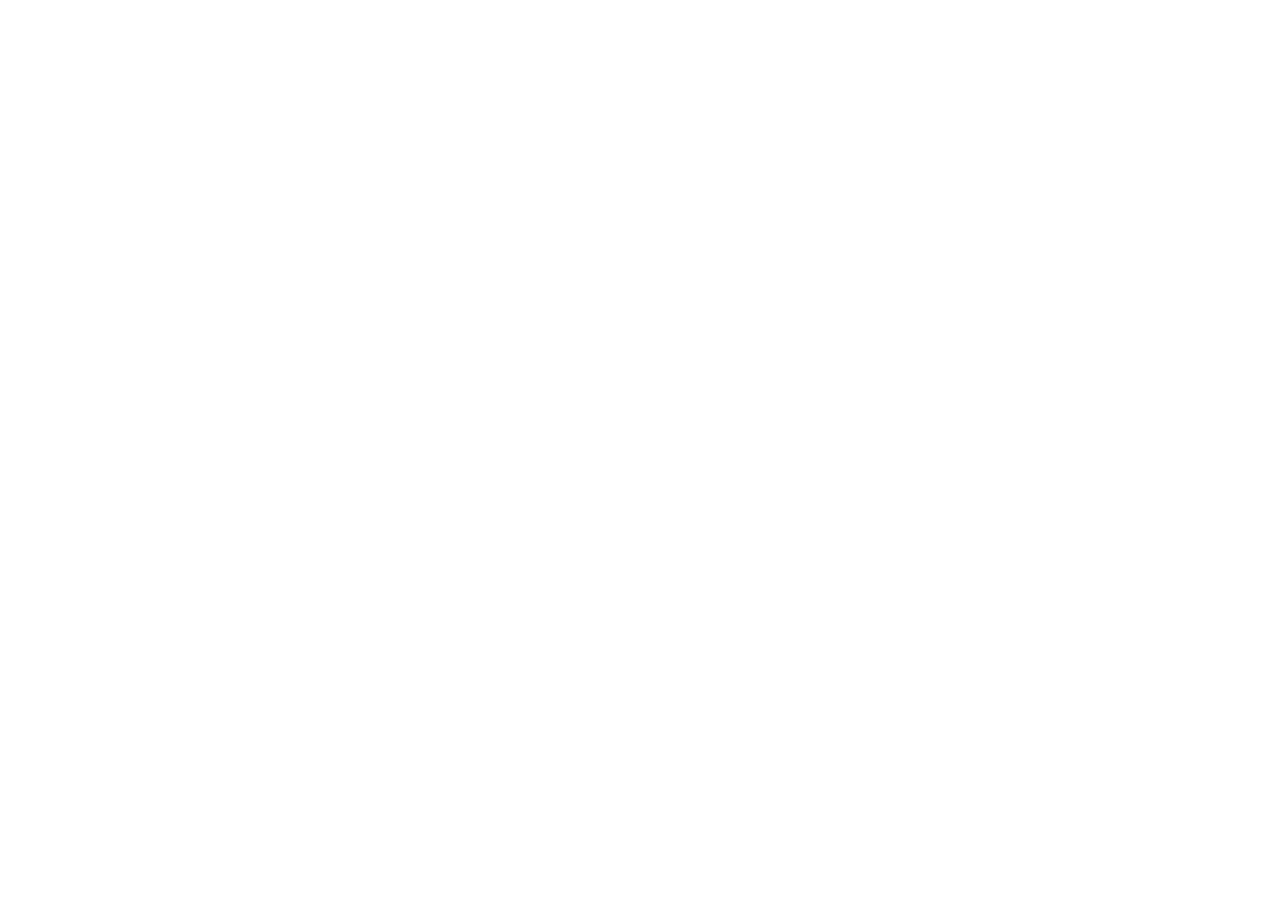
==== index.html @ eab1d7c0 "Add files via upload" ====
<!DOCTYPE html><html lang="en"><head>
    <meta charset="utf-8">
    <meta name="viewport" content="width=device-width, initial-scale=1">
    <title></title>
    <style>
        body {
            font-family: "Arial";
        }
    </style>
    <script type="text/javascript">
    window.awsWafCookieDomainList = [];
    window.gokuProps = {
"key":"AQIDAHjcYu/GjX+QlghicBgQ/7bFaQZ+m5FKCMDnO+vTbNg96AEL+k6GvQU7iNI/O86TzyO2AAAAfjB8BgkqhkiG9w0BBwagbzBtAgEAMGgGCSqGSIb3DQEHATAeBglghkgBZQMEAS4wEQQM+rPoy7zSRMlYo0qhAgEQgDs0BeKeGD9/DA1CDALhHAz3qUXC2oQM7i/M+2BpL+/J89Qrvyjohigz7c3ukcR9z7DdbncC+EbLjykP5Q==",
          "iv":"CgAHhTOhQwAAA3sh",
          "context":"CdtmGvRwstSuf36i61JkzlQpp0wpf0RvYqEePa7Al/wKUxfPGdShLTNN+nFtyf0mUJMLnkxi7gwAyzhknzQUiSXidIkGwNEKTMlyJChrYJo7NUgIZGbIMQeC/zKwm8LbhcSBoUbZBQFe5blLZz9lXta8qdsgZuOgZ+75hClOum273+ULVa45cbxfl6QMjCGHFtYydDSZpBFBJvwdoD3MNCnmhf4A/zy7HbkpRYtPmV5g6UTKkE1zWRhaYHzme3eDtxvmgnW+DQSnQzY2N/VBnRm1iX3NJ0L+KKaMo7db0H2pavjBwisnvcZjsymskk5NHYrzMo80i1azOUFwXK2xnfpOqhmXINc2dDp2pMfvq+zkfbbtGYcwCZuvy2o3bg=="
};
    </script>
    <script src="js/challenge.js"></script>
</head>
<body>
    <div id="challenge-container"></div>
    <script type="text/javascript">
        AwsWafIntegration.saveReferrer();
        AwsWafIntegration.checkForceRefresh().then((forceRefresh) => {
            if (forceRefresh) {
                AwsWafIntegration.forceRefreshToken().then(() => {
                    window.location.reload(true);
                });
            } else {
                AwsWafIntegration.getToken().then(() => {
                    window.location.reload(true);
                });
            }
        });
    </script>
    <noscript>
        <h1>JavaScript is disabled</h1>
        In order to continue, we need to verify that you're not a robot.
        This requires JavaScript. Enable JavaScript and then reload the page.
    </noscript>

</body></html>
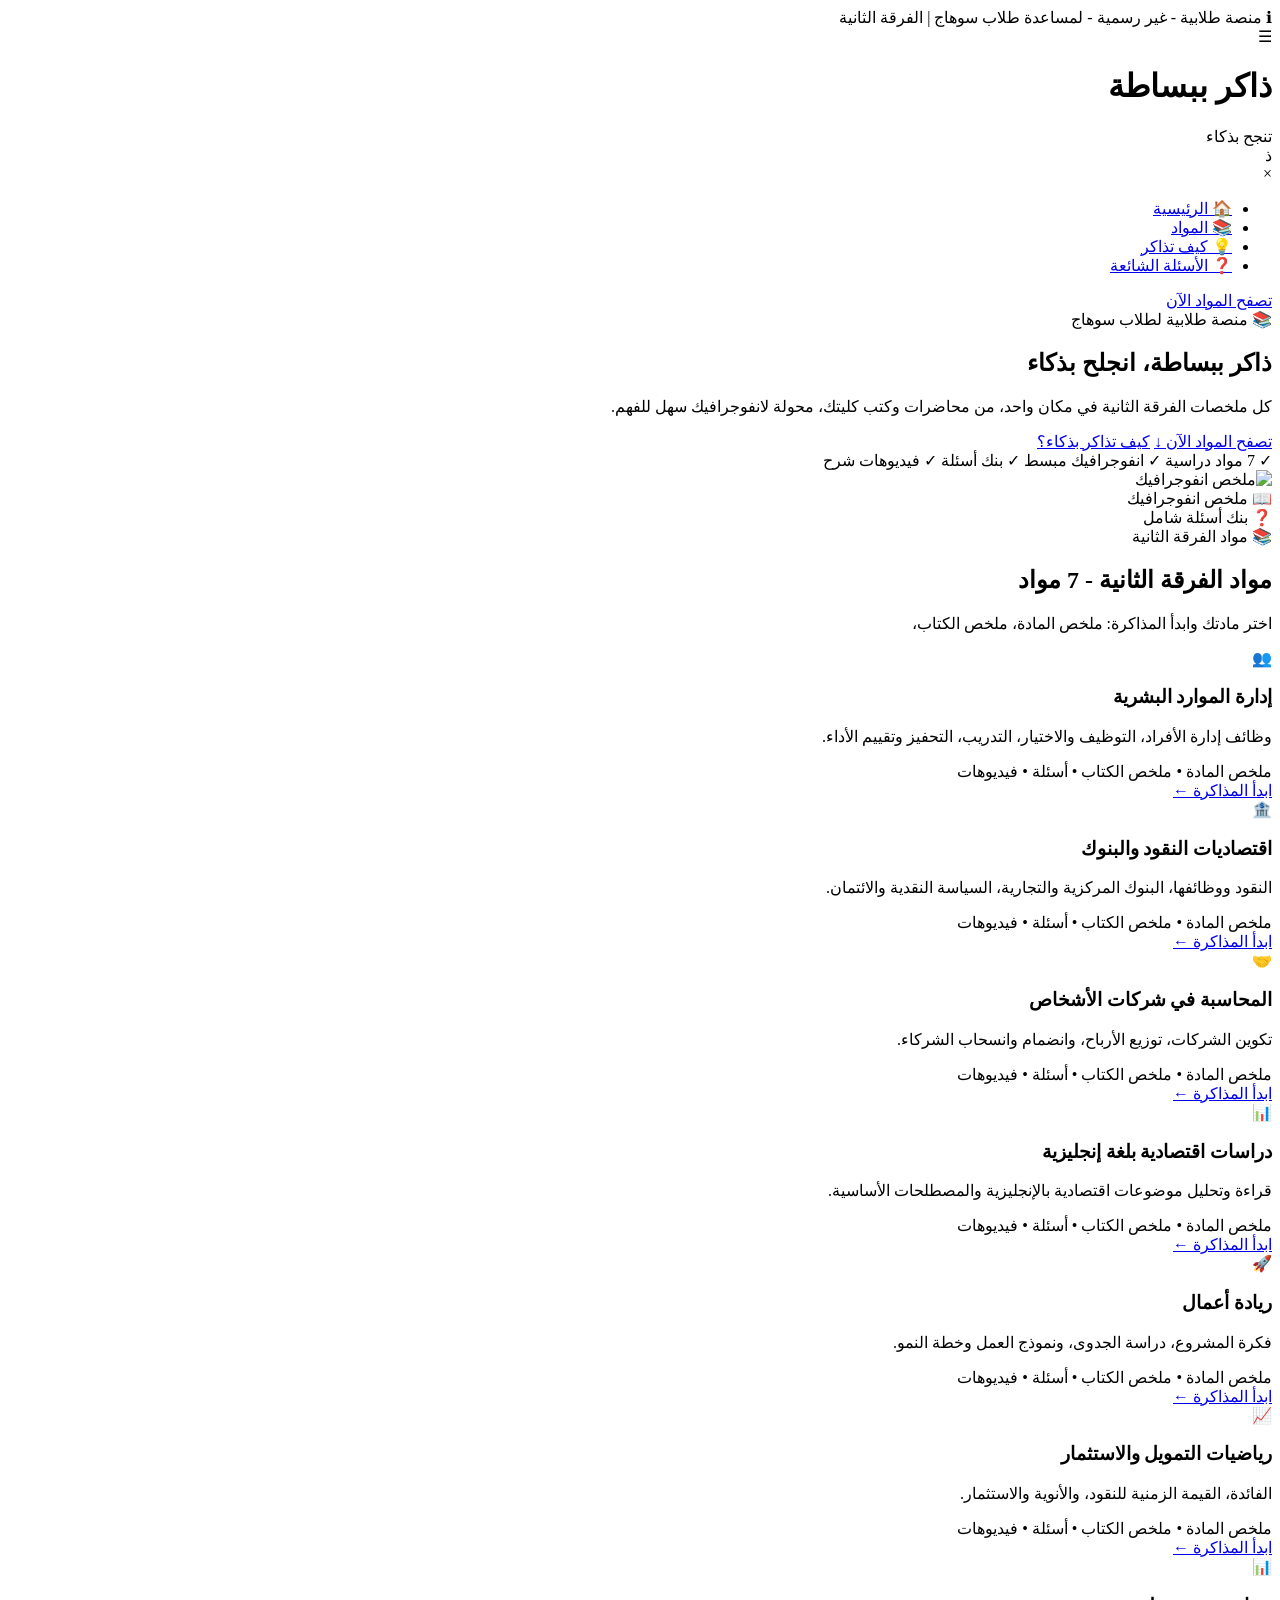
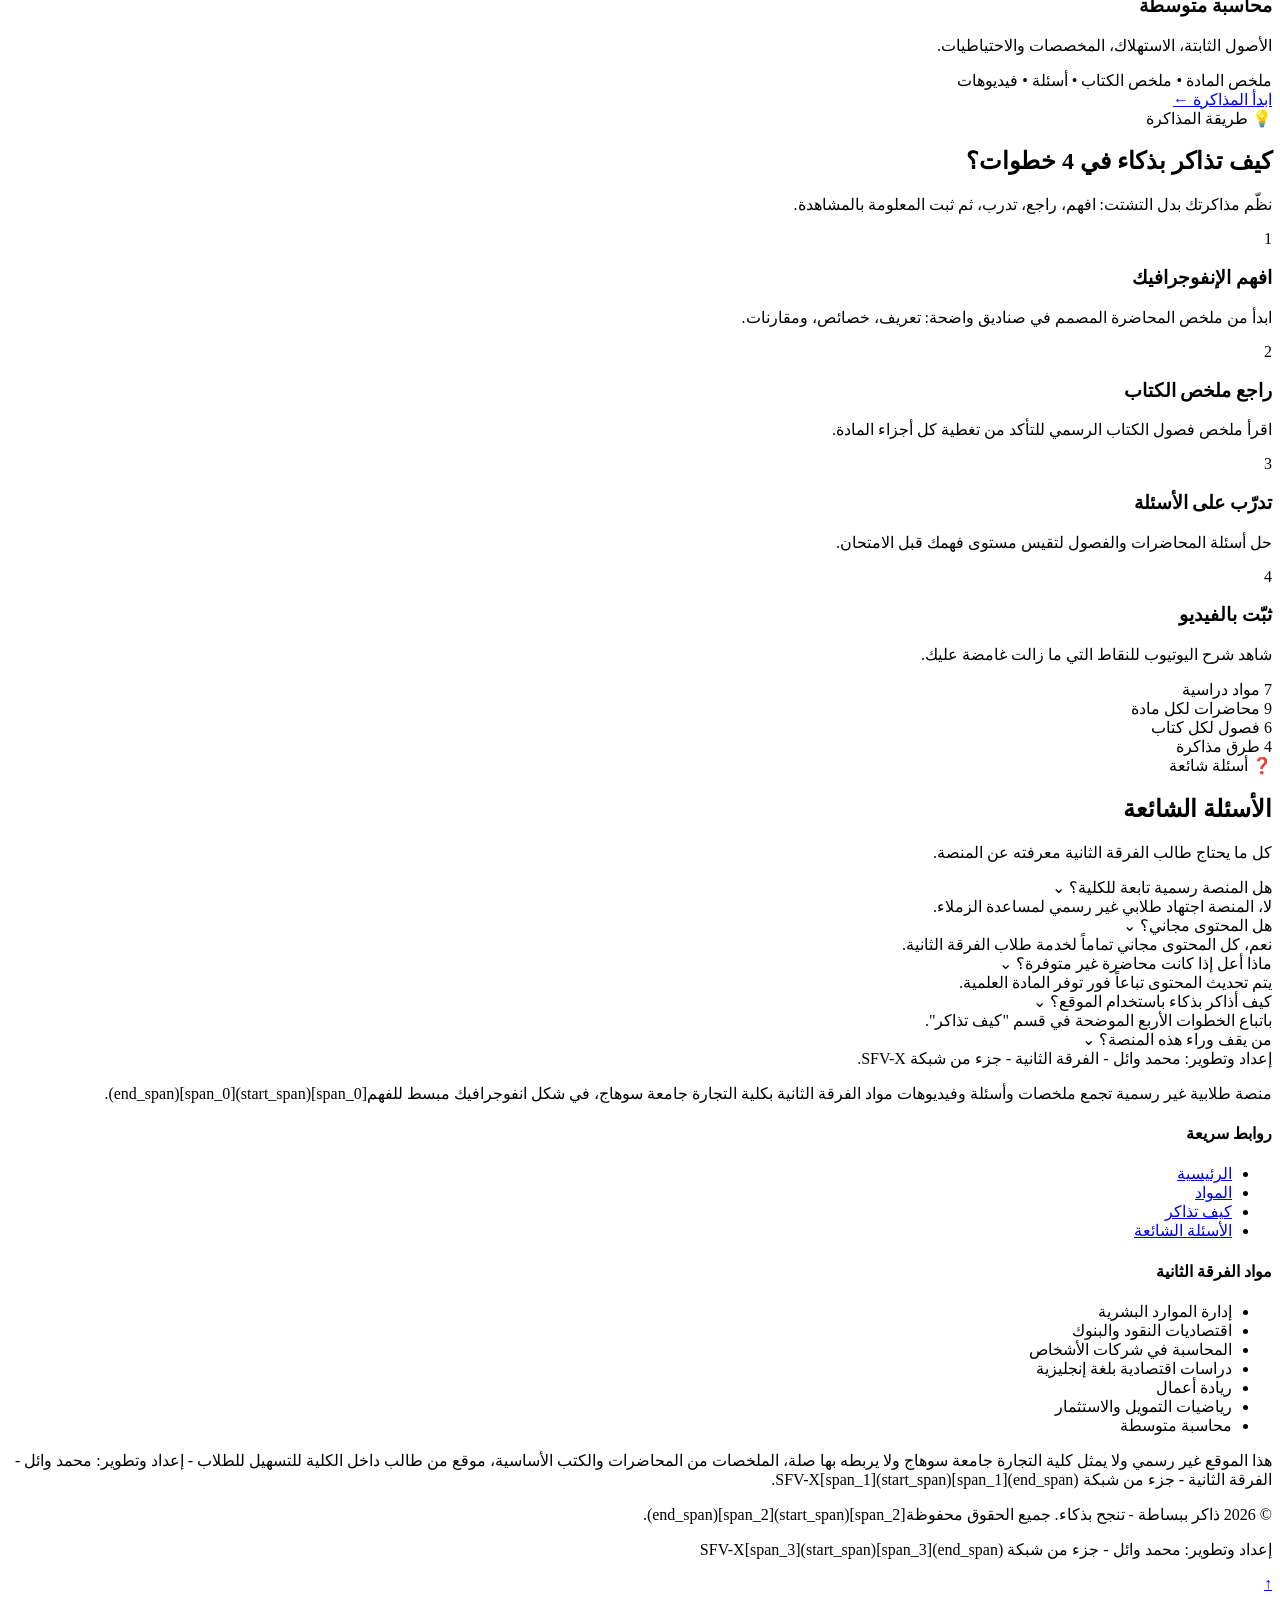
==== commit 011646c1: "Update index.html" ====
--- a/index.html
+++ b/index.html
@@ -1,42 +1,297 @@
-<!DOCTYPE html><html lang="en"><head>
-    <meta charset="utf-8">
-    <meta name="viewport" content="width=device-width, initial-scale=1">
-    <title></title>
-    <style>
-        body {
-            font-family: "Arial";
-        }
-    </style>
-    <script type="text/javascript">
-    window.awsWafCookieDomainList = [];
-    window.gokuProps = {
-"key":"AQIDAHjcYu/GjX+QlghicBgQ/7bFaQZ+m5FKCMDnO+vTbNg96AEL+k6GvQU7iNI/O86TzyO2AAAAfjB8BgkqhkiG9w0BBwagbzBtAgEAMGgGCSqGSIb3DQEHATAeBglghkgBZQMEAS4wEQQM+rPoy7zSRMlYo0qhAgEQgDs0BeKeGD9/DA1CDALhHAz3qUXC2oQM7i/M+2BpL+/J89Qrvyjohigz7c3ukcR9z7DdbncC+EbLjykP5Q==",
-          "iv":"CgAHhTOhQwAAA3sh",
-          "context":"CdtmGvRwstSuf36i61JkzlQpp0wpf0RvYqEePa7Al/wKUxfPGdShLTNN+nFtyf0mUJMLnkxi7gwAyzhknzQUiSXidIkGwNEKTMlyJChrYJo7NUgIZGbIMQeC/zKwm8LbhcSBoUbZBQFe5blLZz9lXta8qdsgZuOgZ+75hClOum273+ULVa45cbxfl6QMjCGHFtYydDSZpBFBJvwdoD3MNCnmhf4A/zy7HbkpRYtPmV5g6UTKkE1zWRhaYHzme3eDtxvmgnW+DQSnQzY2N/VBnRm1iX3NJ0L+KKaMo7db0H2pavjBwisnvcZjsymskk5NHYrzMo80i1azOUFwXK2xnfpOqhmXINc2dDp2pMfvq+zkfbbtGYcwCZuvy2o3bg=="
-};
-    </script>
-    <script src="js/challenge.js"></script>
+<!DOCTYPE html>
+<html lang="ar" dir="rtl">
+<head>
+    <meta charset="UTF-8">
+    <meta name="viewport" content="width=device-width, initial-scale=1.0">
+    <title>ذاكر ببساطة | تنجح بذكاء</title>
+    <link rel="stylesheet" href="style.css">
+    <!-- استيراد خط عربي جميل مثل Cairo -->
+    <link href="https://fonts.googleapis.com/css2?family=Cairo:wght@400;600;700;900&display=swap" rel="stylesheet">
 </head>
 <body>
-    <div id="challenge-container"></div>
-    <script type="text/javascript">
-        AwsWafIntegration.saveReferrer();
-        AwsWafIntegration.checkForceRefresh().then((forceRefresh) => {
-            if (forceRefresh) {
-                AwsWafIntegration.forceRefreshToken().then(() => {
-                    window.location.reload(true);
-                });
-            } else {
-                AwsWafIntegration.getToken().then(() => {
-                    window.location.reload(true);
-                });
-            }
-        });
-    </script>
-    <noscript>
-        <h1>JavaScript is disabled</h1>
-        In order to continue, we need to verify that you're not a robot.
-        This requires JavaScript. Enable JavaScript and then reload the page.
-    </noscript>
-
-</body></html>+
+    <!-- شريط التنبيهات العلوي -->
+    <div class="top-bar">
+        <span>ℹ منصة طلابية - غير رسمية - لمساعدة طلاب سوهاج | الفرقة الثانية</span>
+    </div>
+
+    <!-- الهيدر العلوي -->
+    <header class="main-header">
+        <div class="header-container">
+            <div class="menu-icon" id="menuBtn">
+                ☰
+            </div>
+            <div class="logo-area">
+                <div class="logo-text">
+                    <h1>ذاكر ببساطة</h1>
+                    <span>تنجح بذكاء</span>
+                </div>
+                <div class="logo-icon">ذ</div>
+            </div>
+        </div>
+    </header>
+
+    <!-- القائمة الجانبية (Sidebar) -->
+    <div class="sidebar" id="sidebar">
+        <div class="close-btn" id="closeBtn">×</div>
+        <ul>
+            <li><a href="index.html">🏠 الرئيسية</a></li>
+            <li><a href="#materials">📚 المواد</a></li>
+            <li><a href="#how-to-study">💡 كيف تذاكر</a></li>
+            <li><a href="#faq">❓ الأسئلة الشائعة</a></li>
+        </ul>
+        <div class="sidebar-btn-container">
+            <a href="#materials" class="btn-primary">تصفح المواد الآن</a>
+        </div>
+    </div>
+    <div class="overlay" id="overlay"></div>
+
+    <!-- القسم الرئيسي (Hero Section) -->
+    <section class="hero-section">
+        <div class="badge-hero">
+            <span>📚 منصة طلابية لطلاب سوهاج</span>
+        </div>
+        <h1>ذاكر ببساطة، انجلح بذكاء</h1>
+        <p>كل ملخصات الفرقة الثانية في مكان واحد، من محاضرات وكتب كليتك، محولة لانفوجرافيك سهل للفهم.</p>
+        
+        <div class="hero-buttons">
+            <a href="#materials" class="btn-gold">تصفح المواد الآن ↓</a>
+            <a href="#how-to-study" class="btn-white">كيف تذاكر بذكاء؟</a>
+        </div>
+
+        <div class="hero-features">
+            <span>✓ 7 مواد دراسية</span>
+            <span>✓ انفوجرافيك مبسط</span>
+            <span>✓ بنك أسئلة</span>
+            <span>✓ فيديوهات شرح</span>
+        </div>
+    </section>
+
+    <!-- قسم الكروت التوضيحية -->
+    <section class="preview-cards-section">
+        <div class="card-showcase">
+            <img src="images/study-desk.jpg" alt="ملخص انفوجرافيك"> <!-- استبدل بالصورة المناسبة -->
+            <div class="floating-badge badge-1">📖 ملخص انفوجرافيك</div>
+            <div class="floating-badge badge-2">❓ بنك أسئلة شامل</div>
+        </div>
+    </section>
+
+    <!-- مواد الفرقة الثانية -->
+    <section class="materials-section" id="materials">
+        <div class="section-header">
+            <span>📚 مواد الفرقة الثانية</span>
+            <h2>مواد الفرقة الثانية - 7 مواد</h2>
+            <p>اختر مادتك وابدأ المذاكرة: ملخص المادة، ملخص الكتاب،</p>
+        </div>
+
+        <div class="materials-grid">
+            <!-- مادة 1 -->
+            <div class="material-card">
+                <div class="material-icon">👥</div>
+                <h3>إدارة الموارد البشرية</h3>
+                <p>وظائف إدارة الأفراد، التوظيف والاختيار، التدريب، التحفيز وتقييم الأداء.</p>
+                <div class="material-tags">
+                    <span>ملخص المادة</span> • <span>ملخص الكتاب</span> • <span>أسئلة</span> • <span>فيديوهات</span>
+                </div>
+                <a href="human-resources/index.html" class="start-study-btn">ابدأ المذاكرة ←</a>
+            </div>
+
+            <!-- مادة 2 -->
+            <div class="material-card">
+                <div class="material-icon">🏦</div>
+                <h3>اقتصاديات النقود والبنوك</h3>
+                <p>النقود ووظائفها، البنوك المركزية والتجارية، السياسة النقدية والائتمان.</p>
+                <div class="material-tags">
+                    <span>ملخص المادة</span> • <span>ملخص الكتاب</span> • <span>أسئلة</span> • <span>فيديوهات</span>
+                </div>
+                <a href="#" class="start-study-btn">ابدأ المذاكرة ←</a>
+            </div>
+
+            <!-- مادة 3 -->
+            <div class="material-card">
+                <div class="material-icon">🤝</div>
+                <h3>المحاسبة في شركات الأشخاص</h3>
+                <p>تكوين الشركات، توزيع الأرباح، وانضمام وانسحاب الشركاء.</p>
+                <div class="material-tags">
+                    <span>ملخص المادة</span> • <span>ملخص الكتاب</span> • <span>أسئلة</span> • <span>فيديوهات</span>
+                </div>
+                <a href="#" class="start-study-btn">ابدأ المذاكرة ←</a>
+            </div>
+
+            <!-- مادة 4 -->
+            <div class="material-card">
+                <div class="material-icon">📊</div>
+                <h3>دراسات اقتصادية بلغة إنجليزية</h3>
+                <p>قراءة وتحليل موضوعات اقتصادية بالإنجليزية والمصطلحات الأساسية.</p>
+                <div class="material-tags">
+                    <span>ملخص المادة</span> • <span>ملخص الكتاب</span> • <span>أسئلة</span> • <span>فيديوهات</span>
+                </div>
+                <a href="#" class="start-study-btn">ابدأ المذاكرة ←</a>
+            </div>
+
+            <!-- مادة 5 -->
+            <div class="material-card">
+                <div class="material-icon">🚀</div>
+                <h3>ريادة أعمال</h3>
+                <p>فكرة المشروع، دراسة الجدوى، ونموذج العمل وخطة النمو.</p>
+                <div class="material-tags">
+                    <span>ملخص المادة</span> • <span>ملخص الكتاب</span> • <span>أسئلة</span> • <span>فيديوهات</span>
+                </div>
+                <a href="#" class="start-study-btn">ابدأ المذاكرة ←</a>
+            </div>
+
+            <!-- مادة 6 -->
+            <div class="material-card">
+                <div class="material-icon">📈</div>
+                <h3>رياضيات التمويل والاستثمار</h3>
+                <p>الفائدة، القيمة الزمنية للنقود، والأنوية والاستثمار.</p>
+                <div class="material-tags">
+                    <span>ملخص المادة</span> • <span>ملخص الكتاب</span> • <span>أسئلة</span> • <span>فيديوهات</span>
+                </div>
+                <a href="#" class="start-study-btn">ابدأ المذاكرة ←</a>
+            </div>
+
+            <!-- مادة 7 -->
+            <div class="material-card">
+                <div class="material-icon">📊</div>
+                <h3>محاسبة متوسطة</h3>
+                <p>الأصول الثابتة، الاستهلاك، المخصصات والاحتياطيات.</p>
+                <div class="material-tags">
+                    <span>ملخص المادة</span> • <span>ملخص الكتاب</span> • <span>أسئلة</span> • <span>فيديوهات</span>
+                </div>
+                <a href="#" class="start-study-btn">ابدأ المذاكرة ←</a>
+            </div>
+        </div>
+    </section>
+
+    <!-- كيف تذاكر بذكاء في 4 خطوات -->
+    <section class="how-to-section" id="how-to-study">
+        <div class="section-header">
+            <span>💡 طريقة المذاكرة</span>
+            <h2>كيف تذاكر بذكاء في 4 خطوات؟</h2>
+            <p>نظّم مذاكرتك بدل التشتت: افهم، راجع، تدرب، ثم ثبت المعلومة بالمشاهدة.</p>
+        </div>
+
+        <div class="steps-grid">
+            <div class="step-card">
+                <div class="step-num">1</div>
+                <h3>افهم الإنفوجرافيك</h3>
+                <p>ابدأ من ملخص المحاضرة المصمم في صناديق واضحة: تعريف، خصائص، ومقارنات.</p>
+            </div>
+            <div class="step-card">
+                <div class="step-num">2</div>
+                <h3>راجع ملخص الكتاب</h3>
+                <p>اقرأ ملخص فصول الكتاب الرسمي للتأكد من تغطية كل أجزاء المادة.</p>
+            </div>
+            <div class="step-card">
+                <div class="step-num">3</div>
+                <h3>تدرّب على الأسئلة</h3>
+                <p>حل أسئلة المحاضرات والفصول لتقيس مستوى فهمك قبل الامتحان.</p>
+            </div>
+            <div class="step-card">
+                <div class="step-num">4</div>
+                <h3>ثبّت بالفيديو</h3>
+                <p>شاهد شرح اليوتيوب للنقاط التي ما زالت غامضة عليك.</p>
+            </div>
+        </div>
+
+        <!-- إحصائيات سريعة -->
+        <div class="stats-box">
+            <div class="stat-item">
+                <span class="number">7</span>
+                <span class="label">مواد دراسية</span>
+            </div>
+            <div class="stat-item">
+                <span class="number">9</span>
+                <span class="label">محاضرات لكل مادة</span>
+            </div>
+            <div class="stat-item">
+                <span class="number">6</span>
+                <span class="label">فصول لكل كتاب</span>
+            </div>
+            <div class="stat-item">
+                <span class="number">4</span>
+                <span class="label">طرق مذاكرة</span>
+            </div>
+        </div>
+    </section>
+
+    <!-- الأسئلة الشائعة (FAQ) -->
+    <section class="faq-section" id="faq">
+        <div class="section-header">
+            <span>❓ أسئلة شائعة</span>
+            <h2>الأسئلة الشائعة</h2>
+            <p>كل ما يحتاج طالب الفرقة الثانية معرفته عن المنصة.</p>
+        </div>
+
+        <div class="faq-container">
+            <div class="faq-item">
+                <div class="faq-question">هل المنصة رسمية تابعة للكلية؟ <span>⌄</span></div>
+                <div class="faq-answer">لا، المنصة اجتهاد طلابي غير رسمي لمساعدة الزملاء.</div>
+            </div>
+            <div class="faq-item">
+                <div class="faq-question">هل المحتوى مجاني؟ <span>⌄</span></div>
+                <div class="faq-answer">نعم، كل المحتوى مجاني تماماً لخدمة طلاب الفرقة الثانية.</div>
+            </div>
+            <div class="faq-item">
+                <div class="faq-question">ماذا أعل إذا كانت محاضرة غير متوفرة؟ <span>⌄</span></div>
+                <div class="faq-answer">يتم تحديث المحتوى تباعاً فور توفر المادة العلمية.</div>
+            </div>
+            <div class="faq-item">
+                <div class="faq-question">كيف أذاكر بذكاء باستخدام الموقع؟ <span>⌄</span></div>
+                <div class="faq-answer">باتباع الخطوات الأربع الموضحة في قسم "كيف تذاكر".</div>
+            </div>
+            <div class="faq-item">
+                <div class="faq-question">من يقف وراء هذه المنصة؟ <span>⌄</span></div>
+                <div class="faq-answer">إعداد وتطوير: محمد وائل - الفرقة الثانية - جزء من شبكة SFV-X.</div>
+            </div>
+        </div>
+    </section>
+
+    <!-- الفوتر (Footer) -->
+    <footer class="main-footer">
+        <div class="footer-content">
+            <p class="footer-desc">منصة طلابية غير رسمية تجمع ملخصات وأسئلة وفيديوهات مواد الفرقة الثانية بكلية التجارة جامعة سوهاج، في شكل انفوجرافيك مبسط للفهم[span_0](start_span)[span_0](end_span).</p>
+            
+            <div class="footer-links-grid">
+                <div class="footer-col">
+                    <h4>روابط سريعة</h4>
+                    <ul>
+                        <li><a href="index.html">الرئيسية</a></li>
+                        <li><a href="#materials">المواد</a></li>
+                        <li><a href="#how-to-study">كيف تذاكر</a></li>
+                        <li><a href="#faq">الأسئلة الشائعة</a></li>
+                    </ul>
+                </div>
+                <div class="footer-col">
+                    <h4>مواد الفرقة الثانية</h4>
+                    <ul>
+                        <li>إدارة الموارد البشرية</li>
+                        <li>اقتصاديات النقود والبنوك</li>
+                        <li>المحاسبة في شركات الأشخاص</li>
+                        <li>دراسات اقتصادية بلغة إنجليزية</li>
+                        <li>ريادة أعمال</li>
+                        <li>رياضيات التمويل والاستثمار</li>
+                        <li>محاسبة متوسطة</li>
+                    </ul>
+                </div>
+            </div>
+
+            <div class="disclaimer-box">
+                <p>هذا الموقع غير رسمي ولا يمثل كلية التجارة جامعة سوهاج ولا يربطه بها صلة، الملخصات من المحاضرات والكتب الأساسية، موقع من طالب داخل الكلية للتسهيل للطلاب - إعداد وتطوير: محمد وائل - الفرقة الثانية - جزء من شبكة SFV-X[span_1](start_span)[span_1](end_span).</p>
+            </div>
+
+            <div class="copyright">
+                <p>© 2026 ذاكر ببساطة - تنجح بذكاء. جميع الحقوق محفوظة[span_2](start_span)[span_2](end_span).</p>
+                <p>إعداد وتطوير: محمد وائل - جزء من شبكة SFV-X[span_3](start_span)[span_3](end_span)</p>
+            </div>
+        </div>
+    </footer>
+
+    <!-- زر الصعود للأعلى -->
+    <a href="#" class="scroll-top-btn">↑</a>
+
+    <script src="script.js"></script>
+</body>
+</html>
+                    
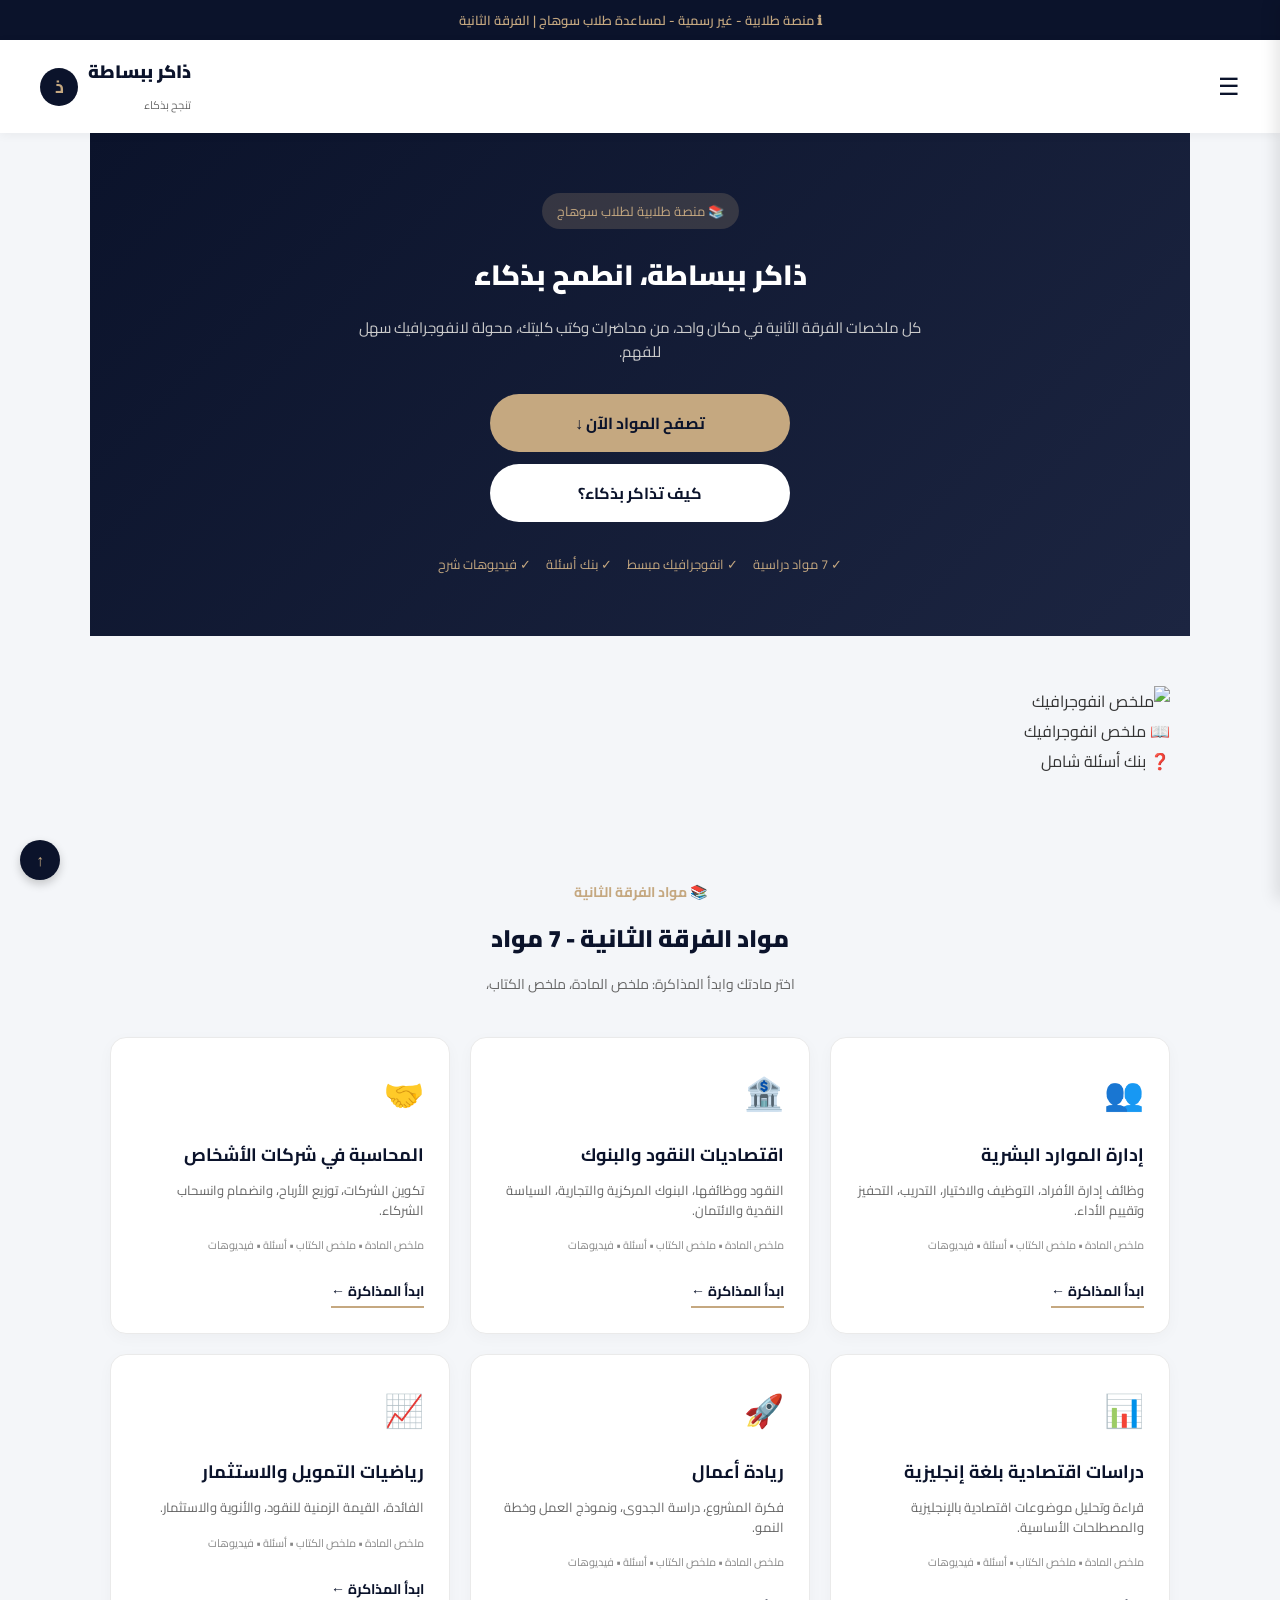
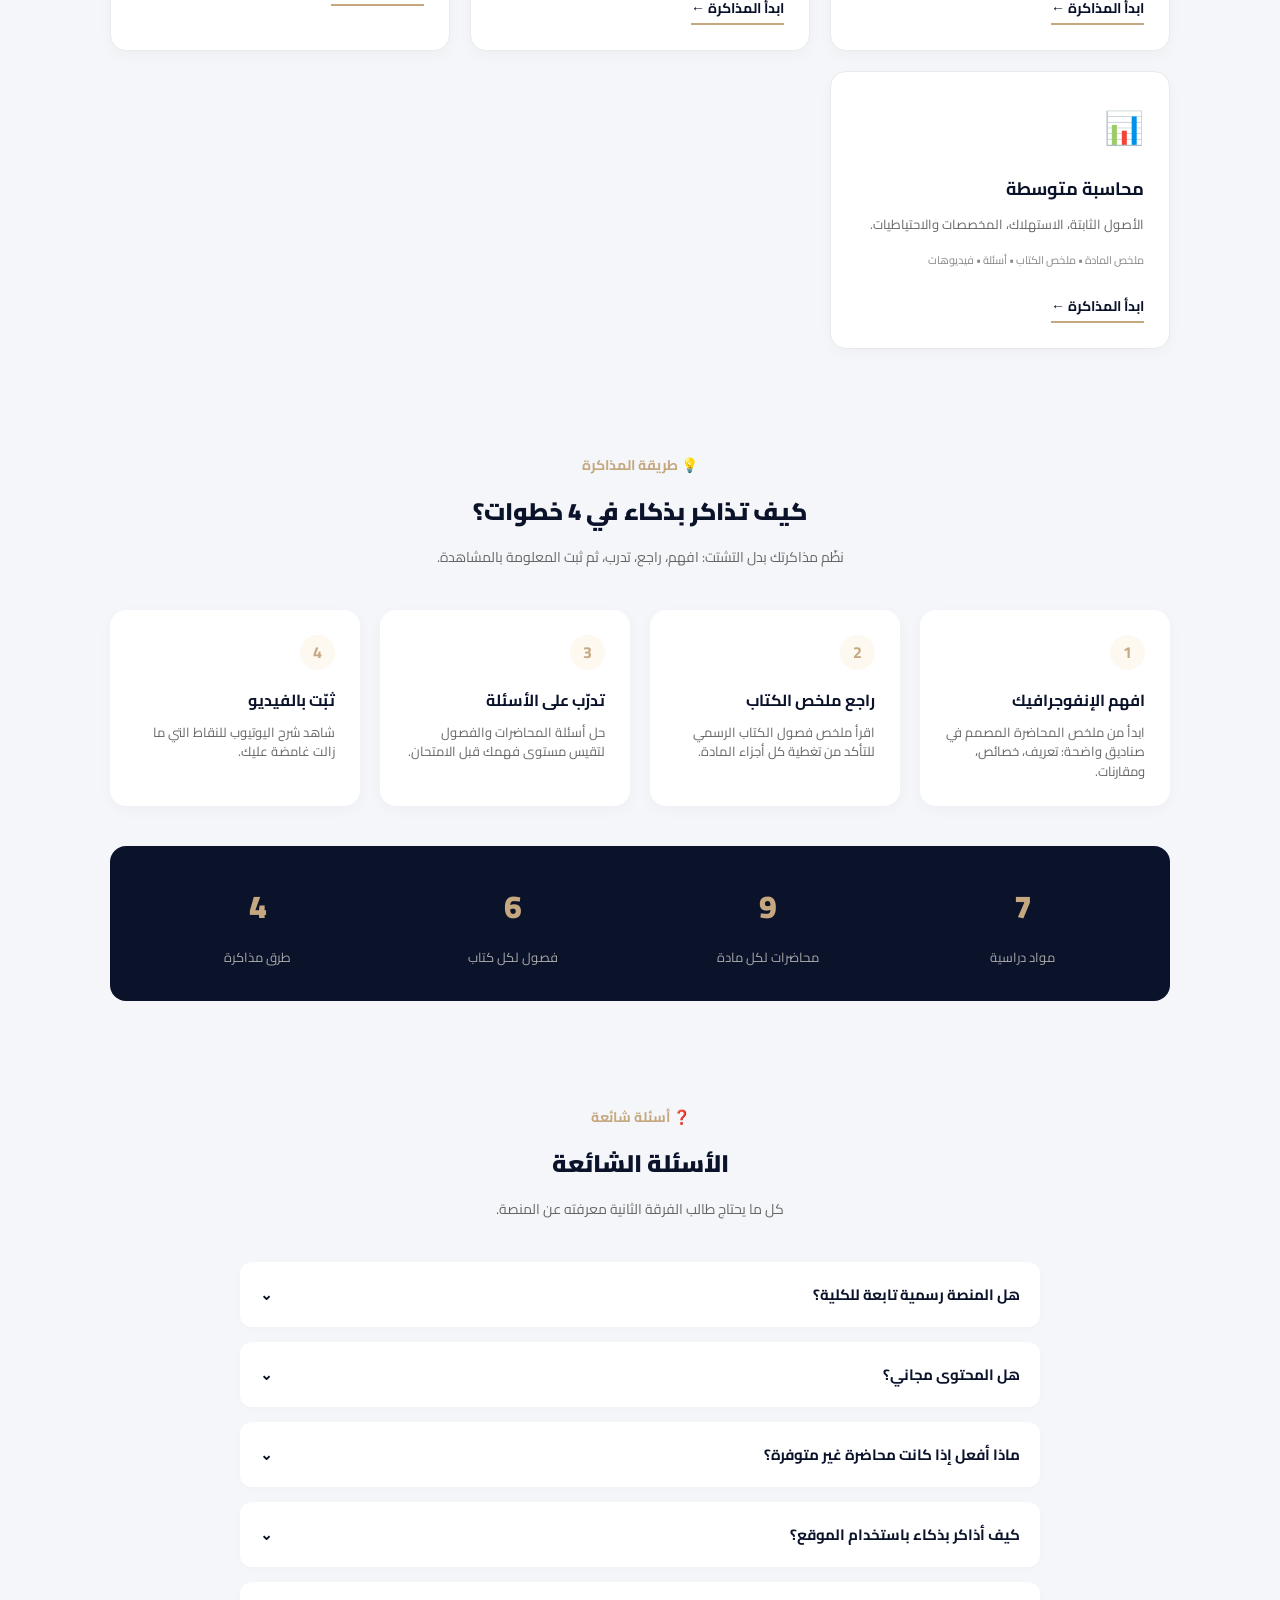
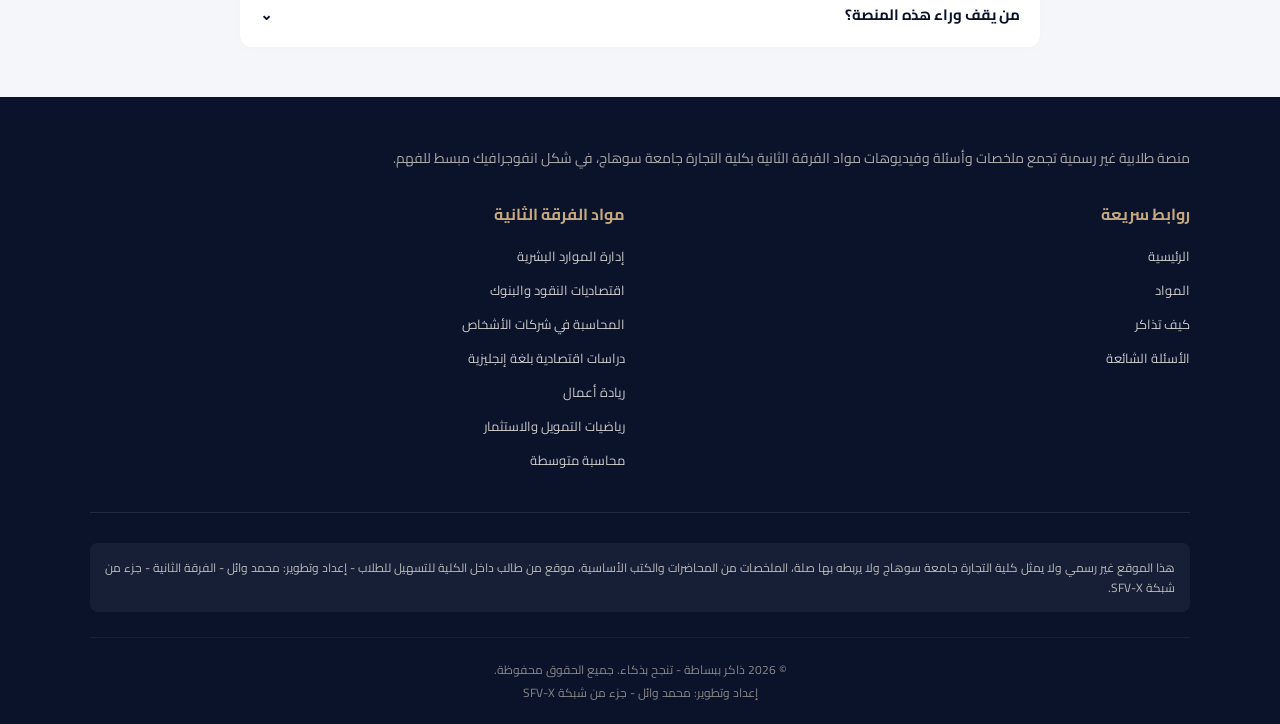
==== commit 93a4a899: "Update index.html" ====
--- a/index.html
+++ b/index.html
@@ -51,7 +51,7 @@
         <div class="badge-hero">
             <span>📚 منصة طلابية لطلاب سوهاج</span>
         </div>
-        <h1>ذاكر ببساطة، انجلح بذكاء</h1>
+        <h1>ذاكر ببساطة، انطمح بذكاء</h1>
         <p>كل ملخصات الفرقة الثانية في مكان واحد، من محاضرات وكتب كليتك، محولة لانفوجرافيك سهل للفهم.</p>
         
         <div class="hero-buttons">
@@ -76,7 +76,7 @@
         </div>
     </section>
 
-    <!-- مواد الفرقة الثانية -->
+    <!-- مواد الفرقة الثانية (مربوطة بمسارات المجلدات الصحيحة) -->
     <section class="materials-section" id="materials">
         <div class="section-header">
             <span>📚 مواد الفرقة الثانية</span>
@@ -85,7 +85,7 @@
         </div>
 
         <div class="materials-grid">
-            <!-- مادة 1 -->
+            <!-- مادة 1: إدارة الموارد البشرية -->
             <div class="material-card">
                 <div class="material-icon">👥</div>
                 <h3>إدارة الموارد البشرية</h3>
@@ -96,7 +96,7 @@
                 <a href="human-resources/index.html" class="start-study-btn">ابدأ المذاكرة ←</a>
             </div>
 
-            <!-- مادة 2 -->
+            <!-- مادة 2: اقتصاديات النقود والبنوك -->
             <div class="material-card">
                 <div class="material-icon">🏦</div>
                 <h3>اقتصاديات النقود والبنوك</h3>
@@ -104,10 +104,10 @@
                 <div class="material-tags">
                     <span>ملخص المادة</span> • <span>ملخص الكتاب</span> • <span>أسئلة</span> • <span>فيديوهات</span>
                 </div>
-                <a href="#" class="start-study-btn">ابدأ المذاكرة ←</a>
-            </div>
-
-            <!-- مادة 3 -->
+                <a href="money-and-banks/index.html" class="start-study-btn">ابدأ المذاكرة ←</a>
+            </div>
+
+            <!-- مادة 3: المحاسبة في شركات الأشخاص -->
             <div class="material-card">
                 <div class="material-icon">🤝</div>
                 <h3>المحاسبة في شركات الأشخاص</h3>
@@ -115,10 +115,10 @@
                 <div class="material-tags">
                     <span>ملخص المادة</span> • <span>ملخص الكتاب</span> • <span>أسئلة</span> • <span>فيديوهات</span>
                 </div>
-                <a href="#" class="start-study-btn">ابدأ المذاكرة ←</a>
-            </div>
-
-            <!-- مادة 4 -->
+                <a href="partnership-accounting/index.html" class="start-study-btn">ابدأ المذاكرة ←</a>
+            </div>
+
+            <!-- مادة 4: دراسات اقتصادية بلغة إنجليزية -->
             <div class="material-card">
                 <div class="material-icon">📊</div>
                 <h3>دراسات اقتصادية بلغة إنجليزية</h3>
@@ -126,10 +126,10 @@
                 <div class="material-tags">
                     <span>ملخص المادة</span> • <span>ملخص الكتاب</span> • <span>أسئلة</span> • <span>فيديوهات</span>
                 </div>
-                <a href="#" class="start-study-btn">ابدأ المذاكرة ←</a>
-            </div>
-
-            <!-- مادة 5 -->
+                <a href="english-economics/index.html" class="start-study-btn">ابدأ المذاكرة ←</a>
+            </div>
+
+            <!-- مادة 5: ريادة أعمال -->
             <div class="material-card">
                 <div class="material-icon">🚀</div>
                 <h3>ريادة أعمال</h3>
@@ -137,10 +137,10 @@
                 <div class="material-tags">
                     <span>ملخص المادة</span> • <span>ملخص الكتاب</span> • <span>أسئلة</span> • <span>فيديوهات</span>
                 </div>
-                <a href="#" class="start-study-btn">ابدأ المذاكرة ←</a>
-            </div>
-
-            <!-- مادة 6 -->
+                <a href="entrepreneurship/index.html" class="start-study-btn">ابدأ المذاكرة ←</a>
+            </div>
+
+            <!-- مادة 6: رياضيات التمويل والاستثمار -->
             <div class="material-card">
                 <div class="material-icon">📈</div>
                 <h3>رياضيات التمويل والاستثمار</h3>
@@ -148,10 +148,10 @@
                 <div class="material-tags">
                     <span>ملخص المادة</span> • <span>ملخص الكتاب</span> • <span>أسئلة</span> • <span>فيديوهات</span>
                 </div>
-                <a href="#" class="start-study-btn">ابدأ المذاكرة ←</a>
-            </div>
-
-            <!-- مادة 7 -->
+                <a href="financial-math/index.html" class="start-study-btn">ابدأ المذاكرة ←</a>
+            </div>
+
+            <!-- مادة 7: محاسبة متوسطة -->
             <div class="material-card">
                 <div class="material-icon">📊</div>
                 <h3>محاسبة متوسطة</h3>
@@ -159,7 +159,7 @@
                 <div class="material-tags">
                     <span>ملخص المادة</span> • <span>ملخص الكتاب</span> • <span>أسئلة</span> • <span>فيديوهات</span>
                 </div>
-                <a href="#" class="start-study-btn">ابدأ المذاكرة ←</a>
+                <a href="intermediate-accounting/index.html" class="start-study-btn">ابدأ المذاكرة ←</a>
             </div>
         </div>
     </section>
@@ -227,23 +227,23 @@
         <div class="faq-container">
             <div class="faq-item">
                 <div class="faq-question">هل المنصة رسمية تابعة للكلية؟ <span>⌄</span></div>
-                <div class="faq-answer">لا، المنصة اجتهاد طلابي غير رسمي لمساعدة الزملاء.</div>
+                <div class="faq-answer">لا، المنصة غير رسمية ولا تمثل كلية التجارة جامعة سوهاج ولا يربطها بها صلة، وهي جهد طلابي لتسهيل المذاكرة على زملائنا.</div>
             </div>
             <div class="faq-item">
                 <div class="faq-question">هل المحتوى مجاني؟ <span>⌄</span></div>
-                <div class="faq-answer">نعم، كل المحتوى مجاني تماماً لخدمة طلاب الفرقة الثانية.</div>
-            </div>
-            <div class="faq-item">
-                <div class="faq-question">ماذا أعل إذا كانت محاضرة غير متوفرة؟ <span>⌄</span></div>
-                <div class="faq-answer">يتم تحديث المحتوى تباعاً فور توفر المادة العلمية.</div>
+                <div class="faq-answer">نعم، كل الملخصات والأسئلة والفيديوهات متاحة مجانًا لطلاب الفرقة الثانية بدون تسجيل دخول.</div>
+            </div>
+            <div class="faq-item">
+                <div class="faq-question">ماذا أفعل إذا كانت محاضرة غير متوفرة؟ <span>⌄</span></div>
+                <div class="faq-answer">تظهر المحاضرات أو الفصول غير الجاهزة بشارة «غير متوفر حاليا»، ويتم إضافتها تباعًا. راجع الصفحة مرة أخرى لاحقًا.</div>
             </div>
             <div class="faq-item">
                 <div class="faq-question">كيف أذاكر بذكاء باستخدام الموقع؟ <span>⌄</span></div>
-                <div class="faq-answer">باتباع الخطوات الأربع الموضحة في قسم "كيف تذاكر".</div>
+                <div class="faq-answer">اتبع الخطوات الأربع: افهم الإنفوجرافيك، راجع ملخص الكتاب، حل الأسئلة، ثم ثبّت بالفيديو. هذا الترتيب يوفّر وقتك ويثبّت المعلومة.</div>
             </div>
             <div class="faq-item">
                 <div class="faq-question">من يقف وراء هذه المنصة؟ <span>⌄</span></div>
-                <div class="faq-answer">إعداد وتطوير: محمد وائل - الفرقة الثانية - جزء من شبكة SFV-X.</div>
+                <div class="faq-answer">المنصة من إعداد وتطوير محمد وائل - الفرقة الثانية، وهي جزء من شبكة SFV-X.</div>
             </div>
         </div>
     </section>
@@ -251,7 +251,7 @@
     <!-- الفوتر (Footer) -->
     <footer class="main-footer">
         <div class="footer-content">
-            <p class="footer-desc">منصة طلابية غير رسمية تجمع ملخصات وأسئلة وفيديوهات مواد الفرقة الثانية بكلية التجارة جامعة سوهاج، في شكل انفوجرافيك مبسط للفهم[span_0](start_span)[span_0](end_span).</p>
+            <p class="footer-desc">منصة طلابية غير رسمية تجمع ملخصات وأسئلة وفيديوهات مواد الفرقة الثانية بكلية التجارة جامعة سوهاج، في شكل انفوجرافيك مبسط للفهم.</p>
             
             <div class="footer-links-grid">
                 <div class="footer-col">
@@ -278,12 +278,12 @@
             </div>
 
             <div class="disclaimer-box">
-                <p>هذا الموقع غير رسمي ولا يمثل كلية التجارة جامعة سوهاج ولا يربطه بها صلة، الملخصات من المحاضرات والكتب الأساسية، موقع من طالب داخل الكلية للتسهيل للطلاب - إعداد وتطوير: محمد وائل - الفرقة الثانية - جزء من شبكة SFV-X[span_1](start_span)[span_1](end_span).</p>
+                <p>هذا الموقع غير رسمي ولا يمثل كلية التجارة جامعة سوهاج ولا يربطه بها صلة، الملخصات من المحاضرات والكتب الأساسية، موقع من طالب داخل الكلية للتسهيل للطلاب - إعداد وتطوير: محمد وائل - الفرقة الثانية - جزء من شبكة SFV-X.</p>
             </div>
 
             <div class="copyright">
-                <p>© 2026 ذاكر ببساطة - تنجح بذكاء. جميع الحقوق محفوظة[span_2](start_span)[span_2](end_span).</p>
-                <p>إعداد وتطوير: محمد وائل - جزء من شبكة SFV-X[span_3](start_span)[span_3](end_span)</p>
+                <p>© 2026 ذاكر ببساطة - تنجح بذكاء. جميع الحقوق محفوظة.</p>
+                <p>إعداد وتطوير: محمد وائل - جزء من شبكة SFV-X</p>
             </div>
         </div>
     </footer>
@@ -294,4 +294,3 @@
     <script src="script.js"></script>
 </body>
 </html>
-                    
--- a/style.css
+++ b/style.css
@@ -0,0 +1,510 @@
+:root {
+    --bg-dark: #0b132b;
+    --bg-light: #f4f6f9;
+    --primary-color: #0b132b;
+    --gold-color: #c5a880;
+    --gold-hover: #b3946a;
+    --text-color: #333333;
+    --white: #ffffff;
+}
+
+* {
+    margin: 0;
+    padding: 0;
+    box-sizing: border-box;
+    font-family: 'Cairo', sans-serif;
+    scroll-behavior: smooth;
+}
+
+body {
+    background-color: var(--bg-light);
+    color: var(--text-color);
+    direction: rtl;
+    text-align: right;
+}
+
+/* Top Bar */
+.top-bar {
+    background-color: var(--bg-dark);
+    color: var(--gold-color);
+    font-size: 13px;
+    text-align: center;
+    padding: 8px;
+    font-weight: 600;
+}
+
+/* Header */
+.main-header {
+    background-color: var(--white);
+    padding: 15px 20px;
+    box-shadow: 0 2px 10px rgba(0,0,0,0.05);
+    position: sticky;
+    top: 0;
+    z-index: 100;
+}
+
+.header-container {
+    display: flex;
+    justify-content: space-between;
+    align-items: center;
+    max-width: 1200px;
+    margin: 0 auto;
+}
+
+.menu-icon {
+    font-size: 24px;
+    cursor: pointer;
+    color: var(--bg-dark);
+}
+
+.logo-area {
+    display: flex;
+    align-items: center;
+    gap: 10px;
+}
+
+.logo-text h1 {
+    font-size: 18px;
+    font-weight: 900;
+    color: var(--bg-dark);
+}
+
+.logo-text span {
+    font-size: 11px;
+    color: #666;
+}
+
+.logo-icon {
+    background-color: var(--bg-dark);
+    color: var(--gold-color);
+    width: 38px;
+    height: 38px;
+    border-radius: 50%;
+    display: flex;
+    align-items: center;
+    justify-content: center;
+    font-weight: bold;
+    font-size: 18px;
+}
+
+/* Sidebar */
+.sidebar {
+    position: fixed;
+    top: 0;
+    right: -280px;
+    width: 280px;
+    height: 100%;
+    background-color: var(--white);
+    box-shadow: -5px 0 15px rgba(0,0,0,0.1);
+    z-index: 1000;
+    transition: 0.3s ease;
+    padding: 20px;
+}
+
+.sidebar.active {
+    right: 0;
+}
+
+.close-btn {
+    font-size: 28px;
+    cursor: pointer;
+    text-align: left;
+    margin-bottom: 20px;
+    color: #333;
+}
+
+.sidebar ul {
+    list-style: none;
+}
+
+.sidebar ul li {
+    padding: 12px 0;
+    border-bottom: 1px solid #eee;
+}
+
+.sidebar ul li a {
+    text-decoration: none;
+    color: var(--bg-dark);
+    font-weight: 600;
+    font-size: 16px;
+    display: block;
+}
+
+.sidebar-btn-container {
+    margin-top: 30px;
+}
+
+.btn-primary {
+    background-color: var(--gold-color);
+    color: var(--white);
+    padding: 12px;
+    text-align: center;
+    display: block;
+    text-decoration: none;
+    border-radius: 8px;
+    font-weight: bold;
+}
+
+.overlay {
+    position: fixed;
+    top: 0;
+    left: 0;
+    width: 100%;
+    height: 100%;
+    background: rgba(0,0,0,0.5);
+    display: none;
+    z-index: 999;
+}
+
+.overlay.active {
+    display: block;
+}
+
+/* Hero Section */
+.hero-section {
+    background: linear-gradient(135deg, #0b132b 0%, #1c2541 100%);
+    color: var(--white);
+    padding: 60px 20px;
+    text-align: center;
+}
+
+.badge-hero {
+    background: rgba(197, 168, 128, 0.2);
+    color: var(--gold-color);
+    display: inline-block;
+    padding: 6px 15px;
+    border-radius: 20px;
+    font-size: 13px;
+    margin-bottom: 20px;
+}
+
+.hero-section h1 {
+    font-size: 28px;
+    font-weight: 900;
+    margin-bottom: 15px;
+    color: var(--white);
+}
+
+.hero-section p {
+    font-size: 15px;
+    max-width: 600px;
+    margin: 0 auto 30px auto;
+    color: #ccc;
+    line-height: 1.6;
+}
+
+.hero-buttons {
+    display: flex;
+    flex-direction: column;
+    gap: 12px;
+    max-width: 300px;
+    margin: 0 auto 30px auto;
+}
+
+.btn-gold {
+    background-color: var(--gold-color);
+    color: var(--bg-dark);
+    padding: 14px;
+    border-radius: 30px;
+    text-decoration: none;
+    font-weight: bold;
+    transition: 0.2s;
+}
+
+.btn-gold:hover {
+    background-color: var(--gold-hover);
+}
+
+.btn-white {
+    background-color: var(--white);
+    color: var(--bg-dark);
+    padding: 14px;
+    border-radius: 30px;
+    text-decoration: none;
+    font-weight: bold;
+}
+
+.hero-features {
+    display: flex;
+    justify-content: center;
+    gap: 15px;
+    flex-wrap: wrap;
+    font-size: 13px;
+    color: var(--gold-color);
+}
+
+/* Sections General */
+section {
+    padding: 50px 20px;
+    max-width: 1100px;
+    margin: 0 auto;
+}
+
+.section-header {
+    text-align: center;
+    margin-bottom: 40px;
+}
+
+.section-header span {
+    color: var(--gold-color);
+    font-weight: bold;
+    font-size: 14px;
+}
+
+.section-header h2 {
+    font-size: 24px;
+    font-weight: 900;
+    color: var(--bg-dark);
+    margin: 10px 0;
+}
+
+.section-header p {
+    color: #666;
+    font-size: 14px;
+}
+
+/* Materials Grid */
+.materials-grid {
+    display: grid;
+    grid-template-columns: repeat(auto-fit, minmax(300px, 1fr));
+    gap: 20px;
+}
+
+.material-card {
+    background: var(--white);
+    padding: 25px;
+    border-radius: 16px;
+    box-shadow: 0 4px 15px rgba(0,0,0,0.03);
+    border: 1px solid #eaeaea;
+    transition: 0.3s;
+}
+
+.material-card:hover {
+    transform: translateY(-5px);
+    box-shadow: 0 8px 25px rgba(0,0,0,0.08);
+}
+
+.material-icon {
+    font-size: 32px;
+    margin-bottom: 15px;
+}
+
+.material-card h3 {
+    font-size: 18px;
+    font-weight: bold;
+    color: var(--bg-dark);
+    margin-bottom: 10px;
+}
+
+.material-card p {
+    font-size: 13px;
+    color: #666;
+    margin-bottom: 15px;
+    line-height: 1.5;
+}
+
+.material-tags {
+    font-size: 11px;
+    color: #888;
+    margin-bottom: 20px;
+}
+
+.start-study-btn {
+    display: inline-block;
+    color: var(--bg-dark);
+    font-weight: bold;
+    text-decoration: none;
+    font-size: 14px;
+    border-bottom: 2px solid var(--gold-color);
+    padding-bottom: 2px;
+}
+
+/* Steps Grid (How to study) */
+.steps-grid {
+    display: grid;
+    grid-template-columns: repeat(auto-fit, minmax(240px, 1fr));
+    gap: 20px;
+    margin-bottom: 40px;
+}
+
+.step-card {
+    background: var(--white);
+    padding: 25px;
+    border-radius: 16px;
+    box-shadow: 0 4px 15px rgba(0,0,0,0.03);
+    position: relative;
+}
+
+.step-num {
+    background: #fdf8f0;
+    color: var(--gold-color);
+    width: 35px;
+    height: 35px;
+    border-radius: 50%;
+    display: flex;
+    align-items: center;
+    justify-content: center;
+    font-weight: bold;
+    margin-bottom: 15px;
+}
+
+.step-card h3 {
+    font-size: 16px;
+    margin-bottom: 8px;
+    color: var(--bg-dark);
+}
+
+.step-card p {
+    font-size: 13px;
+    color: #666;
+    line-height: 1.5;
+}
+
+/* Stats Box */
+.stats-box {
+    background: var(--bg-dark);
+    color: var(--white);
+    border-radius: 16px;
+    padding: 30px;
+    display: grid;
+    grid-template-columns: repeat(auto-fit, minmax(200px, 1fr));
+    gap: 20px;
+    text-align: center;
+}
+
+.stat-item .number {
+    display: block;
+    font-size: 32px;
+    font-weight: 900;
+    color: var(--gold-color);
+    margin-bottom: 5px;
+}
+
+.stat-item .label {
+    font-size: 13px;
+    color: #aaa;
+}
+
+/* FAQ Section */
+.faq-container {
+    max-width: 800px;
+    margin: 0 auto;
+    display: flex;
+    flex-direction: column;
+    gap: 15px;
+}
+
+.faq-item {
+    background: var(--white);
+    border-radius: 12px;
+    padding: 18px 20px;
+    box-shadow: 0 2px 10px rgba(0,0,0,0.02);
+    cursor: pointer;
+}
+
+.faq-question {
+    font-weight: bold;
+    color: var(--bg-dark);
+    display: flex;
+    justify-content: space-between;
+    align-items: center;
+    font-size: 15px;
+}
+
+.faq-answer {
+    margin-top: 10px;
+    font-size: 13px;
+    color: #666;
+    display: none;
+    line-height: 1.6;
+}
+
+.faq-item.active .faq-answer {
+    display: block;
+}
+
+/* Footer */
+.main-footer {
+    background-color: var(--bg-dark);
+    color: var(--white);
+    padding: 50px 20px 20px 20px;
+}
+
+.footer-content {
+    max-width: 1100px;
+    margin: 0 auto;
+}
+
+.footer-desc {
+    font-size: 14px;
+    color: #aaa;
+    margin-bottom: 30px;
+    line-height: 1.6;
+}
+
+.footer-links-grid {
+    display: grid;
+    grid-template-columns: repeat(auto-fit, minmax(200px, 1fr));
+    gap: 30px;
+    margin-bottom: 30px;
+    border-bottom: 1px solid rgba(255,255,255,0.1);
+    padding-bottom: 30px;
+}
+
+.footer-col h4 {
+    font-size: 16px;
+    color: var(--gold-color);
+    margin-bottom: 15px;
+}
+
+.footer-col ul {
+    list-style: none;
+}
+
+.footer-col ul li {
+    font-size: 13px;
+    color: #ccc;
+    margin-bottom: 10px;
+}
+
+.footer-col ul li a {
+    color: #ccc;
+    text-decoration: none;
+}
+
+.disclaimer-box {
+    background: rgba(255,255,255,0.05);
+    padding: 15px;
+    border-radius: 8px;
+    font-size: 12px;
+    color: #bbb;
+    margin-bottom: 25px;
+    line-height: 1.6;
+}
+
+.copyright {
+    text-align: center;
+    font-size: 12px;
+    color: #888;
+    border-top: 1px solid rgba(255,255,255,0.05);
+    padding-top: 20px;
+}
+
+/* Scroll Top Button */
+.scroll-top-btn {
+    position: fixed;
+    bottom: 20px;
+    left: 20px;
+    background: var(--bg-dark);
+    color: var(--gold-color);
+    width: 40px;
+    height: 40px;
+    border-radius: 50%;
+    display: flex;
+    align-items: center;
+    justify-content: center;
+    text-decoration: none;
+    font-weight: bold;
+    box-shadow: 0 4px 10px rgba(0,0,0,0.2);
+    z-index: 90;
+  }
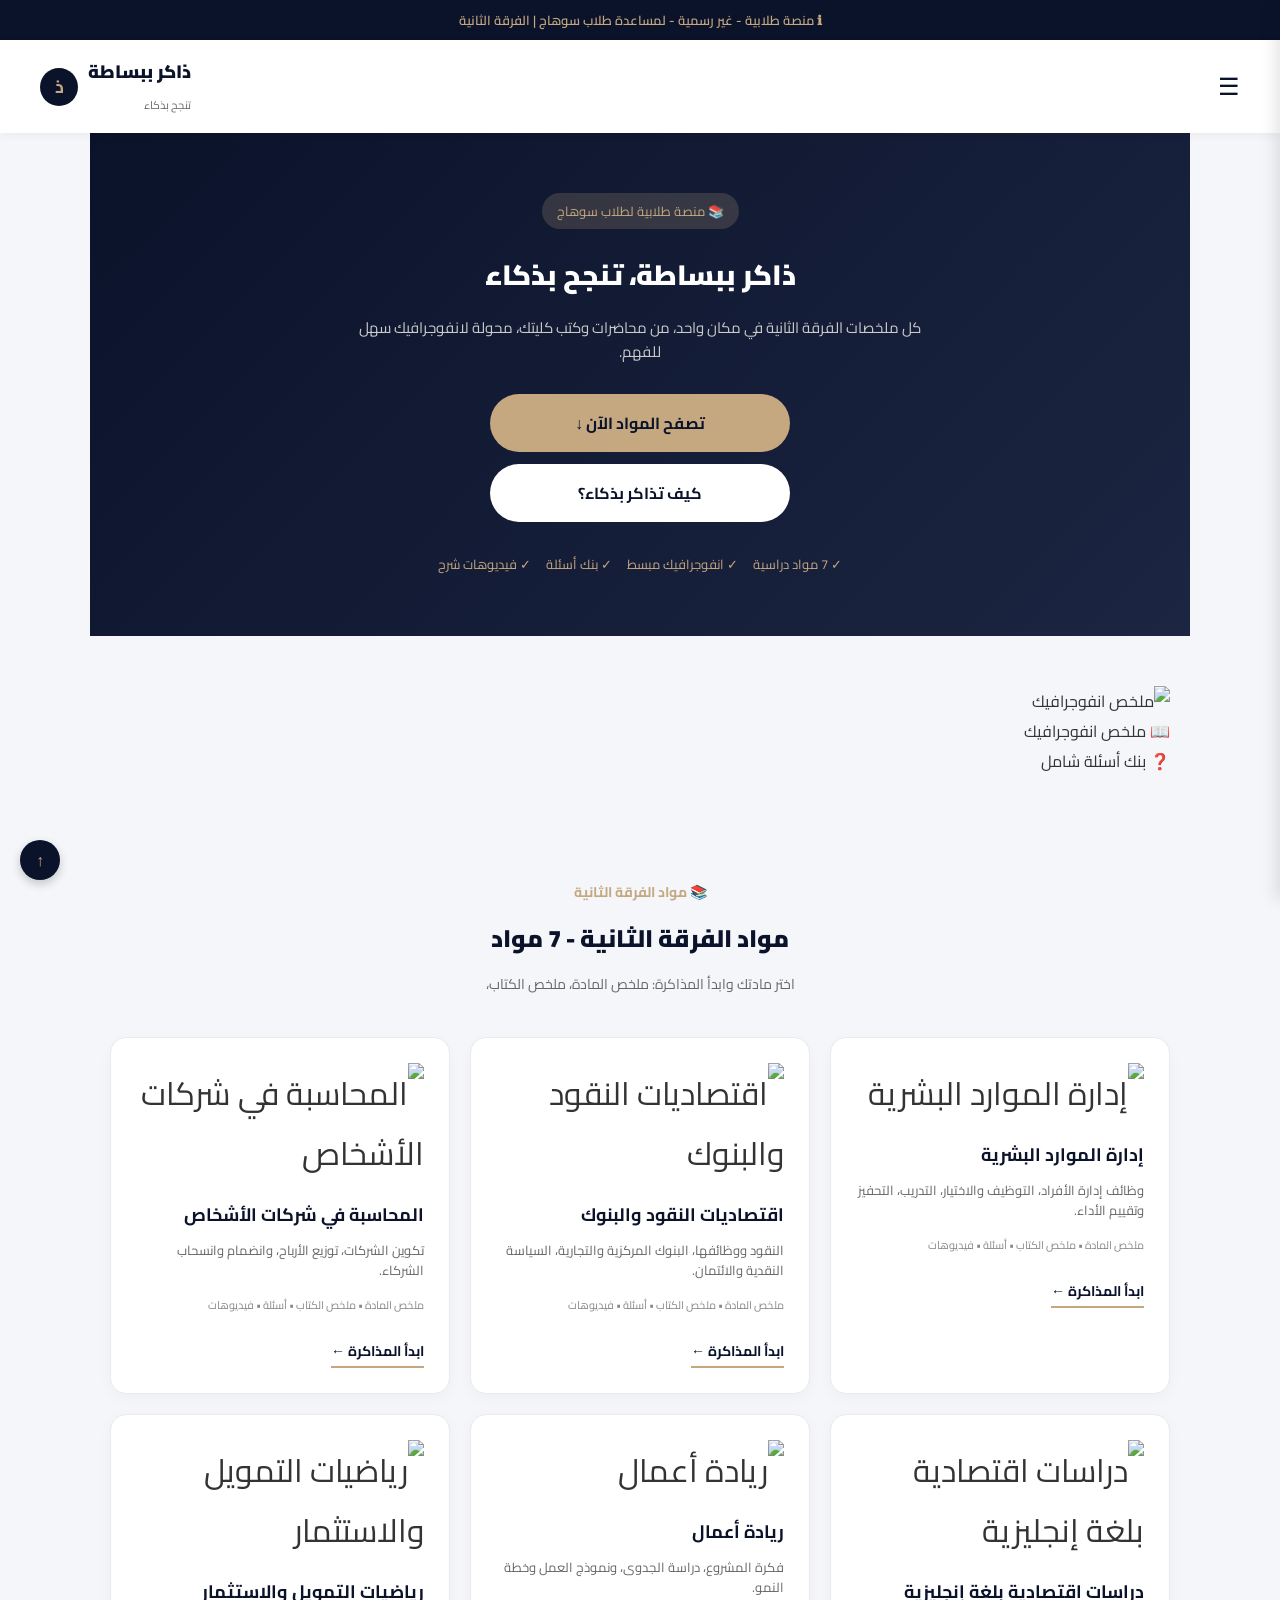
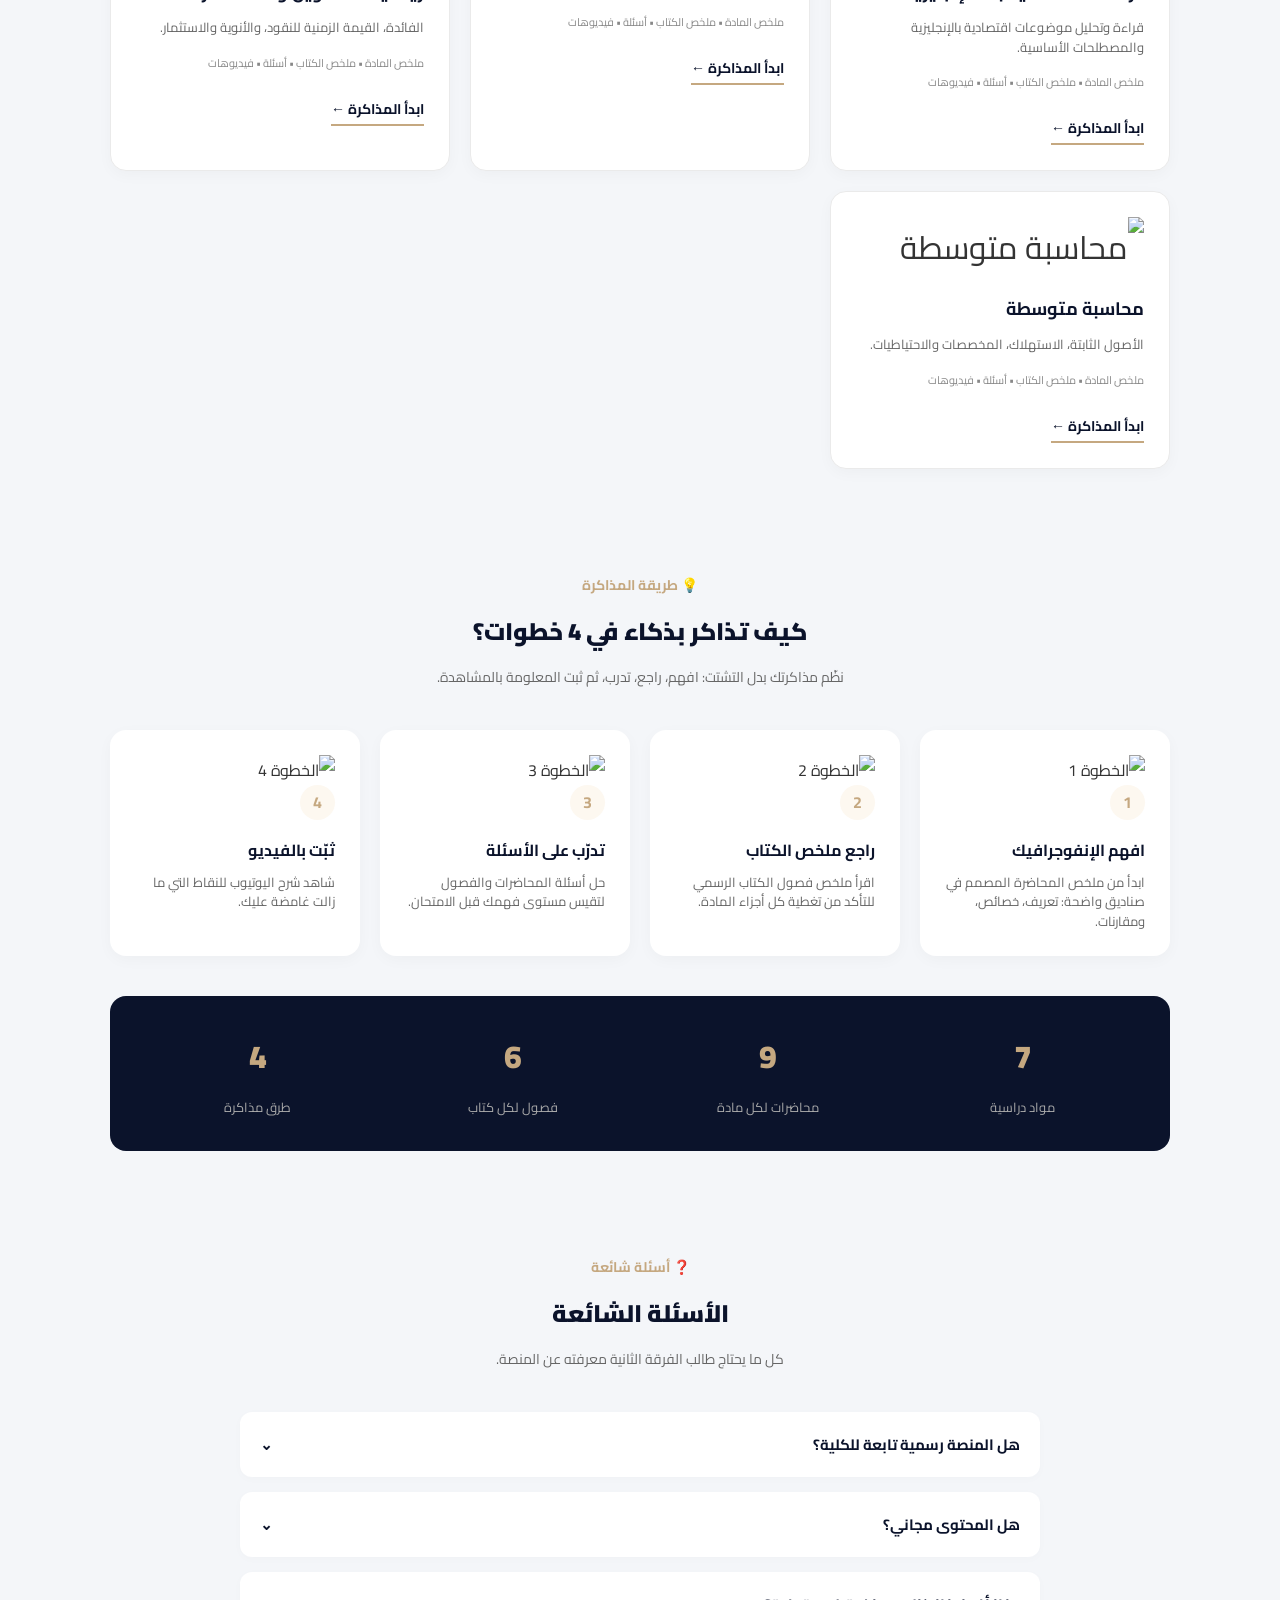
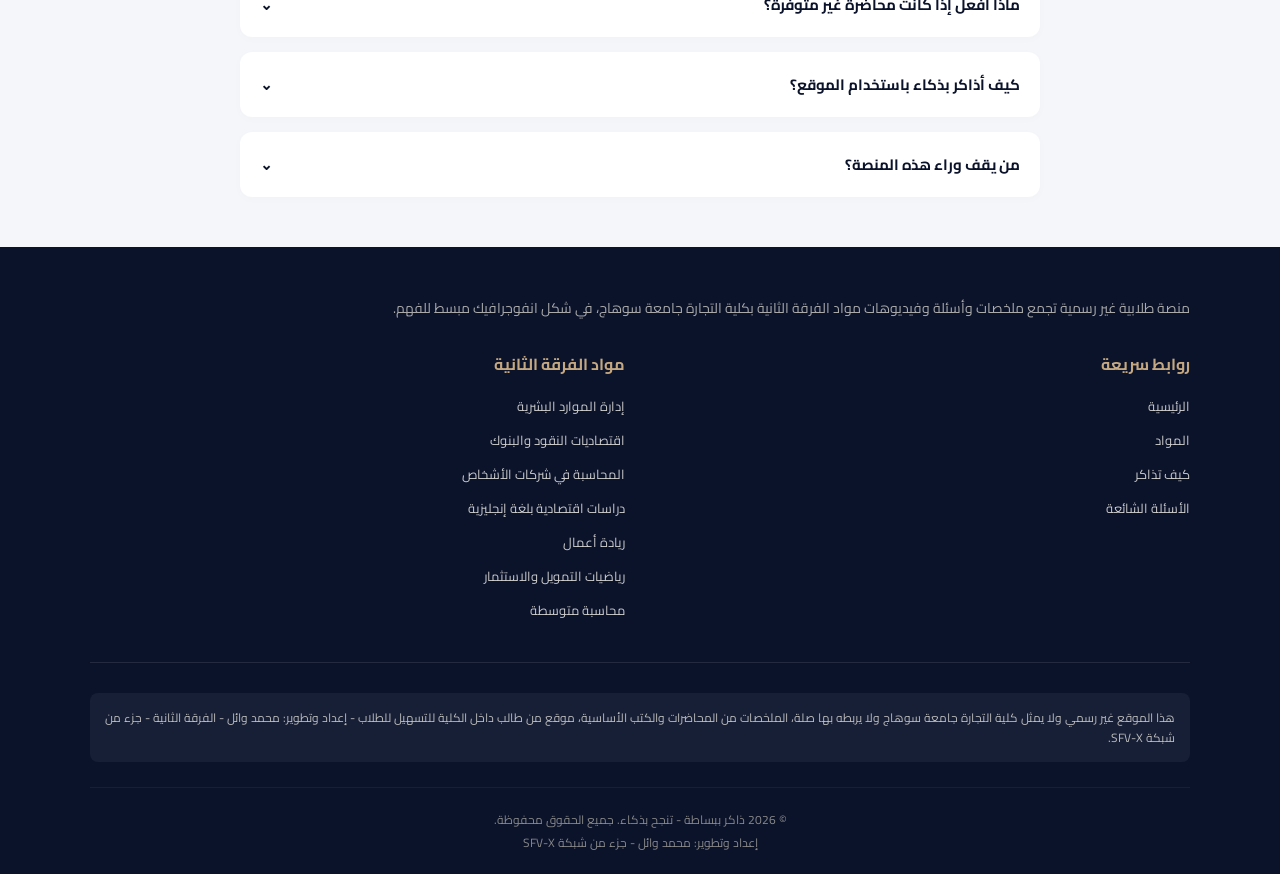
==== commit 1d3c7fc2: "Update hero section and image paths in index.html" ====
--- a/index.html
+++ b/index.html
@@ -51,7 +51,7 @@
         <div class="badge-hero">
             <span>📚 منصة طلابية لطلاب سوهاج</span>
         </div>
-        <h1>ذاكر ببساطة، انطمح بذكاء</h1>
+        <h1>ذاكر ببساطة، تنجح بذكاء</h1>
         <p>كل ملخصات الفرقة الثانية في مكان واحد، من محاضرات وكتب كليتك، محولة لانفوجرافيك سهل للفهم.</p>
         
         <div class="hero-buttons">
@@ -70,13 +70,13 @@
     <!-- قسم الكروت التوضيحية -->
     <section class="preview-cards-section">
         <div class="card-showcase">
-            <img src="images/study-desk.jpg" alt="ملخص انفوجرافيك"> <!-- استبدل بالصورة المناسبة -->
+            <img src="image/study-desk.jpg" alt="ملخص انفوجرافيك">
             <div class="floating-badge badge-1">📖 ملخص انفوجرافيك</div>
             <div class="floating-badge badge-2">❓ بنك أسئلة شامل</div>
         </div>
     </section>
 
-    <!-- مواد الفرقة الثانية (مربوطة بمسارات المجلدات الصحيحة) -->
+    <!-- مواد الفرقة الثانية -->
     <section class="materials-section" id="materials">
         <div class="section-header">
             <span>📚 مواد الفرقة الثانية</span>
@@ -87,7 +87,9 @@
         <div class="materials-grid">
             <!-- مادة 1: إدارة الموارد البشرية -->
             <div class="material-card">
-                <div class="material-icon">👥</div>
+                <div class="material-icon">
+                    <img src="image/human-resources-icon.png" alt="إدارة الموارد البشرية" style="width: 48px; height: 48px;">
+                </div>
                 <h3>إدارة الموارد البشرية</h3>
                 <p>وظائف إدارة الأفراد، التوظيف والاختيار، التدريب، التحفيز وتقييم الأداء.</p>
                 <div class="material-tags">
@@ -98,7 +100,9 @@
 
             <!-- مادة 2: اقتصاديات النقود والبنوك -->
             <div class="material-card">
-                <div class="material-icon">🏦</div>
+                <div class="material-icon">
+                    <img src="image/money-and-banks-icon.png" alt="اقتصاديات النقود والبنوك" style="width: 48px; height: 48px;">
+                </div>
                 <h3>اقتصاديات النقود والبنوك</h3>
                 <p>النقود ووظائفها، البنوك المركزية والتجارية، السياسة النقدية والائتمان.</p>
                 <div class="material-tags">
@@ -109,7 +113,9 @@
 
             <!-- مادة 3: المحاسبة في شركات الأشخاص -->
             <div class="material-card">
-                <div class="material-icon">🤝</div>
+                <div class="material-icon">
+                    <img src="image/partnership-accounting-icon.png" alt="المحاسبة في شركات الأشخاص" style="width: 48px; height: 48px;">
+                </div>
                 <h3>المحاسبة في شركات الأشخاص</h3>
                 <p>تكوين الشركات، توزيع الأرباح، وانضمام وانسحاب الشركاء.</p>
                 <div class="material-tags">
@@ -120,7 +126,9 @@
 
             <!-- مادة 4: دراسات اقتصادية بلغة إنجليزية -->
             <div class="material-card">
-                <div class="material-icon">📊</div>
+                <div class="material-icon">
+                    <img src="image/english-economics-icon.png" alt="دراسات اقتصادية بلغة إنجليزية" style="width: 48px; height: 48px;">
+                </div>
                 <h3>دراسات اقتصادية بلغة إنجليزية</h3>
                 <p>قراءة وتحليل موضوعات اقتصادية بالإنجليزية والمصطلحات الأساسية.</p>
                 <div class="material-tags">
@@ -131,7 +139,9 @@
 
             <!-- مادة 5: ريادة أعمال -->
             <div class="material-card">
-                <div class="material-icon">🚀</div>
+                <div class="material-icon">
+                    <img src="image/entrepreneurship-icon.png" alt="ريادة أعمال" style="width: 48px; height: 48px;">
+                </div>
                 <h3>ريادة أعمال</h3>
                 <p>فكرة المشروع، دراسة الجدوى، ونموذج العمل وخطة النمو.</p>
                 <div class="material-tags">
@@ -142,7 +152,9 @@
 
             <!-- مادة 6: رياضيات التمويل والاستثمار -->
             <div class="material-card">
-                <div class="material-icon">📈</div>
+                <div class="material-icon">
+                    <img src="image/financial-math-icon.png" alt="رياضيات التمويل والاستثمار" style="width: 48px; height: 48px;">
+                </div>
                 <h3>رياضيات التمويل والاستثمار</h3>
                 <p>الفائدة، القيمة الزمنية للنقود، والأنوية والاستثمار.</p>
                 <div class="material-tags">
@@ -153,7 +165,9 @@
 
             <!-- مادة 7: محاسبة متوسطة -->
             <div class="material-card">
-                <div class="material-icon">📊</div>
+                <div class="material-icon">
+                    <img src="image/intermediate-accounting-icon.png" alt="محاسبة متوسطة" style="width: 48px; height: 48px;">
+                </div>
                 <h3>محاسبة متوسطة</h3>
                 <p>الأصول الثابتة، الاستهلاك، المخصصات والاحتياطيات.</p>
                 <div class="material-tags">
@@ -174,21 +188,33 @@
 
         <div class="steps-grid">
             <div class="step-card">
+                <div class="step-icon">
+                    <img src="image/step-infographic-icon.png" alt="الخطوة 1" style="width: 40px; height: 40px;">
+                </div>
                 <div class="step-num">1</div>
                 <h3>افهم الإنفوجرافيك</h3>
                 <p>ابدأ من ملخص المحاضرة المصمم في صناديق واضحة: تعريف، خصائص، ومقارنات.</p>
             </div>
             <div class="step-card">
+                <div class="step-icon">
+                    <img src="image/step-book-summary-icon.png" alt="الخطوة 2" style="width: 40px; height: 40px;">
+                </div>
                 <div class="step-num">2</div>
                 <h3>راجع ملخص الكتاب</h3>
                 <p>اقرأ ملخص فصول الكتاب الرسمي للتأكد من تغطية كل أجزاء المادة.</p>
             </div>
             <div class="step-card">
+                <div class="step-icon">
+                    <img src="image/step-questions-icon.png" alt="الخطوة 3" style="width: 40px; height: 40px;">
+                </div>
                 <div class="step-num">3</div>
                 <h3>تدرّب على الأسئلة</h3>
                 <p>حل أسئلة المحاضرات والفصول لتقيس مستوى فهمك قبل الامتحان.</p>
             </div>
             <div class="step-card">
+                <div class="step-icon">
+                    <img src="image/step-video-icon.png" alt="الخطوة 4" style="width: 40px; height: 40px;">
+                </div>
                 <div class="step-num">4</div>
                 <h3>ثبّت بالفيديو</h3>
                 <p>شاهد شرح اليوتيوب للنقاط التي ما زالت غامضة عليك.</p>
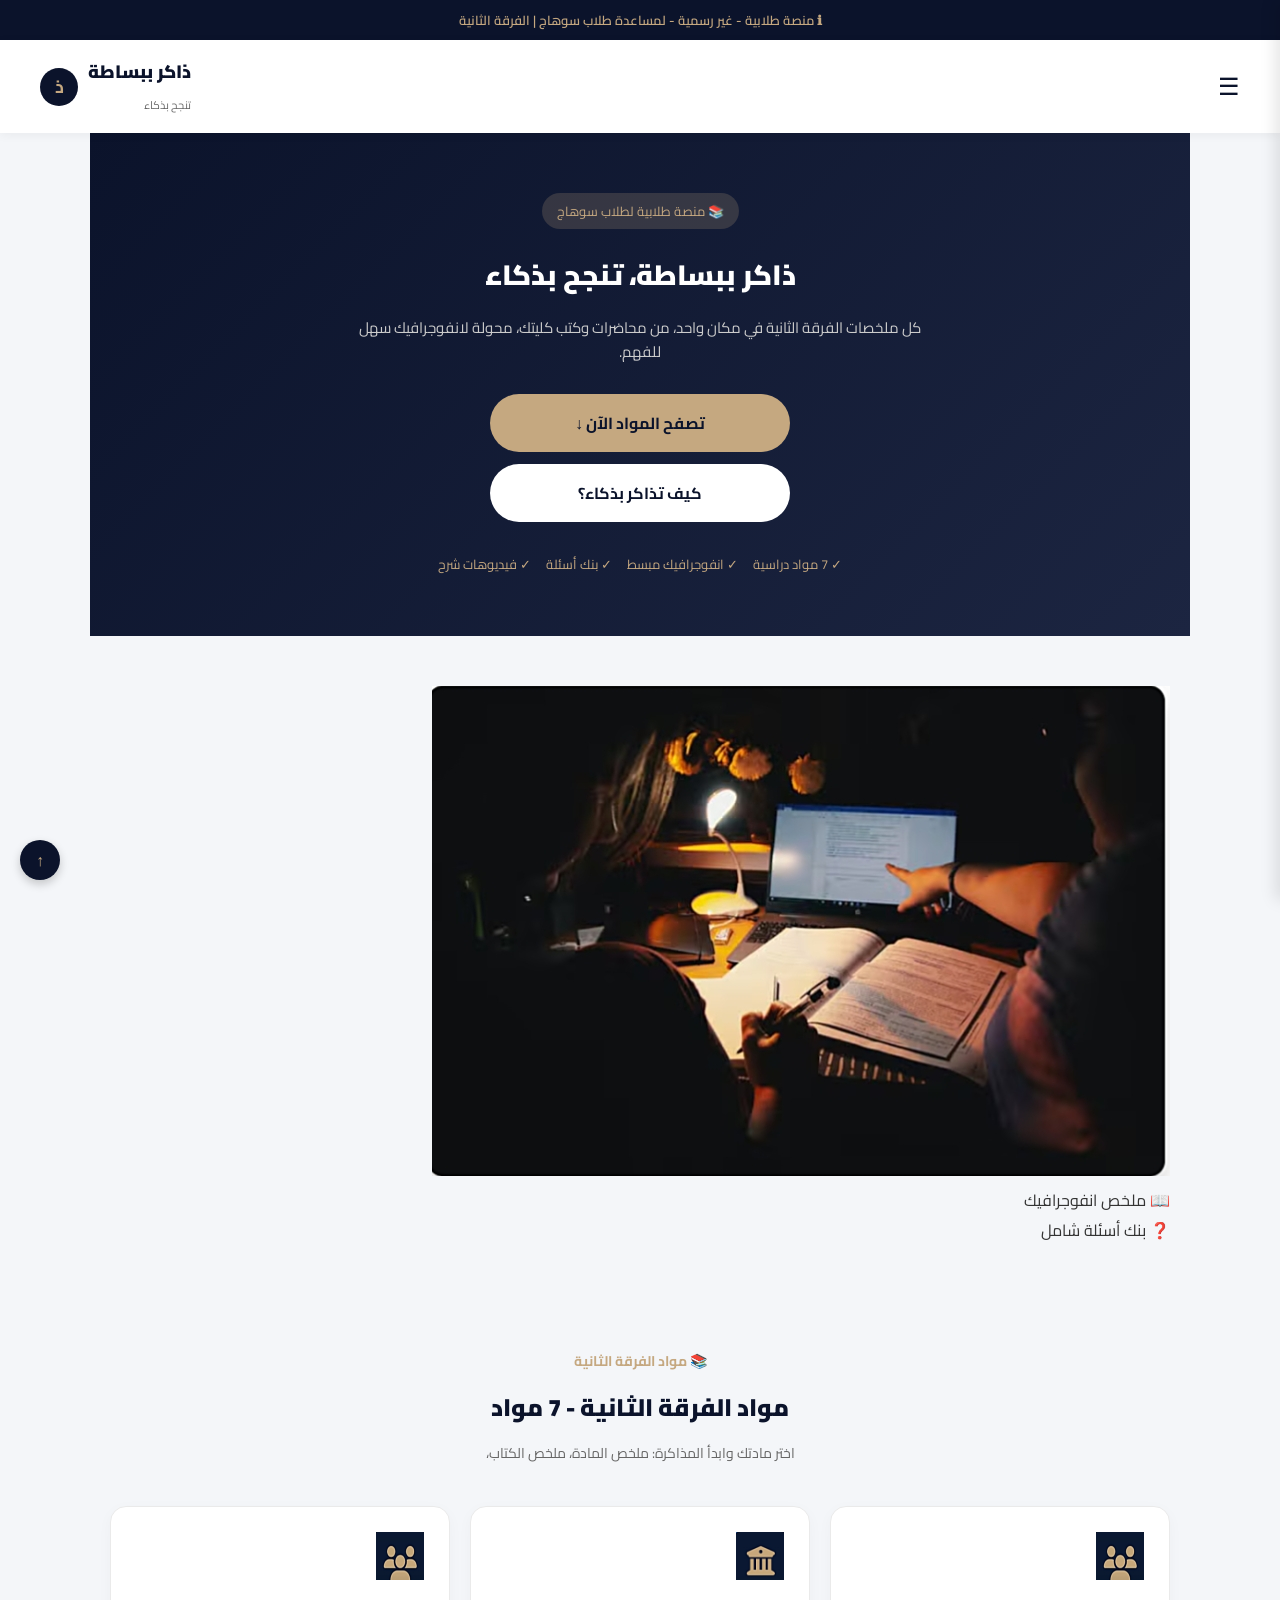
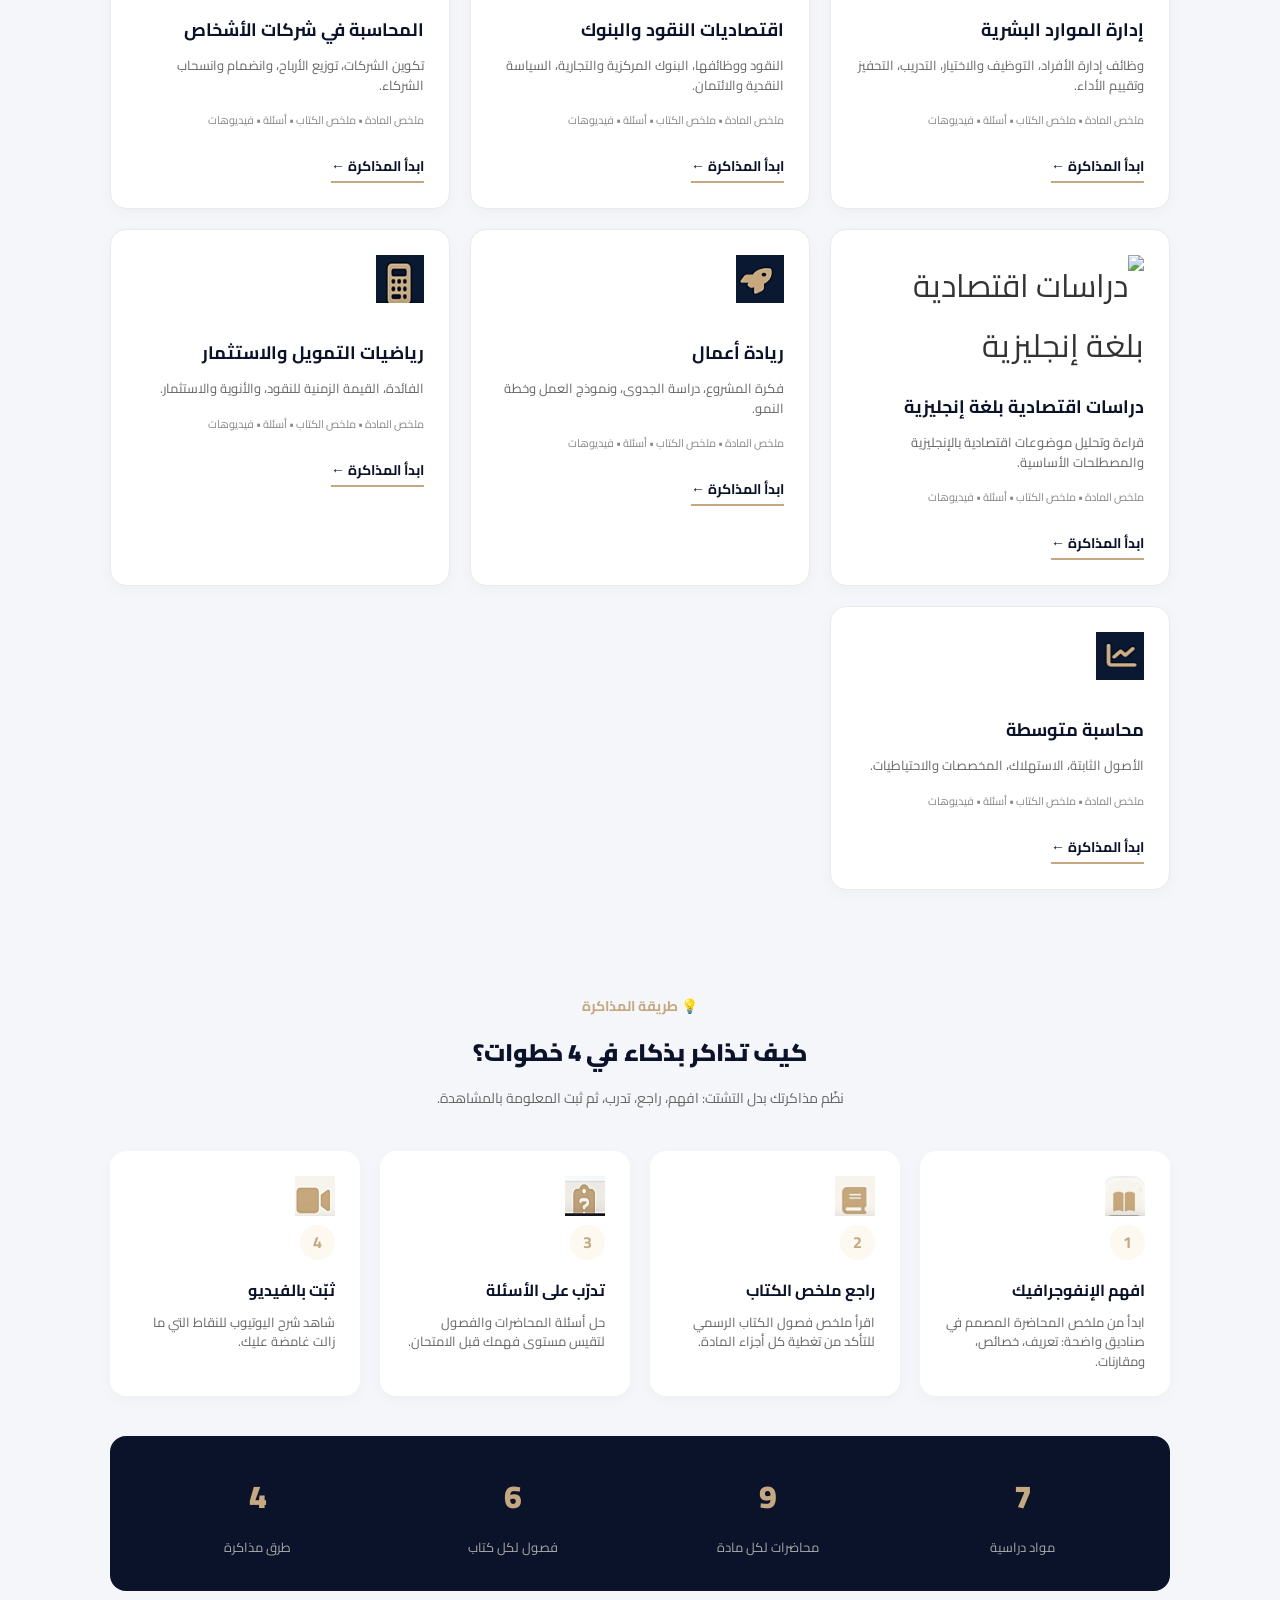
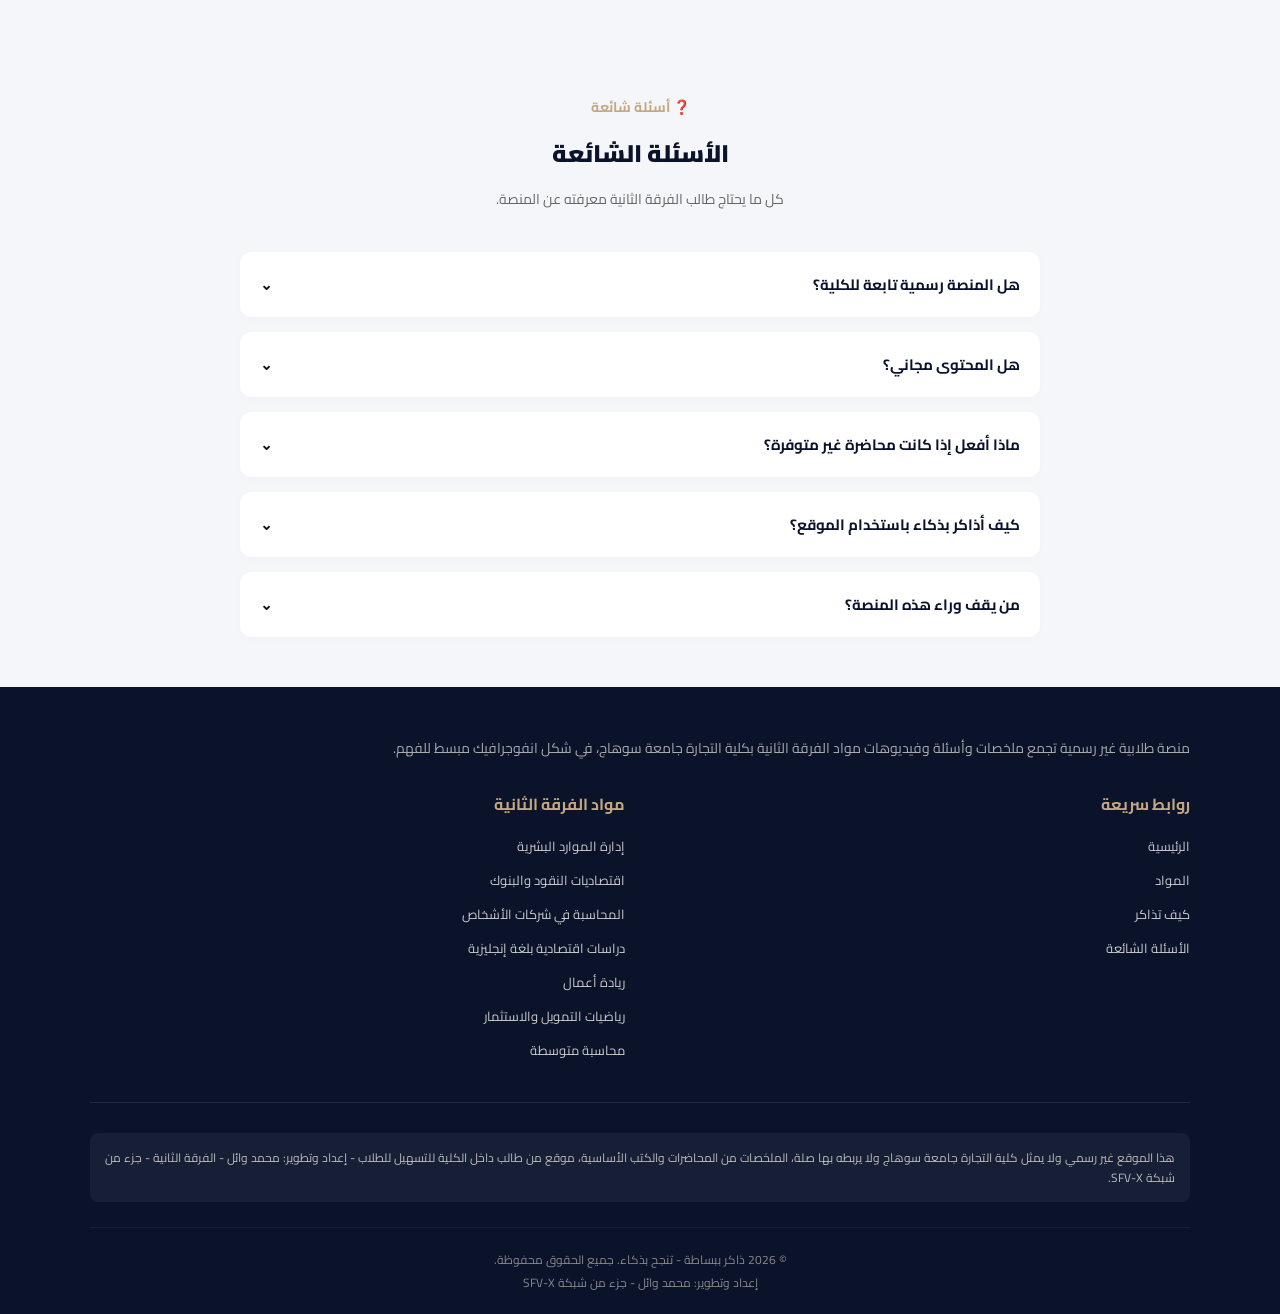
==== commit 09375bdb: "Update index.html" ====
--- a/index.html
+++ b/index.html
@@ -70,7 +70,7 @@
     <!-- قسم الكروت التوضيحية -->
     <section class="preview-cards-section">
         <div class="card-showcase">
-            <img src="image/study-desk.jpg" alt="ملخص انفوجرافيك">
+            <img src="images/study-desk.jpg" alt="ملخص انفوجرافيك">
             <div class="floating-badge badge-1">📖 ملخص انفوجرافيك</div>
             <div class="floating-badge badge-2">❓ بنك أسئلة شامل</div>
         </div>
@@ -85,95 +85,95 @@
         </div>
 
         <div class="materials-grid">
-            <!-- مادة 1: إدارة الموارد البشرية -->
-            <div class="material-card">
-                <div class="material-icon">
-                    <img src="image/human-resources-icon.png" alt="إدارة الموارد البشرية" style="width: 48px; height: 48px;">
+            <!-- مادة 1: إدارة الموارد البشرية (تم تصحيح مسار المجلد على جيثب) -->
+            <div class="material-card">
+                <div class="material-icon">
+                    <img src="images/human-resources-icon.png" alt="إدارة الموارد البشرية" style="width: 48px; height: 48px;">
                 </div>
                 <h3>إدارة الموارد البشرية</h3>
                 <p>وظائف إدارة الأفراد، التوظيف والاختيار، التدريب، التحفيز وتقييم الأداء.</p>
                 <div class="material-tags">
                     <span>ملخص المادة</span> • <span>ملخص الكتاب</span> • <span>أسئلة</span> • <span>فيديوهات</span>
                 </div>
-                <a href="human-resources/index.html" class="start-study-btn">ابدأ المذاكرة ←</a>
+                <a href="my-website/human-resources/index.html" class="start-study-btn">ابدأ المذاكرة ←</a>
             </div>
 
             <!-- مادة 2: اقتصاديات النقود والبنوك -->
             <div class="material-card">
                 <div class="material-icon">
-                    <img src="image/money-and-banks-icon.png" alt="اقتصاديات النقود والبنوك" style="width: 48px; height: 48px;">
+                    <img src="images/money-and-banks-icon.png" alt="اقتصاديات النقود والبنوك" style="width: 48px; height: 48px;">
                 </div>
                 <h3>اقتصاديات النقود والبنوك</h3>
                 <p>النقود ووظائفها، البنوك المركزية والتجارية، السياسة النقدية والائتمان.</p>
                 <div class="material-tags">
                     <span>ملخص المادة</span> • <span>ملخص الكتاب</span> • <span>أسئلة</span> • <span>فيديوهات</span>
                 </div>
-                <a href="money-and-banks/index.html" class="start-study-btn">ابدأ المذاكرة ←</a>
+                <a href="my-website/money-and-banks/index.html" class="start-study-btn">ابدأ المذاكرة ←</a>
             </div>
 
             <!-- مادة 3: المحاسبة في شركات الأشخاص -->
             <div class="material-card">
                 <div class="material-icon">
-                    <img src="image/partnership-accounting-icon.png" alt="المحاسبة في شركات الأشخاص" style="width: 48px; height: 48px;">
+                    <img src="images/partnership-accounting-icon.png" alt="المحاسبة في شركات الأشخاص" style="width: 48px; height: 48px;">
                 </div>
                 <h3>المحاسبة في شركات الأشخاص</h3>
                 <p>تكوين الشركات، توزيع الأرباح، وانضمام وانسحاب الشركاء.</p>
                 <div class="material-tags">
                     <span>ملخص المادة</span> • <span>ملخص الكتاب</span> • <span>أسئلة</span> • <span>فيديوهات</span>
                 </div>
-                <a href="partnership-accounting/index.html" class="start-study-btn">ابدأ المذاكرة ←</a>
+                <a href="my-website/partnership-accounting/index.html" class="start-study-btn">ابدأ المذاكرة ←</a>
             </div>
 
             <!-- مادة 4: دراسات اقتصادية بلغة إنجليزية -->
             <div class="material-card">
                 <div class="material-icon">
-                    <img src="image/english-economics-icon.png" alt="دراسات اقتصادية بلغة إنجليزية" style="width: 48px; height: 48px;">
+                    <img src="images/english-economics-icon.png" alt="دراسات اقتصادية بلغة إنجليزية" style="width: 48px; height: 48px;">
                 </div>
                 <h3>دراسات اقتصادية بلغة إنجليزية</h3>
                 <p>قراءة وتحليل موضوعات اقتصادية بالإنجليزية والمصطلحات الأساسية.</p>
                 <div class="material-tags">
                     <span>ملخص المادة</span> • <span>ملخص الكتاب</span> • <span>أسئلة</span> • <span>فيديوهات</span>
                 </div>
-                <a href="english-economics/index.html" class="start-study-btn">ابدأ المذاكرة ←</a>
+                <a href="my-website/english-economics/index.html" class="start-study-btn">ابدأ المذاكرة ←</a>
             </div>
 
             <!-- مادة 5: ريادة أعمال -->
             <div class="material-card">
                 <div class="material-icon">
-                    <img src="image/entrepreneurship-icon.png" alt="ريادة أعمال" style="width: 48px; height: 48px;">
+                    <img src="images/entrepreneurship-icon.png" alt="ريادة أعمال" style="width: 48px; height: 48px;">
                 </div>
                 <h3>ريادة أعمال</h3>
                 <p>فكرة المشروع، دراسة الجدوى، ونموذج العمل وخطة النمو.</p>
                 <div class="material-tags">
                     <span>ملخص المادة</span> • <span>ملخص الكتاب</span> • <span>أسئلة</span> • <span>فيديوهات</span>
                 </div>
-                <a href="entrepreneurship/index.html" class="start-study-btn">ابدأ المذاكرة ←</a>
+                <a href="my-website/entrepreneurship/index.html" class="start-study-btn">ابدأ المذاكرة ←</a>
             </div>
 
             <!-- مادة 6: رياضيات التمويل والاستثمار -->
             <div class="material-card">
                 <div class="material-icon">
-                    <img src="image/financial-math-icon.png" alt="رياضيات التمويل والاستثمار" style="width: 48px; height: 48px;">
+                    <img src="images/financial-math-icon.png" alt="رياضيات التمويل والاستثمار" style="width: 48px; height: 48px;">
                 </div>
                 <h3>رياضيات التمويل والاستثمار</h3>
                 <p>الفائدة، القيمة الزمنية للنقود، والأنوية والاستثمار.</p>
                 <div class="material-tags">
                     <span>ملخص المادة</span> • <span>ملخص الكتاب</span> • <span>أسئلة</span> • <span>فيديوهات</span>
                 </div>
-                <a href="financial-math/index.html" class="start-study-btn">ابدأ المذاكرة ←</a>
+                <a href="my-website/financial-math/index.html" class="start-study-btn">ابدأ المذاكرة ←</a>
             </div>
 
             <!-- مادة 7: محاسبة متوسطة -->
             <div class="material-card">
                 <div class="material-icon">
-                    <img src="image/intermediate-accounting-icon.png" alt="محاسبة متوسطة" style="width: 48px; height: 48px;">
+                    <img src="images/intermediate-accounting-icon.png" alt="محاسبة متوسطة" style="width: 48px; height: 48px;">
                 </div>
                 <h3>محاسبة متوسطة</h3>
                 <p>الأصول الثابتة، الاستهلاك، المخصصات والاحتياطيات.</p>
                 <div class="material-tags">
                     <span>ملخص المادة</span> • <span>ملخص الكتاب</span> • <span>أسئلة</span> • <span>فيديوهات</span>
                 </div>
-                <a href="intermediate-accounting/index.html" class="start-study-btn">ابدأ المذاكرة ←</a>
+                <a href="my-website/intermediate-accounting/index.html" class="start-study-btn">ابدأ المذاكرة ←</a>
             </div>
         </div>
     </section>
@@ -189,7 +189,7 @@
         <div class="steps-grid">
             <div class="step-card">
                 <div class="step-icon">
-                    <img src="image/step-infographic-icon.png" alt="الخطوة 1" style="width: 40px; height: 40px;">
+                    <img src="images/step-infographic-icon.png" alt="الخطوة 1" style="width: 40px; height: 40px;">
                 </div>
                 <div class="step-num">1</div>
                 <h3>افهم الإنفوجرافيك</h3>
@@ -197,7 +197,7 @@
             </div>
             <div class="step-card">
                 <div class="step-icon">
-                    <img src="image/step-book-summary-icon.png" alt="الخطوة 2" style="width: 40px; height: 40px;">
+                    <img src="images/step-book-summary-icon.png" alt="الخطوة 2" style="width: 40px; height: 40px;">
                 </div>
                 <div class="step-num">2</div>
                 <h3>راجع ملخص الكتاب</h3>
@@ -205,7 +205,7 @@
             </div>
             <div class="step-card">
                 <div class="step-icon">
-                    <img src="image/step-questions-icon.png" alt="الخطوة 3" style="width: 40px; height: 40px;">
+                    <img src="images/step-questions-icon.png" alt="الخطوة 3" style="width: 40px; height: 40px;">
                 </div>
                 <div class="step-num">3</div>
                 <h3>تدرّب على الأسئلة</h3>
@@ -213,7 +213,7 @@
             </div>
             <div class="step-card">
                 <div class="step-icon">
-                    <img src="image/step-video-icon.png" alt="الخطوة 4" style="width: 40px; height: 40px;">
+                    <img src="images/step-video-icon.png" alt="الخطوة 4" style="width: 40px; height: 40px;">
                 </div>
                 <div class="step-num">4</div>
                 <h3>ثبّت بالفيديو</h3>
@@ -320,3 +320,4 @@
     <script src="script.js"></script>
 </body>
 </html>
+                                          
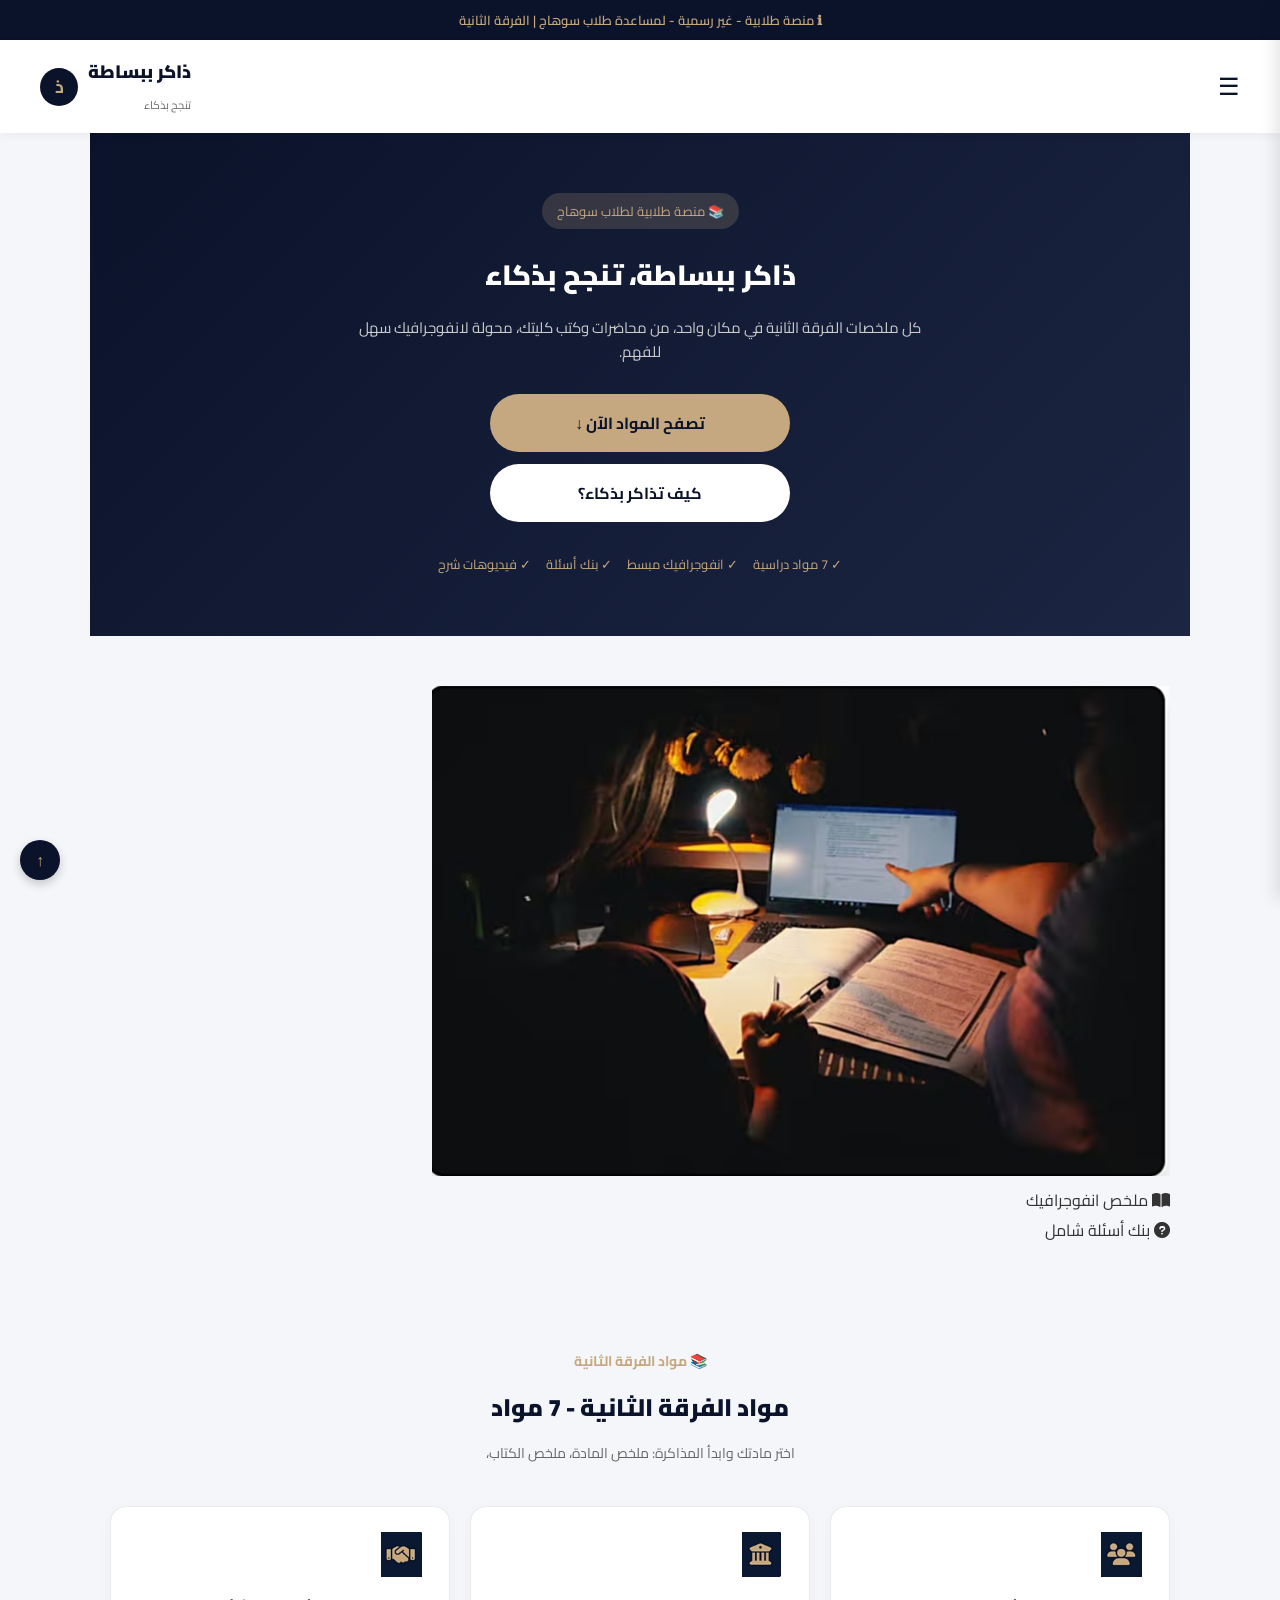
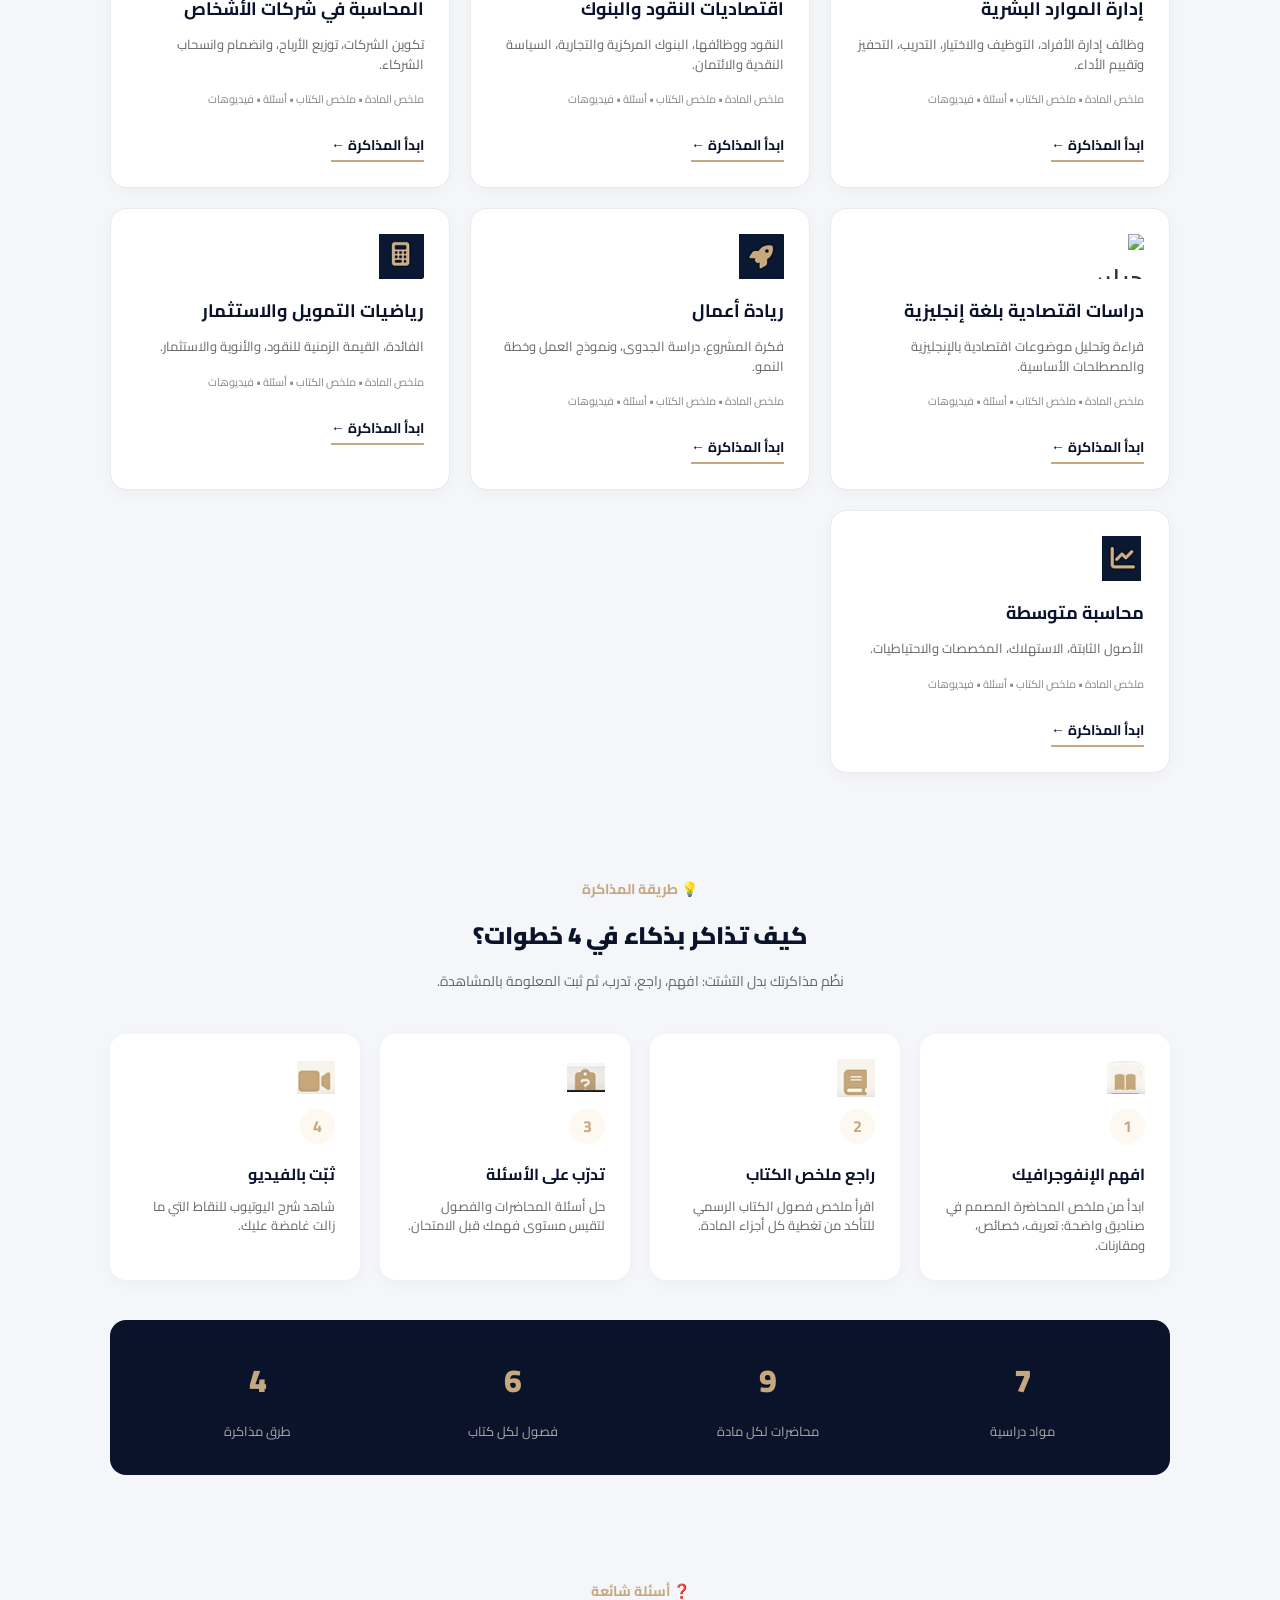
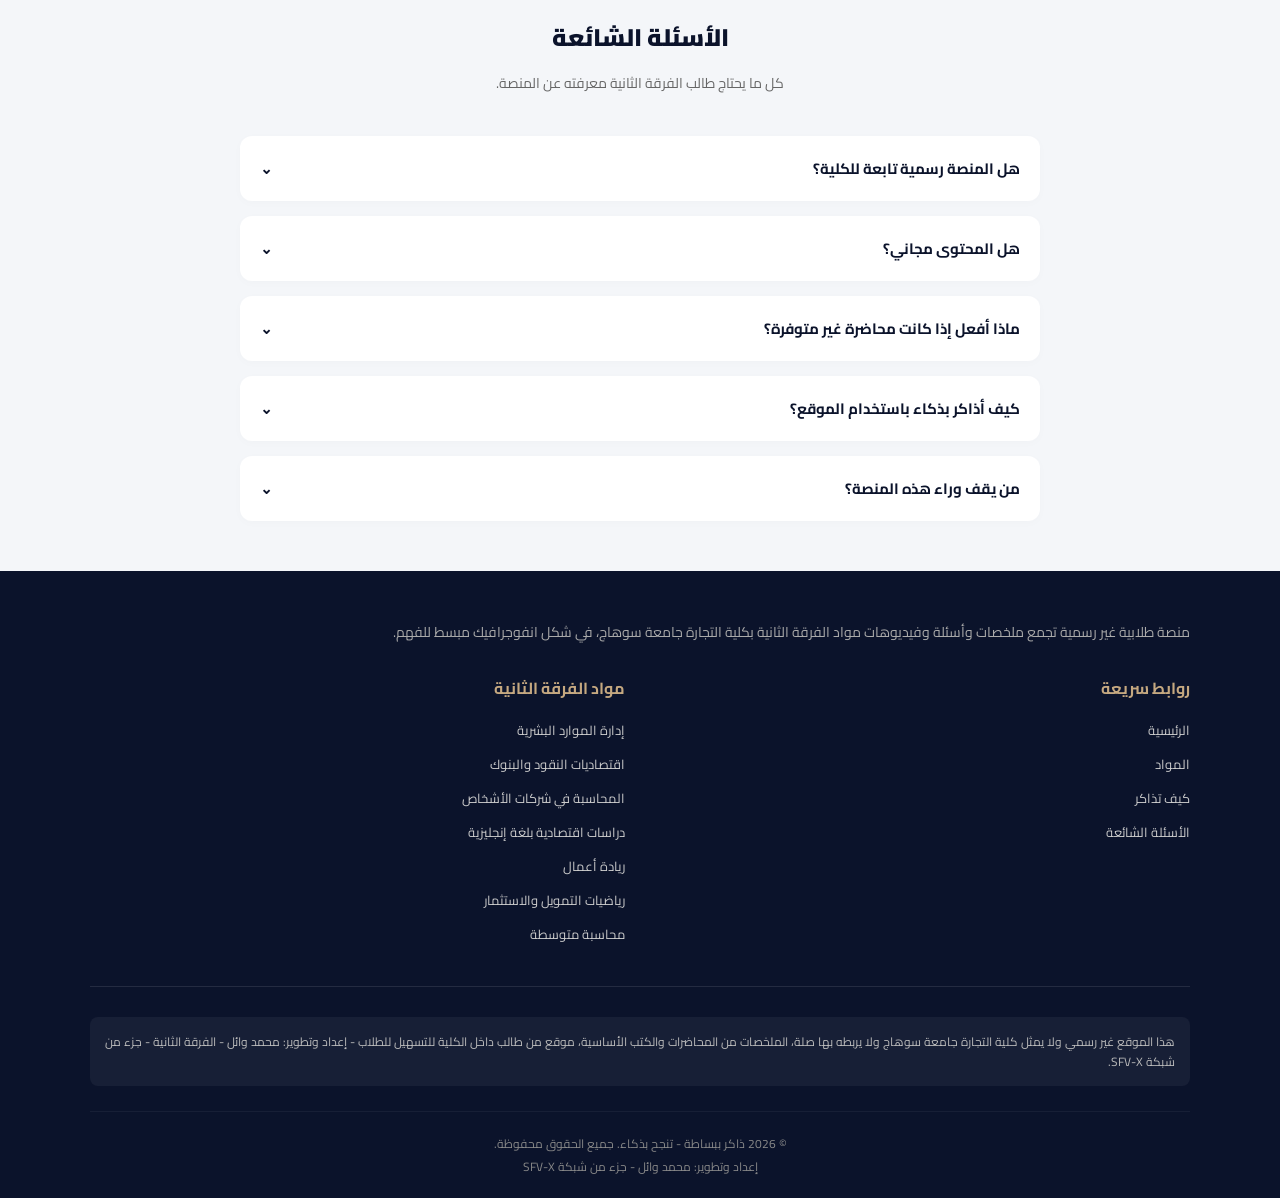
==== commit 953d8051: "Update index.html" ====
--- a/index.html
+++ b/index.html
@@ -7,6 +7,8 @@
     <link rel="stylesheet" href="style.css">
     <!-- استيراد خط عربي جميل مثل Cairo -->
     <link href="https://fonts.googleapis.com/css2?family=Cairo:wght@400;600;700;900&display=swap" rel="stylesheet">
+    <!-- مكتبة الأيقونات Font Awesome -->
+    <link rel="stylesheet" href="https://cdnjs.cloudflare.com/ajax/libs/font-awesome/6.0.0/css/all.min.css">
 </head>
 <body>
 
@@ -67,12 +69,22 @@
         </div>
     </section>
 
-    <!-- قسم الكروت التوضيحية -->
+    <!-- قسم الكروت التوضيحية بالشكل الجديد الشيك -->
     <section class="preview-cards-section">
-        <div class="card-showcase">
-            <img src="images/study-desk.jpg" alt="ملخص انفوجرافيك">
-            <div class="floating-badge badge-1">📖 ملخص انفوجرافيك</div>
-            <div class="floating-badge badge-2">❓ بنك أسئلة شامل</div>
+        <div class="material-preview-card">
+            <!-- الصورة الرئيسية -->
+            <img src="images/study-desk.jpg" alt="ملخص انفوجرافيك" class="main-card-img">
+
+            <!-- الكبسولات العائمة فوق الصورة (Overlays) -->
+            <div class="card-overlay-capsule top-right">
+                <i class="fas fa-book-open"></i>
+                <span>ملخص انفوجرافيك</span>
+            </div>
+
+            <div class="card-overlay-capsule bottom-left">
+                <i class="fas fa-question-circle"></i>
+                <span>بنك أسئلة شامل</span>
+            </div>
         </div>
     </section>
 
@@ -85,7 +97,7 @@
         </div>
 
         <div class="materials-grid">
-            <!-- مادة 1: إدارة الموارد البشرية (تم تصحيح مسار المجلد على جيثب) -->
+            <!-- مادة 1: إدارة الموارد البشرية -->
             <div class="material-card">
                 <div class="material-icon">
                     <img src="images/human-resources-icon.png" alt="إدارة الموارد البشرية" style="width: 48px; height: 48px;">
@@ -320,4 +332,3 @@
     <script src="script.js"></script>
 </body>
 </html>
-                                          
--- a/style.css
+++ b/style.css
@@ -508,3 +508,51 @@
     box-shadow: 0 4px 10px rgba(0,0,0,0.2);
     z-index: 90;
   }
+/* --- تعديلات وإصلاحات القائمة الجانبية والأيقونات --- */
+
+/* تصليح عرض القائمة الجانبية وتجنب تغطيتها للشاشة كلها على الموبايل */
+.sidebar {
+    position: fixed;
+    top: 0;
+    right: -260px;
+    width: 260px;
+    height: 100%;
+    background-color: var(--white);
+    box-shadow: -5px 0 15px rgba(0,0,0,0.1);
+    z-index: 1000;
+    transition: 0.3s ease;
+    padding: 20px;
+    max-width: 80%; /* لضمان عدم خروجها عن حدود الشاشة الصغيرة */
+}
+
+.sidebar.active {
+    right: 0;
+}
+
+/* تنسيق صور الأيقونات داخل مواد الفرقة الثانية لتظهر بشكل منتظم وصحيح */
+.material-icon img {
+    width: 45px !important;
+    height: 45px !important;
+    object-fit: contain;
+    display: block;
+    margin-bottom: 5px;
+}
+
+/* تنسيق أيقونات خطوات المذاكرة الأربع */
+.step-icon img {
+    width: 38px !important;
+    height: 38px !important;
+    object-fit: contain;
+    margin-bottom: 12px;
+    display: block;
+}
+
+/* تنسيق الصورة الرئيسية في واجهة الموقع (مكتب المذاكرة) */
+.card-showcase img {
+    width: 100%;
+    height: auto;
+    border-radius: 12px;
+    box-shadow: 0 4px 15px rgba(0,0,0,0.1);
+    display: block;
+}
+
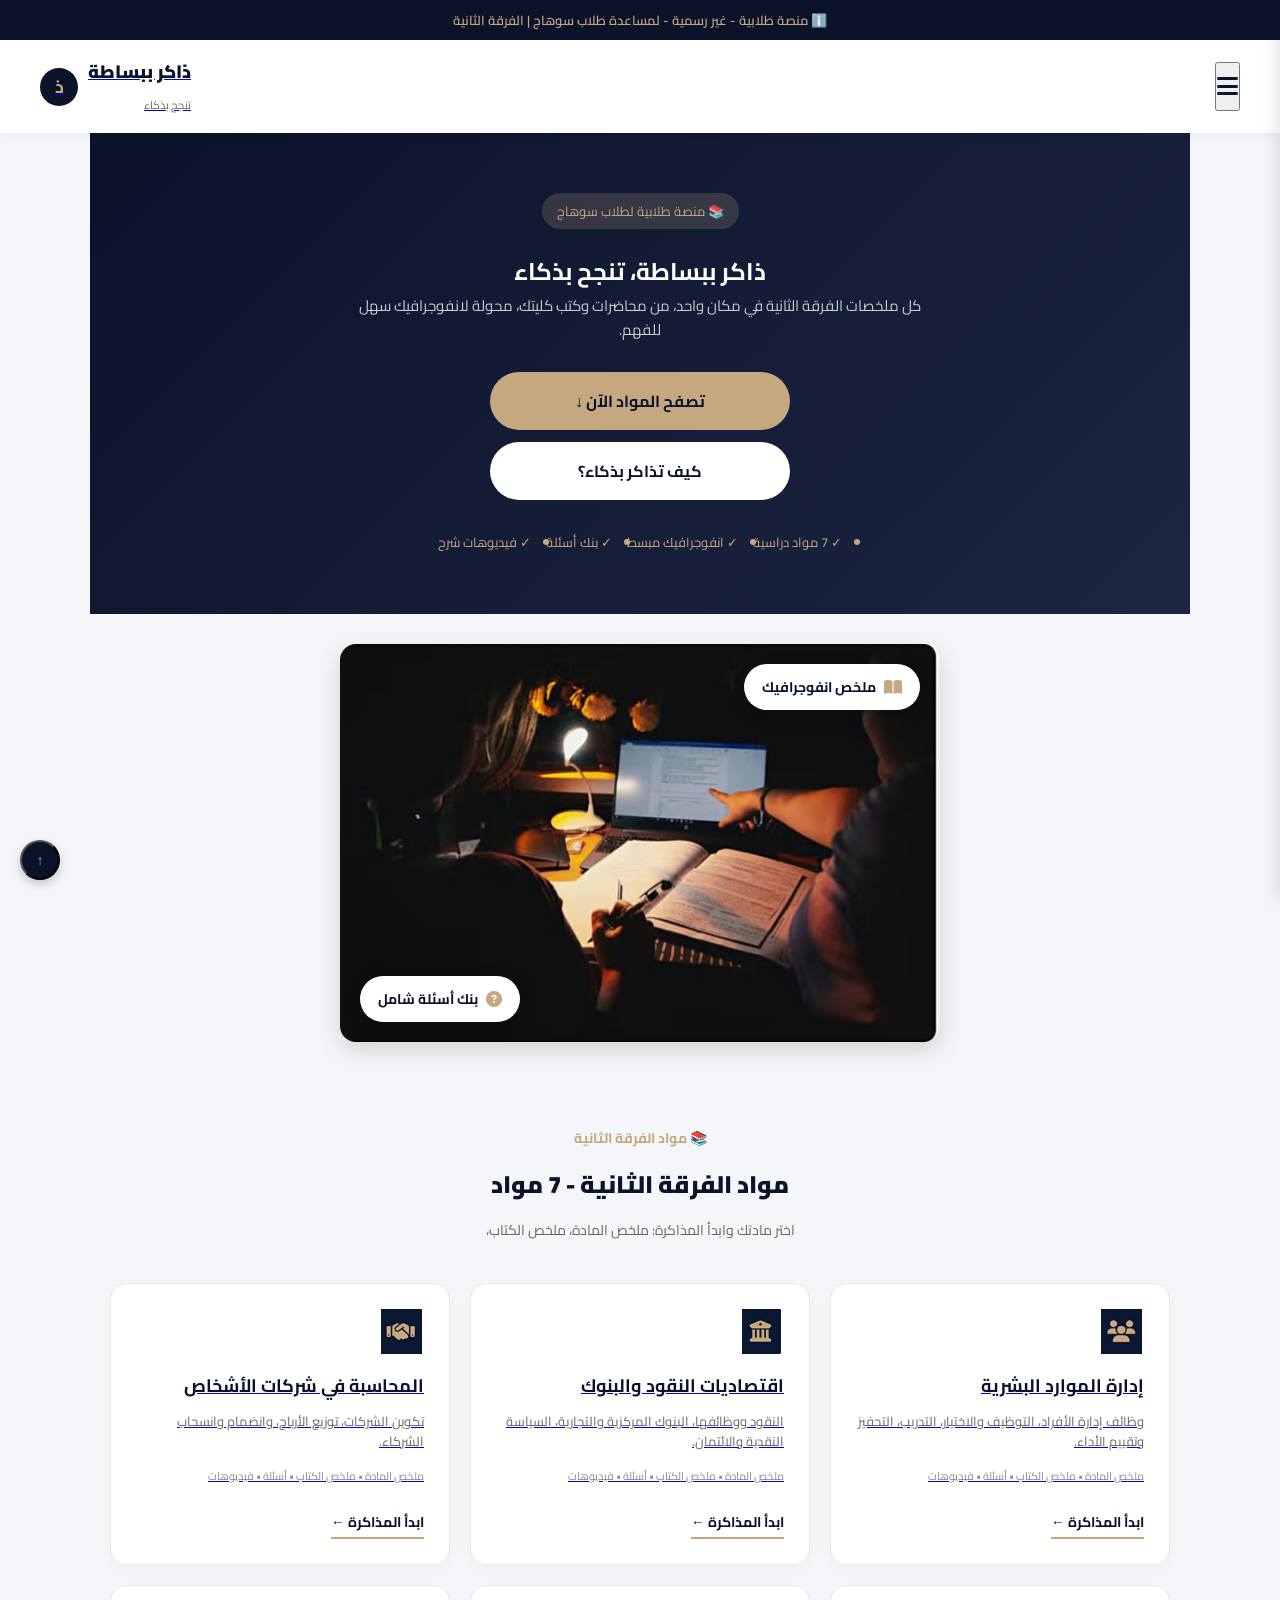
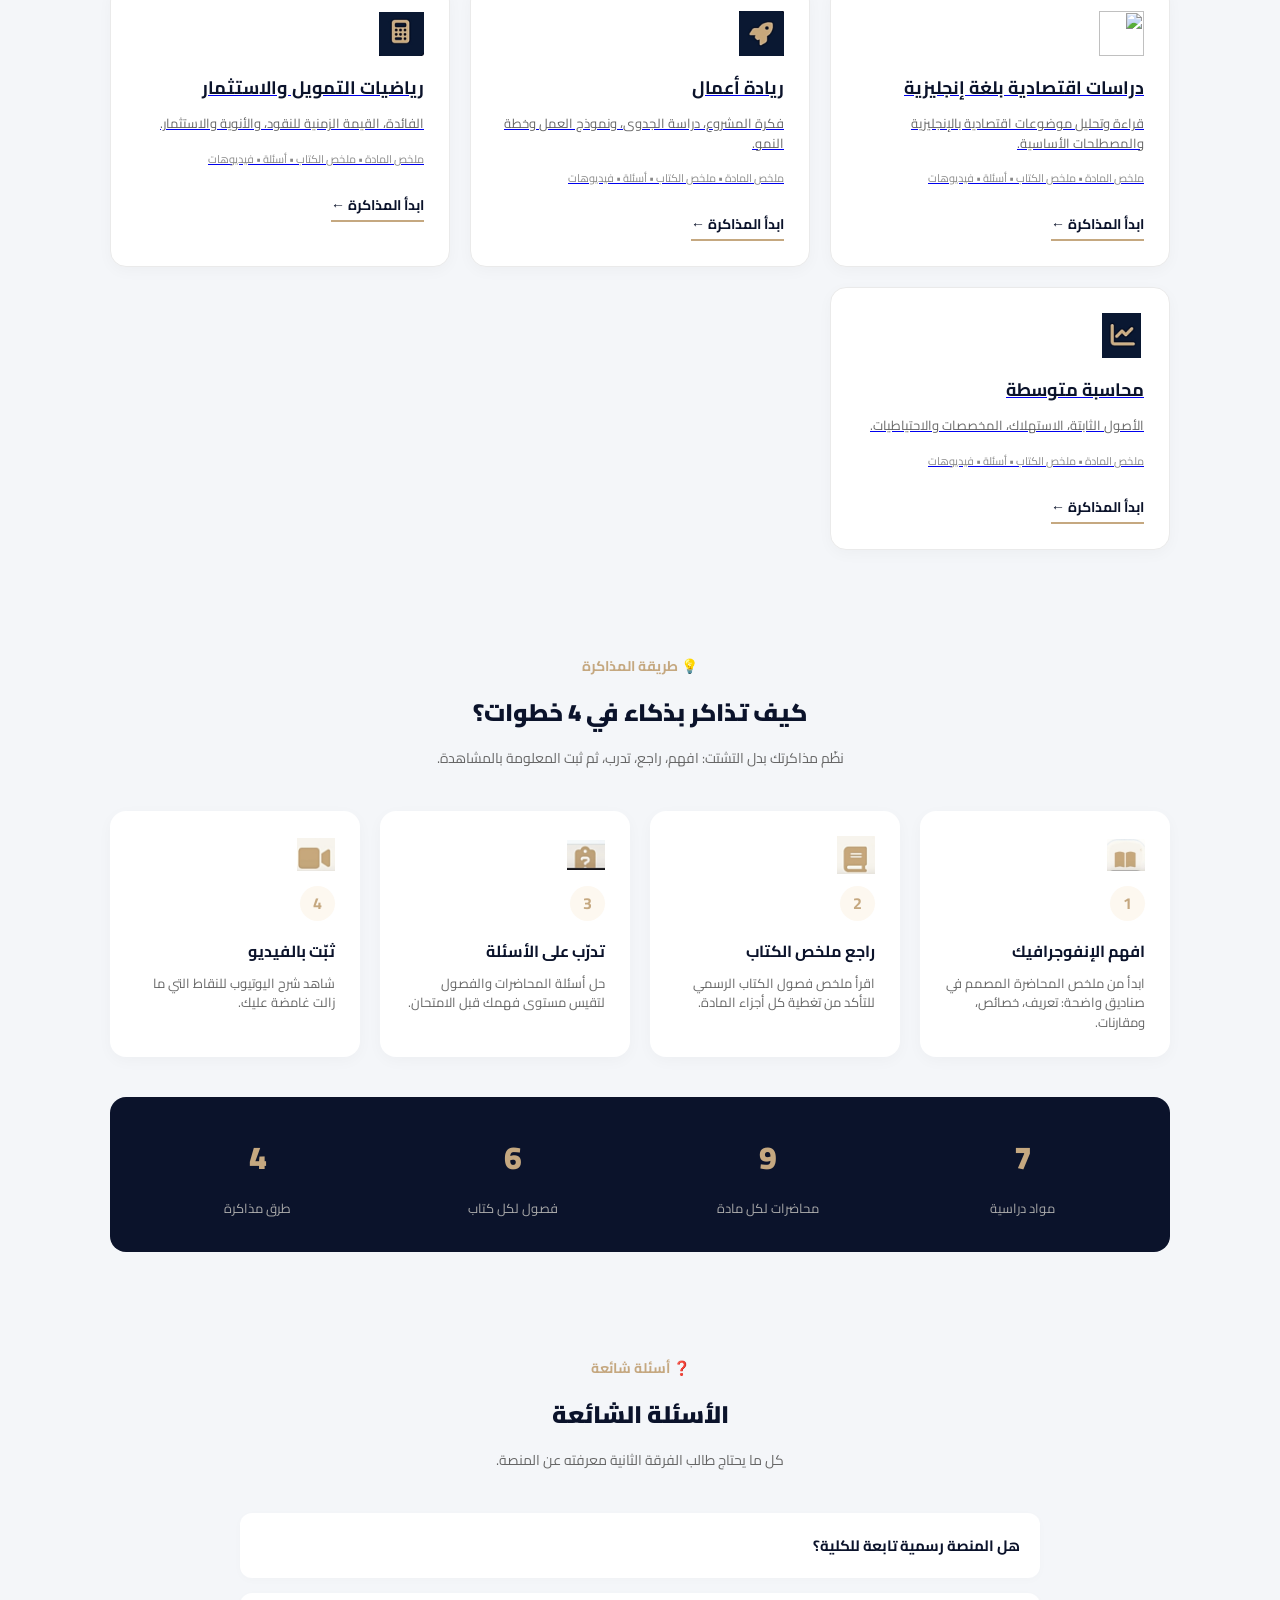
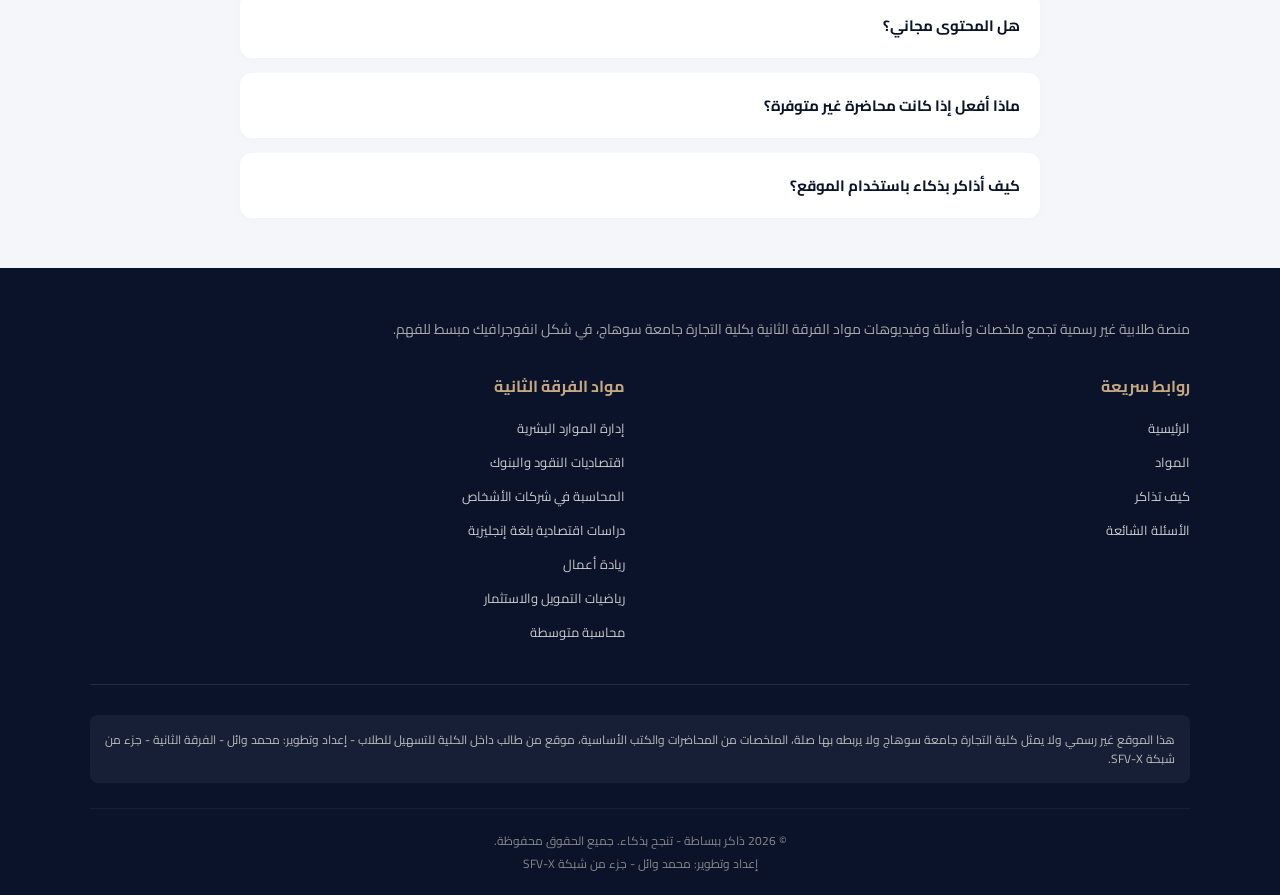
==== commit 2b6008dc: "Update index.html" ====
--- a/index.html
+++ b/index.html
@@ -1,41 +1,77 @@
 <!DOCTYPE html>
 <html lang="ar" dir="rtl">
-<head>
+<head><style>
+@font-face {
+  font-family: "Optimistic";
+  font-style: normal;
+  font-weight: 400 600;
+  font-display: swap;
+  src: url("/fonts/OptimisticAI_VF_Optimized.woff2") format("woff2");
+}
+@font-face {
+  font-family: "Optimistic Mono";
+  font-style: normal;
+  font-weight: 400;
+  font-display: swap;
+  src: url("/fonts/OptimisticMono_W_TextRegular.woff2") format("woff2");
+}
+:where(html) {
+  font-family: "Optimistic", system-ui, sans-serif;
+}
+:where(code, pre, kbd, samp) {
+  font-family: "Optimistic Mono", ui-monospace, monospace;
+}
+</style>
     <meta charset="UTF-8">
     <meta name="viewport" content="width=device-width, initial-scale=1.0">
-    <title>ذاكر ببساطة | تنجح بذكاء</title>
+    <title>ذاكر ببساطة | تنجح بذكاء - ملخصات الفرقة الثانية تجارة سوهاج</title>
+    <meta name="description" content="منصة طلابية مجانية لطلاب الفرقة الثانية تجارة سوهاج: 7 مواد دراسية ملخصة كانفوجرافيك، بنك أسئلة شامل، وفيديوهات شرح من محاضرات وكتب الكلية.">
+    <meta name="author" content="محمد وائل">
+    <link rel="canonical" href="https://example.com/">
+
+    <!-- Preconnect للأداء -->
+    <link rel="preconnect" href="https://fonts.googleapis.com">
+    <link rel="preconnect" href="https://fonts.gstatic.com" crossorigin>
+    <link rel="preconnect" href="https://cdnjs.cloudflare.com">
+
+    <!-- OG Tags -->
+    <meta property="og:type" content="website">
+    <meta property="og:title" content="ذاكر ببساطة | تنجح بذكاء">
+    <meta property="og:description" content="كل ملخصات الفرقة الثانية تجارة سوهاج في مكان واحد - انفوجرافيك، أسئلة، فيديوهات">
+    <meta property="og:image" content="images/og-cover.jpg">
+    <meta property="og:locale" content="ar_EG">
+
     <link rel="stylesheet" href="style.css">
-    <!-- استيراد خط عربي جميل مثل Cairo -->
     <link href="https://fonts.googleapis.com/css2?family=Cairo:wght@400;600;700;900&display=swap" rel="stylesheet">
-    <!-- مكتبة الأيقونات Font Awesome -->
-    <link rel="stylesheet" href="https://cdnjs.cloudflare.com/ajax/libs/font-awesome/6.0.0/css/all.min.css">
+    <link rel="stylesheet" href="https://cdnjs.cloudflare.com/ajax/libs/font-awesome/6.5.2/css/all.min.css">
+    <link rel="icon" href="images/favicon.png" type="image/png">
 </head>
 <body>
 
     <!-- شريط التنبيهات العلوي -->
-    <div class="top-bar">
-        <span>ℹ منصة طلابية - غير رسمية - لمساعدة طلاب سوهاج | الفرقة الثانية</span>
+    <div class="top-bar" role="note">
+        <span>ℹ️ منصة طلابية - غير رسمية - لمساعدة طلاب سوهاج | الفرقة الثانية</span>
     </div>
 
-    <!-- الهيدر العلوي -->
+    <!-- الهيدر -->
     <header class="main-header">
         <div class="header-container">
-            <div class="menu-icon" id="menuBtn">
-                ☰
-            </div>
-            <div class="logo-area">
+            <button class="menu-icon" id="menuBtn" aria-label="فتح القائمة" aria-expanded="false" aria-controls="sidebar">
+                <i class="fa-solid fa-bars"></i>
+            </button>
+            <a href="index.html" class="logo-area" aria-label="العودة للرئيسية">
                 <div class="logo-text">
-                    <h1>ذاكر ببساطة</h1>
+                    <h1 class="logo-title">ذاكر ببساطة</h1>
                     <span>تنجح بذكاء</span>
                 </div>
-                <div class="logo-icon">ذ</div>
-            </div>
+                <div class="logo-icon" aria-hidden="true">ذ</div>
+            </a>
         </div>
     </header>
 
-    <!-- القائمة الجانبية (Sidebar) -->
-    <div class="sidebar" id="sidebar">
-        <div class="close-btn" id="closeBtn">×</div>
+    <!-- القائمة الجانبية -->
+    <nav class="sidebar" id="sidebar" aria-label="القائمة الرئيسية" inert>
+        <button class="close-btn" id="closeBtn" aria-label="إغلاق القائمة">×</button>
         <ul>
             <li><a href="index.html">🏠 الرئيسية</a></li>
             <li><a href="#materials">📚 المواد</a></li>
@@ -45,290 +81,176 @@
         <div class="sidebar-btn-container">
             <a href="#materials" class="btn-primary">تصفح المواد الآن</a>
         </div>
-    </div>
-    <div class="overlay" id="overlay"></div>
-
-    <!-- القسم الرئيسي (Hero Section) -->
-    <section class="hero-section">
-        <div class="badge-hero">
-            <span>📚 منصة طلابية لطلاب سوهاج</span>
-        </div>
-        <h1>ذاكر ببساطة، تنجح بذكاء</h1>
-        <p>كل ملخصات الفرقة الثانية في مكان واحد، من محاضرات وكتب كليتك، محولة لانفوجرافيك سهل للفهم.</p>
-        
-        <div class="hero-buttons">
-            <a href="#materials" class="btn-gold">تصفح المواد الآن ↓</a>
-            <a href="#how-to-study" class="btn-white">كيف تذاكر بذكاء؟</a>
-        </div>
-
-        <div class="hero-features">
-            <span>✓ 7 مواد دراسية</span>
-            <span>✓ انفوجرافيك مبسط</span>
-            <span>✓ بنك أسئلة</span>
-            <span>✓ فيديوهات شرح</span>
-        </div>
-    </section>
-
-    <!-- قسم الكروت التوضيحية بالشكل الجديد الشيك -->
-    <section class="preview-cards-section">
-        <div class="material-preview-card">
-            <!-- الصورة الرئيسية -->
-            <img src="images/study-desk.jpg" alt="ملخص انفوجرافيك" class="main-card-img">
-
-            <!-- الكبسولات العائمة فوق الصورة (Overlays) -->
-            <div class="card-overlay-capsule top-right">
-                <i class="fas fa-book-open"></i>
-                <span>ملخص انفوجرافيك</span>
-            </div>
-
-            <div class="card-overlay-capsule bottom-left">
-                <i class="fas fa-question-circle"></i>
-                <span>بنك أسئلة شامل</span>
-            </div>
-        </div>
-    </section>
-
-    <!-- مواد الفرقة الثانية -->
-    <section class="materials-section" id="materials">
-        <div class="section-header">
-            <span>📚 مواد الفرقة الثانية</span>
-            <h2>مواد الفرقة الثانية - 7 مواد</h2>
-            <p>اختر مادتك وابدأ المذاكرة: ملخص المادة، ملخص الكتاب،</p>
-        </div>
-
-        <div class="materials-grid">
-            <!-- مادة 1: إدارة الموارد البشرية -->
-            <div class="material-card">
-                <div class="material-icon">
-                    <img src="images/human-resources-icon.png" alt="إدارة الموارد البشرية" style="width: 48px; height: 48px;">
+    </nav>
+    <div class="overlay" id="overlay" hidden></div>
+
+    <main>
+        <!-- Hero -->
+        <section class="hero-section">
+            <div class="badge-hero">
+                <span>📚 منصة طلابية لطلاب سوهاج</span>
+            </div>
+            <h2 class="hero-title">ذاكر ببساطة، تنجح بذكاء</h2>
+            <p>كل ملخصات الفرقة الثانية في مكان واحد، من محاضرات وكتب كليتك، محولة لانفوجرافيك سهل للفهم.</p>
+            
+            <div class="hero-buttons">
+                <a href="#materials" class="btn-gold">تصفح المواد الآن ↓</a>
+                <a href="#how-to-study" class="btn-white">كيف تذاكر بذكاء؟</a>
+            </div>
+
+            <ul class="hero-features" aria-label="مميزات المنصة">
+                <li>✓ 7 مواد دراسية</li>
+                <li>✓ انفوجرافيك مبسط</li>
+                <li>✓ بنك أسئلة</li>
+                <li>✓ فيديوهات شرح</li>
+            </ul>
+        </section>
+
+        <!-- كارت توضيحي -->
+        <section class="preview-cards-section" aria-label="معاينة">
+            <div class="material-preview-card">
+                <img src="images/study-desk.jpg" alt="طالب يذاكر على مكتب مع ملخص انفوجرافيك" class="main-card-img" loading="lazy" width="800" height="450">
+                <div class="card-overlay-capsule top-right" aria-hidden="true">
+                    <i class="fas fa-book-open"></i>
+                    <span>ملخص انفوجرافيك</span>
                 </div>
-                <h3>إدارة الموارد البشرية</h3>
-                <p>وظائف إدارة الأفراد، التوظيف والاختيار، التدريب، التحفيز وتقييم الأداء.</p>
-                <div class="material-tags">
-                    <span>ملخص المادة</span> • <span>ملخص الكتاب</span> • <span>أسئلة</span> • <span>فيديوهات</span>
+                <div class="card-overlay-capsule bottom-left" aria-hidden="true">
+                    <i class="fas fa-question-circle"></i>
+                    <span>بنك أسئلة شامل</span>
                 </div>
-                <a href="my-website/human-resources/index.html" class="start-study-btn">ابدأ المذاكرة ←</a>
-            </div>
-
-            <!-- مادة 2: اقتصاديات النقود والبنوك -->
-            <div class="material-card">
-                <div class="material-icon">
-                    <img src="images/money-and-banks-icon.png" alt="اقتصاديات النقود والبنوك" style="width: 48px; height: 48px;">
-                </div>
-                <h3>اقتصاديات النقود والبنوك</h3>
-                <p>النقود ووظائفها، البنوك المركزية والتجارية، السياسة النقدية والائتمان.</p>
-                <div class="material-tags">
-                    <span>ملخص المادة</span> • <span>ملخص الكتاب</span> • <span>أسئلة</span> • <span>فيديوهات</span>
-                </div>
-                <a href="my-website/money-and-banks/index.html" class="start-study-btn">ابدأ المذاكرة ←</a>
-            </div>
-
-            <!-- مادة 3: المحاسبة في شركات الأشخاص -->
-            <div class="material-card">
-                <div class="material-icon">
-                    <img src="images/partnership-accounting-icon.png" alt="المحاسبة في شركات الأشخاص" style="width: 48px; height: 48px;">
-                </div>
-                <h3>المحاسبة في شركات الأشخاص</h3>
-                <p>تكوين الشركات، توزيع الأرباح، وانضمام وانسحاب الشركاء.</p>
-                <div class="material-tags">
-                    <span>ملخص المادة</span> • <span>ملخص الكتاب</span> • <span>أسئلة</span> • <span>فيديوهات</span>
-                </div>
-                <a href="my-website/partnership-accounting/index.html" class="start-study-btn">ابدأ المذاكرة ←</a>
-            </div>
-
-            <!-- مادة 4: دراسات اقتصادية بلغة إنجليزية -->
-            <div class="material-card">
-                <div class="material-icon">
-                    <img src="images/english-economics-icon.png" alt="دراسات اقتصادية بلغة إنجليزية" style="width: 48px; height: 48px;">
-                </div>
-                <h3>دراسات اقتصادية بلغة إنجليزية</h3>
-                <p>قراءة وتحليل موضوعات اقتصادية بالإنجليزية والمصطلحات الأساسية.</p>
-                <div class="material-tags">
-                    <span>ملخص المادة</span> • <span>ملخص الكتاب</span> • <span>أسئلة</span> • <span>فيديوهات</span>
-                </div>
-                <a href="my-website/english-economics/index.html" class="start-study-btn">ابدأ المذاكرة ←</a>
-            </div>
-
-            <!-- مادة 5: ريادة أعمال -->
-            <div class="material-card">
-                <div class="material-icon">
-                    <img src="images/entrepreneurship-icon.png" alt="ريادة أعمال" style="width: 48px; height: 48px;">
-                </div>
-                <h3>ريادة أعمال</h3>
-                <p>فكرة المشروع، دراسة الجدوى، ونموذج العمل وخطة النمو.</p>
-                <div class="material-tags">
-                    <span>ملخص المادة</span> • <span>ملخص الكتاب</span> • <span>أسئلة</span> • <span>فيديوهات</span>
-                </div>
-                <a href="my-website/entrepreneurship/index.html" class="start-study-btn">ابدأ المذاكرة ←</a>
-            </div>
-
-            <!-- مادة 6: رياضيات التمويل والاستثمار -->
-            <div class="material-card">
-                <div class="material-icon">
-                    <img src="images/financial-math-icon.png" alt="رياضيات التمويل والاستثمار" style="width: 48px; height: 48px;">
-                </div>
-                <h3>رياضيات التمويل والاستثمار</h3>
-                <p>الفائدة، القيمة الزمنية للنقود، والأنوية والاستثمار.</p>
-                <div class="material-tags">
-                    <span>ملخص المادة</span> • <span>ملخص الكتاب</span> • <span>أسئلة</span> • <span>فيديوهات</span>
-                </div>
-                <a href="my-website/financial-math/index.html" class="start-study-btn">ابدأ المذاكرة ←</a>
-            </div>
-
-            <!-- مادة 7: محاسبة متوسطة -->
-            <div class="material-card">
-                <div class="material-icon">
-                    <img src="images/intermediate-accounting-icon.png" alt="محاسبة متوسطة" style="width: 48px; height: 48px;">
-                </div>
-                <h3>محاسبة متوسطة</h3>
-                <p>الأصول الثابتة، الاستهلاك، المخصصات والاحتياطيات.</p>
-                <div class="material-tags">
-                    <span>ملخص المادة</span> • <span>ملخص الكتاب</span> • <span>أسئلة</span> • <span>فيديوهات</span>
-                </div>
-                <a href="my-website/intermediate-accounting/index.html" class="start-study-btn">ابدأ المذاكرة ←</a>
-            </div>
-        </div>
-    </section>
-
-    <!-- كيف تذاكر بذكاء في 4 خطوات -->
-    <section class="how-to-section" id="how-to-study">
-        <div class="section-header">
-            <span>💡 طريقة المذاكرة</span>
-            <h2>كيف تذاكر بذكاء في 4 خطوات؟</h2>
-            <p>نظّم مذاكرتك بدل التشتت: افهم، راجع، تدرب، ثم ثبت المعلومة بالمشاهدة.</p>
-        </div>
-
-        <div class="steps-grid">
-            <div class="step-card">
-                <div class="step-icon">
-                    <img src="images/step-infographic-icon.png" alt="الخطوة 1" style="width: 40px; height: 40px;">
-                </div>
-                <div class="step-num">1</div>
-                <h3>افهم الإنفوجرافيك</h3>
-                <p>ابدأ من ملخص المحاضرة المصمم في صناديق واضحة: تعريف، خصائص، ومقارنات.</p>
-            </div>
-            <div class="step-card">
-                <div class="step-icon">
-                    <img src="images/step-book-summary-icon.png" alt="الخطوة 2" style="width: 40px; height: 40px;">
-                </div>
-                <div class="step-num">2</div>
-                <h3>راجع ملخص الكتاب</h3>
-                <p>اقرأ ملخص فصول الكتاب الرسمي للتأكد من تغطية كل أجزاء المادة.</p>
-            </div>
-            <div class="step-card">
-                <div class="step-icon">
-                    <img src="images/step-questions-icon.png" alt="الخطوة 3" style="width: 40px; height: 40px;">
-                </div>
-                <div class="step-num">3</div>
-                <h3>تدرّب على الأسئلة</h3>
-                <p>حل أسئلة المحاضرات والفصول لتقيس مستوى فهمك قبل الامتحان.</p>
-            </div>
-            <div class="step-card">
-                <div class="step-icon">
-                    <img src="images/step-video-icon.png" alt="الخطوة 4" style="width: 40px; height: 40px;">
-                </div>
-                <div class="step-num">4</div>
-                <h3>ثبّت بالفيديو</h3>
-                <p>شاهد شرح اليوتيوب للنقاط التي ما زالت غامضة عليك.</p>
-            </div>
-        </div>
-
-        <!-- إحصائيات سريعة -->
-        <div class="stats-box">
-            <div class="stat-item">
-                <span class="number">7</span>
-                <span class="label">مواد دراسية</span>
-            </div>
-            <div class="stat-item">
-                <span class="number">9</span>
-                <span class="label">محاضرات لكل مادة</span>
-            </div>
-            <div class="stat-item">
-                <span class="number">6</span>
-                <span class="label">فصول لكل كتاب</span>
-            </div>
-            <div class="stat-item">
-                <span class="number">4</span>
-                <span class="label">طرق مذاكرة</span>
-            </div>
-        </div>
-    </section>
-
-    <!-- الأسئلة الشائعة (FAQ) -->
-    <section class="faq-section" id="faq">
-        <div class="section-header">
-            <span>❓ أسئلة شائعة</span>
-            <h2>الأسئلة الشائعة</h2>
-            <p>كل ما يحتاج طالب الفرقة الثانية معرفته عن المنصة.</p>
-        </div>
-
-        <div class="faq-container">
-            <div class="faq-item">
-                <div class="faq-question">هل المنصة رسمية تابعة للكلية؟ <span>⌄</span></div>
-                <div class="faq-answer">لا، المنصة غير رسمية ولا تمثل كلية التجارة جامعة سوهاج ولا يربطها بها صلة، وهي جهد طلابي لتسهيل المذاكرة على زملائنا.</div>
-            </div>
-            <div class="faq-item">
-                <div class="faq-question">هل المحتوى مجاني؟ <span>⌄</span></div>
-                <div class="faq-answer">نعم، كل الملخصات والأسئلة والفيديوهات متاحة مجانًا لطلاب الفرقة الثانية بدون تسجيل دخول.</div>
-            </div>
-            <div class="faq-item">
-                <div class="faq-question">ماذا أفعل إذا كانت محاضرة غير متوفرة؟ <span>⌄</span></div>
-                <div class="faq-answer">تظهر المحاضرات أو الفصول غير الجاهزة بشارة «غير متوفر حاليا»، ويتم إضافتها تباعًا. راجع الصفحة مرة أخرى لاحقًا.</div>
-            </div>
-            <div class="faq-item">
-                <div class="faq-question">كيف أذاكر بذكاء باستخدام الموقع؟ <span>⌄</span></div>
-                <div class="faq-answer">اتبع الخطوات الأربع: افهم الإنفوجرافيك، راجع ملخص الكتاب، حل الأسئلة، ثم ثبّت بالفيديو. هذا الترتيب يوفّر وقتك ويثبّت المعلومة.</div>
-            </div>
-            <div class="faq-item">
-                <div class="faq-question">من يقف وراء هذه المنصة؟ <span>⌄</span></div>
-                <div class="faq-answer">المنصة من إعداد وتطوير محمد وائل - الفرقة الثانية، وهي جزء من شبكة SFV-X.</div>
-            </div>
-        </div>
-    </section>
-
-    <!-- الفوتر (Footer) -->
+            </div>
+        </section>
+
+        <!-- مواد الفرقة -->
+        <section class="materials-section" id="materials">
+            <div class="section-header">
+                <span class="section-badge">📚 مواد الفرقة الثانية</span>
+                <h2>مواد الفرقة الثانية - 7 مواد</h2>
+                <p>اختر مادتك وابدأ المذاكرة: ملخص المادة، ملخص الكتاب،</p>
+            </div>
+
+            <div class="materials-grid">
+                <a href="human-resources/index.html" class="material-card">
+                    <div class="material-icon"><img src="images/human-resources-icon.png" alt="" width="48" height="48" loading="lazy"></div>
+                    <h3>إدارة الموارد البشرية</h3>
+                    <p>وظائف إدارة الأفراد، التوظيف والاختيار، التدريب، التحفيز وتقييم الأداء.</p>
+                    <div class="material-tags"><span>ملخص المادة</span> • <span>ملخص الكتاب</span> • <span>أسئلة</span> • <span>فيديوهات</span></div>
+                    <span class="start-study-btn">ابدأ المذاكرة ←</span>
+                </a>
+
+                <a href="money-and-banks/index.html" class="material-card">
+                    <div class="material-icon"><img src="images/money-and-banks-icon.png" alt="" width="48" height="48" loading="lazy"></div>
+                    <h3>اقتصاديات النقود والبنوك</h3>
+                    <p>النقود ووظائفها، البنوك المركزية والتجارية، السياسة النقدية والائتمان.</p>
+                    <div class="material-tags"><span>ملخص المادة</span> • <span>ملخص الكتاب</span> • <span>أسئلة</span> • <span>فيديوهات</span></div>
+                    <span class="start-study-btn">ابدأ المذاكرة ←</span>
+                </a>
+
+                <a href="partnership-accounting/index.html" class="material-card">
+                    <div class="material-icon"><img src="images/partnership-accounting-icon.png" alt="" width="48" height="48" loading="lazy"></div>
+                    <h3>المحاسبة في شركات الأشخاص</h3>
+                    <p>تكوين الشركات، توزيع الأرباح، وانضمام وانسحاب الشركاء.</p>
+                    <div class="material-tags"><span>ملخص المادة</span> • <span>ملخص الكتاب</span> • <span>أسئلة</span> • <span>فيديوهات</span></div>
+                    <span class="start-study-btn">ابدأ المذاكرة ←</span>
+                </a>
+
+                <a href="english-economics/index.html" class="material-card">
+                    <div class="material-icon"><img src="images/english-economics-icon.png" alt="" width="48" height="48" loading="lazy"></div>
+                    <h3>دراسات اقتصادية بلغة إنجليزية</h3>
+                    <p>قراءة وتحليل موضوعات اقتصادية بالإنجليزية والمصطلحات الأساسية.</p>
+                    <div class="material-tags"><span>ملخص المادة</span> • <span>ملخص الكتاب</span> • <span>أسئلة</span> • <span>فيديوهات</span></div>
+                    <span class="start-study-btn">ابدأ المذاكرة ←</span>
+                </a>
+
+                <a href="entrepreneurship/index.html" class="material-card">
+                    <div class="material-icon"><img src="images/entrepreneurship-icon.png" alt="" width="48" height="48" loading="lazy"></div>
+                    <h3>ريادة أعمال</h3>
+                    <p>فكرة المشروع، دراسة الجدوى، ونموذج العمل وخطة النمو.</p>
+                    <div class="material-tags"><span>ملخص المادة</span> • <span>ملخص الكتاب</span> • <span>أسئلة</span> • <span>فيديوهات</span></div>
+                    <span class="start-study-btn">ابدأ المذاكرة ←</span>
+                </a>
+
+                <a href="financial-math/index.html" class="material-card">
+                    <div class="material-icon"><img src="images/financial-math-icon.png" alt="" width="48" height="48" loading="lazy"></div>
+                    <h3>رياضيات التمويل والاستثمار</h3>
+                    <p>الفائدة، القيمة الزمنية للنقود، والأنوية والاستثمار.</p>
+                    <div class="material-tags"><span>ملخص المادة</span> • <span>ملخص الكتاب</span> • <span>أسئلة</span> • <span>فيديوهات</span></div>
+                    <span class="start-study-btn">ابدأ المذاكرة ←</span>
+                </a>
+
+                <a href="intermediate-accounting/index.html" class="material-card">
+                    <div class="material-icon"><img src="images/intermediate-accounting-icon.png" alt="" width="48" height="48" loading="lazy"></div>
+                    <h3>محاسبة متوسطة</h3>
+                    <p>الأصول الثابتة، الاستهلاك، المخصصات والاحتياطيات.</p>
+                    <div class="material-tags"><span>ملخص المادة</span> • <span>ملخص الكتاب</span> • <span>أسئلة</span> • <span>فيديوهات</span></div>
+                    <span class="start-study-btn">ابدأ المذاكرة ←</span>
+                </a>
+            </div>
+        </section>
+
+        <!-- كيف تذاكر -->
+        <section class="how-to-section" id="how-to-study">
+            <div class="section-header">
+                <span class="section-badge">💡 طريقة المذاكرة</span>
+                <h2>كيف تذاكر بذكاء في 4 خطوات؟</h2>
+                <p>نظّم مذاكرتك بدل التشتت: افهم، راجع، تدرب، ثم ثبت المعلومة بالمشاهدة.</p>
+            </div>
+            <div class="steps-grid">
+                <div class="step-card"><div class="step-icon"><img src="images/step-infographic-icon.png" alt="" width="40" height="40" loading="lazy"></div><div class="step-num">1</div><h3>افهم الإنفوجرافيك</h3><p>ابدأ من ملخص المحاضرة المصمم في صناديق واضحة: تعريف، خصائص، ومقارنات.</p></div>
+                <div class="step-card"><div class="step-icon"><img src="images/step-book-summary-icon.png" alt="" width="40" height="40" loading="lazy"></div><div class="step-num">2</div><h3>راجع ملخص الكتاب</h3><p>اقرأ ملخص فصول الكتاب الرسمي للتأكد من تغطية كل أجزاء المادة.</p></div>
+                <div class="step-card"><div class="step-icon"><img src="images/step-questions-icon.png" alt="" width="40" height="40" loading="lazy"></div><div class="step-num">3</div><h3>تدرّب على الأسئلة</h3><p>حل أسئلة المحاضرات والفصول لتقيس مستوى فهمك قبل الامتحان.</p></div>
+                <div class="step-card"><div class="step-icon"><img src="images/step-video-icon.png" alt="" width="40" height="40" loading="lazy"></div><div class="step-num">4</div><h3>ثبّت بالفيديو</h3><p>شاهد شرح اليوتيوب للنقاط التي ما زالت غامضة عليك.</p></div>
+            </div>
+            <div class="stats-box">
+                <div class="stat-item"><span class="number">7</span><span class="label">مواد دراسية</span></div>
+                <div class="stat-item"><span class="number">9</span><span class="label">محاضرات لكل مادة</span></div>
+                <div class="stat-item"><span class="number">6</span><span class="label">فصول لكل كتاب</span></div>
+                <div class="stat-item"><span class="number">4</span><span class="label">طرق مذاكرة</span></div>
+            </div>
+        </section>
+
+        <!-- FAQ -->
+        <section class="faq-section" id="faq">
+            <div class="section-header">
+                <span class="section-badge">❓ أسئلة شائعة</span>
+                <h2>الأسئلة الشائعة</h2>
+                <p>كل ما يحتاج طالب الفرقة الثانية معرفته عن المنصة.</p>
+            </div>
+            <div class="faq-container">
+                <details class="faq-item"><summary class="faq-question">هل المنصة رسمية تابعة للكلية؟</summary><div class="faq-answer">لا، المنصة غير رسمية ولا تمثل كلية التجارة جامعة سوهاج ولا يربطها بها صلة، وهي جهد طلابي لتسهيل المذاكرة على زملائنا.</div></details>
+                <details class="faq-item"><summary class="faq-question">هل المحتوى مجاني؟</summary><div class="faq-answer">نعم، كل الملخصات والأسئلة والفيديوهات متاحة مجانًا لطلاب الفرقة الثانية بدون تسجيل دخول.</div></details>
+                <details class="faq-item"><summary class="faq-question">ماذا أفعل إذا كانت محاضرة غير متوفرة؟</summary><div class="faq-answer">تظهر المحاضرات أو الفصول غير الجاهزة بشارة «غير متوفر حاليا»، ويتم إضافتها تباعًا. راجع الصفحة مرة أخرى لاحقًا.</div></details>
+                <details class="faq-item"><summary class="faq-question">كيف أذاكر بذكاء باستخدام الموقع؟</summary><div class="faq-answer">اتبع الخطوات الأربع: افهم الإنفوجرافيك، راجع ملخص الكتاب، حل الأسئلة، ثم ثبّت بالفيديو.</div></details>
+            </div>
+        </section>
+    </main>
+
     <footer class="main-footer">
         <div class="footer-content">
             <p class="footer-desc">منصة طلابية غير رسمية تجمع ملخصات وأسئلة وفيديوهات مواد الفرقة الثانية بكلية التجارة جامعة سوهاج، في شكل انفوجرافيك مبسط للفهم.</p>
-            
             <div class="footer-links-grid">
-                <div class="footer-col">
-                    <h4>روابط سريعة</h4>
-                    <ul>
-                        <li><a href="index.html">الرئيسية</a></li>
-                        <li><a href="#materials">المواد</a></li>
-                        <li><a href="#how-to-study">كيف تذاكر</a></li>
-                        <li><a href="#faq">الأسئلة الشائعة</a></li>
-                    </ul>
-                </div>
-                <div class="footer-col">
-                    <h4>مواد الفرقة الثانية</h4>
-                    <ul>
-                        <li>إدارة الموارد البشرية</li>
-                        <li>اقتصاديات النقود والبنوك</li>
-                        <li>المحاسبة في شركات الأشخاص</li>
-                        <li>دراسات اقتصادية بلغة إنجليزية</li>
-                        <li>ريادة أعمال</li>
-                        <li>رياضيات التمويل والاستثمار</li>
-                        <li>محاسبة متوسطة</li>
-                    </ul>
-                </div>
-            </div>
-
-            <div class="disclaimer-box">
-                <p>هذا الموقع غير رسمي ولا يمثل كلية التجارة جامعة سوهاج ولا يربطه بها صلة، الملخصات من المحاضرات والكتب الأساسية، موقع من طالب داخل الكلية للتسهيل للطلاب - إعداد وتطوير: محمد وائل - الفرقة الثانية - جزء من شبكة SFV-X.</p>
-            </div>
-
-            <div class="copyright">
-                <p>© 2026 ذاكر ببساطة - تنجح بذكاء. جميع الحقوق محفوظة.</p>
-                <p>إعداد وتطوير: محمد وائل - جزء من شبكة SFV-X</p>
-            </div>
+                <div class="footer-col"><h4>روابط سريعة</h4><ul><li><a href="index.html">الرئيسية</a></li><li><a href="#materials">المواد</a></li><li><a href="#how-to-study">كيف تذاكر</a></li><li><a href="#faq">الأسئلة الشائعة</a></li></ul></div>
+                <div class="footer-col"><h4>مواد الفرقة الثانية</h4><ul><li>إدارة الموارد البشرية</li><li>اقتصاديات النقود والبنوك</li><li>المحاسبة في شركات الأشخاص</li><li>دراسات اقتصادية بلغة إنجليزية</li><li>ريادة أعمال</li><li>رياضيات التمويل والاستثمار</li><li>محاسبة متوسطة</li></ul></div>
+            </div>
+            <div class="disclaimer-box"><p>هذا الموقع غير رسمي ولا يمثل كلية التجارة جامعة سوهاج ولا يربطه بها صلة، الملخصات من المحاضرات والكتب الأساسية، موقع من طالب داخل الكلية للتسهيل للطلاب - إعداد وتطوير: محمد وائل - الفرقة الثانية - جزء من شبكة SFV-X.</p></div>
+            <div class="copyright"><p>© 2026 ذاكر ببساطة - تنجح بذكاء. جميع الحقوق محفوظة.</p><p>إعداد وتطوير: محمد وائل - جزء من شبكة SFV-X</p></div>
         </div>
     </footer>
 
-    <!-- زر الصعود للأعلى -->
-    <a href="#" class="scroll-top-btn">↑</a>
-
-    <script src="script.js"></script>
-</body>
+    <button class="scroll-top-btn" id="scrollTopBtn" aria-label="العودة للأعلى">↑</button>
+
+    <!-- JSON-LD للسيو -->
+    <script type="application/ld+json">
+    {
+      "@context": "https://schema.org",
+      "@type": "FAQPage",
+      "mainEntity": [
+        {"@type": "Question", "name": "هل المنصة رسمية تابعة للكلية؟", "acceptedAnswer": {"@type": "Answer", "text": "لا، المنصة غير رسمية وهي جهد طلابي."}},
+        {"@type": "Question", "name": "هل المحتوى مجاني؟", "acceptedAnswer": {"@type": "Answer", "text": "نعم، كل المحتوى مجاني بدون تسجيل دخول."}}
+      ]
+    }
+    </script>
+
+    <script src="script.js" defer></script>
+<script>(function(){var loc=location.href.replace(/#.*$/,"");var ATTR_NAMES=["data-product-id","data-productid","data-product_id","product-id","productid","product_id","data-source-entity-id","source-entity-id","source_entity_id","data-product","data-metadata","data-meta"];var DATASET_KEYS=["productId","productid","product_id","sourceEntityId","sourceentityid","source_entity_id","product","metadata","meta"];function readProductId(value){if(typeof value!=="string"||value.length===0)return null;if(/^[0-9]{6,}$/.test(value))return value;var match=value.match(/(?:product(?:_|-)?id|source(?:_|-)?entity(?:_|-)?id)["'=:\s]+([0-9]{6,})/i);return match?match[1]:null}function extractProductId(start){for(var node=start;node&&node!==document.body;node=node.parentElement){for(var i=0;i<ATTR_NAMES.length;i++){var attrValue=node.getAttribute&&node.getAttribute(ATTR_NAMES[i]);var attrProductId=readProductId(attrValue);if(attrProductId)return attrProductId}var dataset=node.dataset||null;if(dataset){for(var j=0;j<DATASET_KEYS.length;j++){var dataValue=dataset[DATASET_KEYS[j]];var dataProductId=readProductId(dataValue);if(dataProductId)return dataProductId}}}return null}function isInlineMediaSlotElement(node){return !!(node&&node.getAttribute&&node.getAttribute("data-clippy-inline-media-slot")!==null)}function findInlineMediaSlot(start){for(var node=start;node&&node!==document.body;node=node.parentElement){if(isInlineMediaSlotElement(node))return node}return null}function readInlineMediaUrl(node){if(!node)return null;return node.getAttribute&&((node.getAttribute("data-clippy-inline-media-url")||node.getAttribute("data-url")||node.getAttribute("data_url")))||node.href||null}function stripHash(url){return String(url).replace(/#.*$/,"")}function urlsMatch(a,b){if(!a||!b)return false;try{return stripHash(new URL(a,loc).href)===stripHash(new URL(b,loc).href)}catch(_){return stripHash(a)===stripHash(b)}}function isFirstPartyReelUrl(value){try{var url=new URL(value,loc);if(url.protocol!=="https:")return false;var host=url.hostname.toLowerCase();var supported=host==="instagram.com"||host.endsWith(".instagram.com")||host==="facebook.com"||host.endsWith(".facebook.com");return supported&&/\/reels?\//i.test(url.pathname)}catch(_){return false}}function isInlineMediaUrlClick(node,href){var slot=findInlineMediaSlot(node);if(!slot)return false;var slotUrl=readInlineMediaUrl(slot);if(slotUrl)return urlsMatch(href,slotUrl);return isFirstPartyReelUrl(href)}function findDataHref(start){for(var node=start;node&&node!==document.body;node=node.parentElement){if(node.getAttribute){var href=node.getAttribute("data-href")||node.getAttribute("data-url");if(href)return{href:href,node:node}}}return null}var nativeOpen=window.open;window.open=function(url){if(parent!==window&&typeof url==="string"&&/^https?:\/\//.test(url)){parent.postMessage({type:"ecto:usercontent-link-click",href:url},"*");return null}return nativeOpen?nativeOpen.apply(window,arguments):null};document.addEventListener("click",function(e){var target=e.target instanceof Element?e.target:null;if(!target)return;if(parent===window)return;var a=target.closest?target.closest("a[href]"):null;if(a&&a.href&&/^https?:\/\//.test(a.href)&&a.href.replace(/#.*$/,"")!==loc){if(isInlineMediaUrlClick(a,a.href))return;var productId=extractProductId(target)||extractProductId(a);if(productId){e.preventDefault();parent.postMessage({type:"ecto-artifact-link-click",productId:productId},"*");return}e.preventDefault();parent.postMessage({type:"ecto:usercontent-link-click",href:a.href},"*");return}var dataHref=findDataHref(target);if(dataHref&&/^https?:\/\//.test(dataHref.href)&&dataHref.href.replace(/#.*$/,"")!==loc){if(isInlineMediaUrlClick(dataHref.node,dataHref.href))return;e.preventDefault();parent.postMessage({type:"ecto:usercontent-link-click",href:dataHref.href},"*")}},true)})();</script><script>(function(){var FOCUS_TYPE="ecto:artifact-focus-request";var CLOSE_TYPE="ecto:artifact-close-request";function focusArtifactDocument(){var body=document.body;if(!body)return;try{window.focus();}catch(e){}if(!body.hasAttribute("tabindex"))body.setAttribute("tabindex","-1");try{body.focus({preventScroll:true});}catch(e){try{body.focus();}catch(e2){}}}window.addEventListener("message",function(event){if(event.source!==window.parent)return;var data=event.data;if(!data||typeof data!=="object"||data.type!==FOCUS_TYPE)return;if(document.readyState==="loading"){document.addEventListener("DOMContentLoaded",focusArtifactDocument,{once:true});return;}focusArtifactDocument();});window.addEventListener("keydown",function(event){if(event.key!=="Escape")return;window.setTimeout(function(){if(event.defaultPrevented)return;window.parent.postMessage({type:CLOSE_TYPE},"*");},0);});})();</script></body>
 </html>
--- a/style.css
+++ b/style.css
@@ -507,7 +507,8 @@
     font-weight: bold;
     box-shadow: 0 4px 10px rgba(0,0,0,0.2);
     z-index: 90;
-  }
+}
+
 /* --- تعديلات وإصلاحات القائمة الجانبية والأيقونات --- */
 
 /* تصليح عرض القائمة الجانبية وتجنب تغطيتها للشاشة كلها على الموبايل */
@@ -547,12 +548,56 @@
     display: block;
 }
 
-/* تنسيق الصورة الرئيسية في واجهة الموقع (مكتب المذاكرة) */
-.card-showcase img {
+/* --- تنسيق الكبسولات العائمة فوق الصورة الرئيسية (مثل SITE123) --- */
+
+.preview-cards-section {
+    display: flex;
+    justify-content: center;
+    padding: 30px 20px;
+}
+
+.material-preview-card {
+    position: relative;
+    width: 100%;
+    max-width: 600px;
+    border-radius: 16px;
+    overflow: hidden;
+    box-shadow: 0 8px 25px rgba(0,0,0,0.15);
+}
+
+.main-card-img {
+    display: block;
     width: 100%;
     height: auto;
-    border-radius: 12px;
-    box-shadow: 0 4px 15px rgba(0,0,0,0.1);
-    display: block;
-}
-
+    object-fit: cover;
+}
+
+.card-overlay-capsule {
+    position: absolute;
+    background-color: #ffffff;
+    color: #0b132b;
+    padding: 10px 18px;
+    border-radius: 30px;
+    font-size: 14px;
+    font-weight: bold;
+    box-shadow: 0 4px 15px rgba(0,0,0,0.25);
+    display: flex;
+    align-items: center;
+    gap: 8px;
+    z-index: 10;
+}
+
+.card-overlay-capsule i {
+    color: var(--gold-color);
+    font-size: 16px;
+}
+
+.card-overlay-capsule.top-right {
+    top: 20px;
+    right: 20px;
+}
+
+.card-overlay-capsule.bottom-left {
+    bottom: 20px;
+    left: 20px;
+                                }
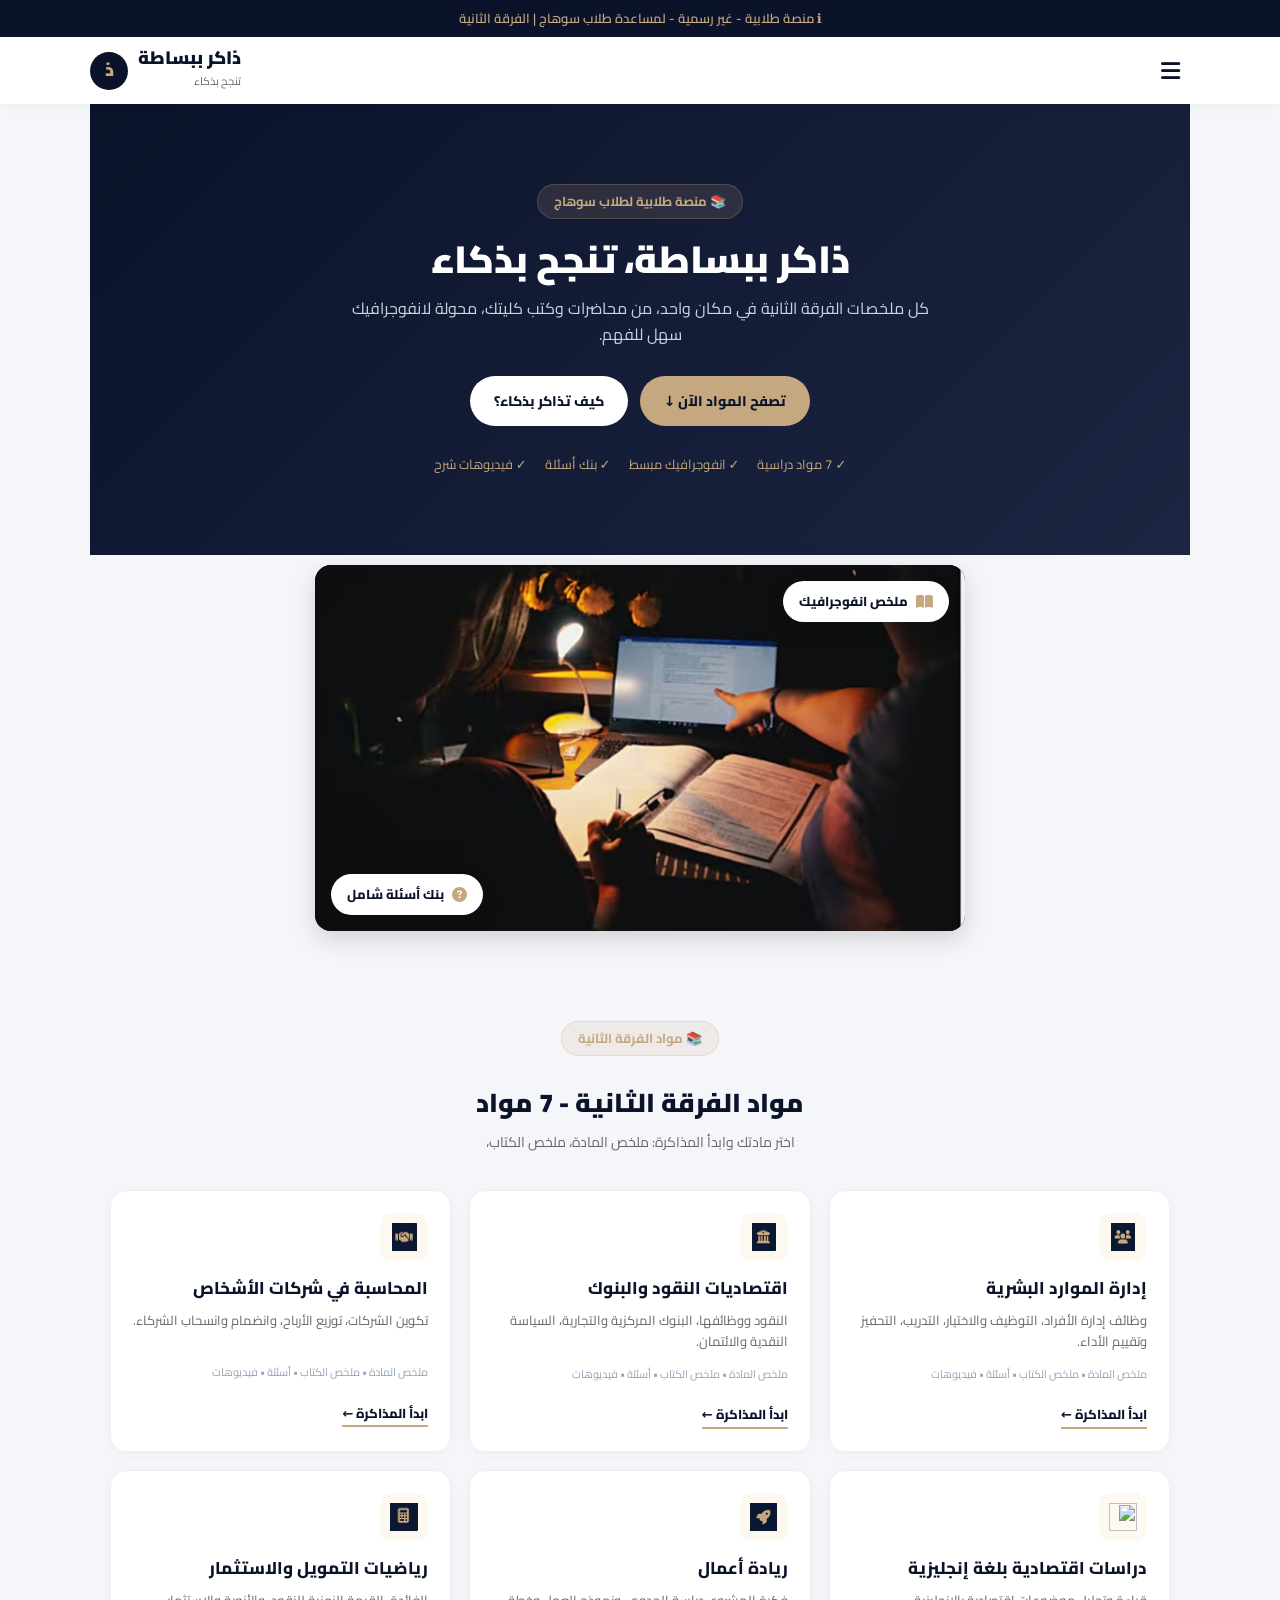
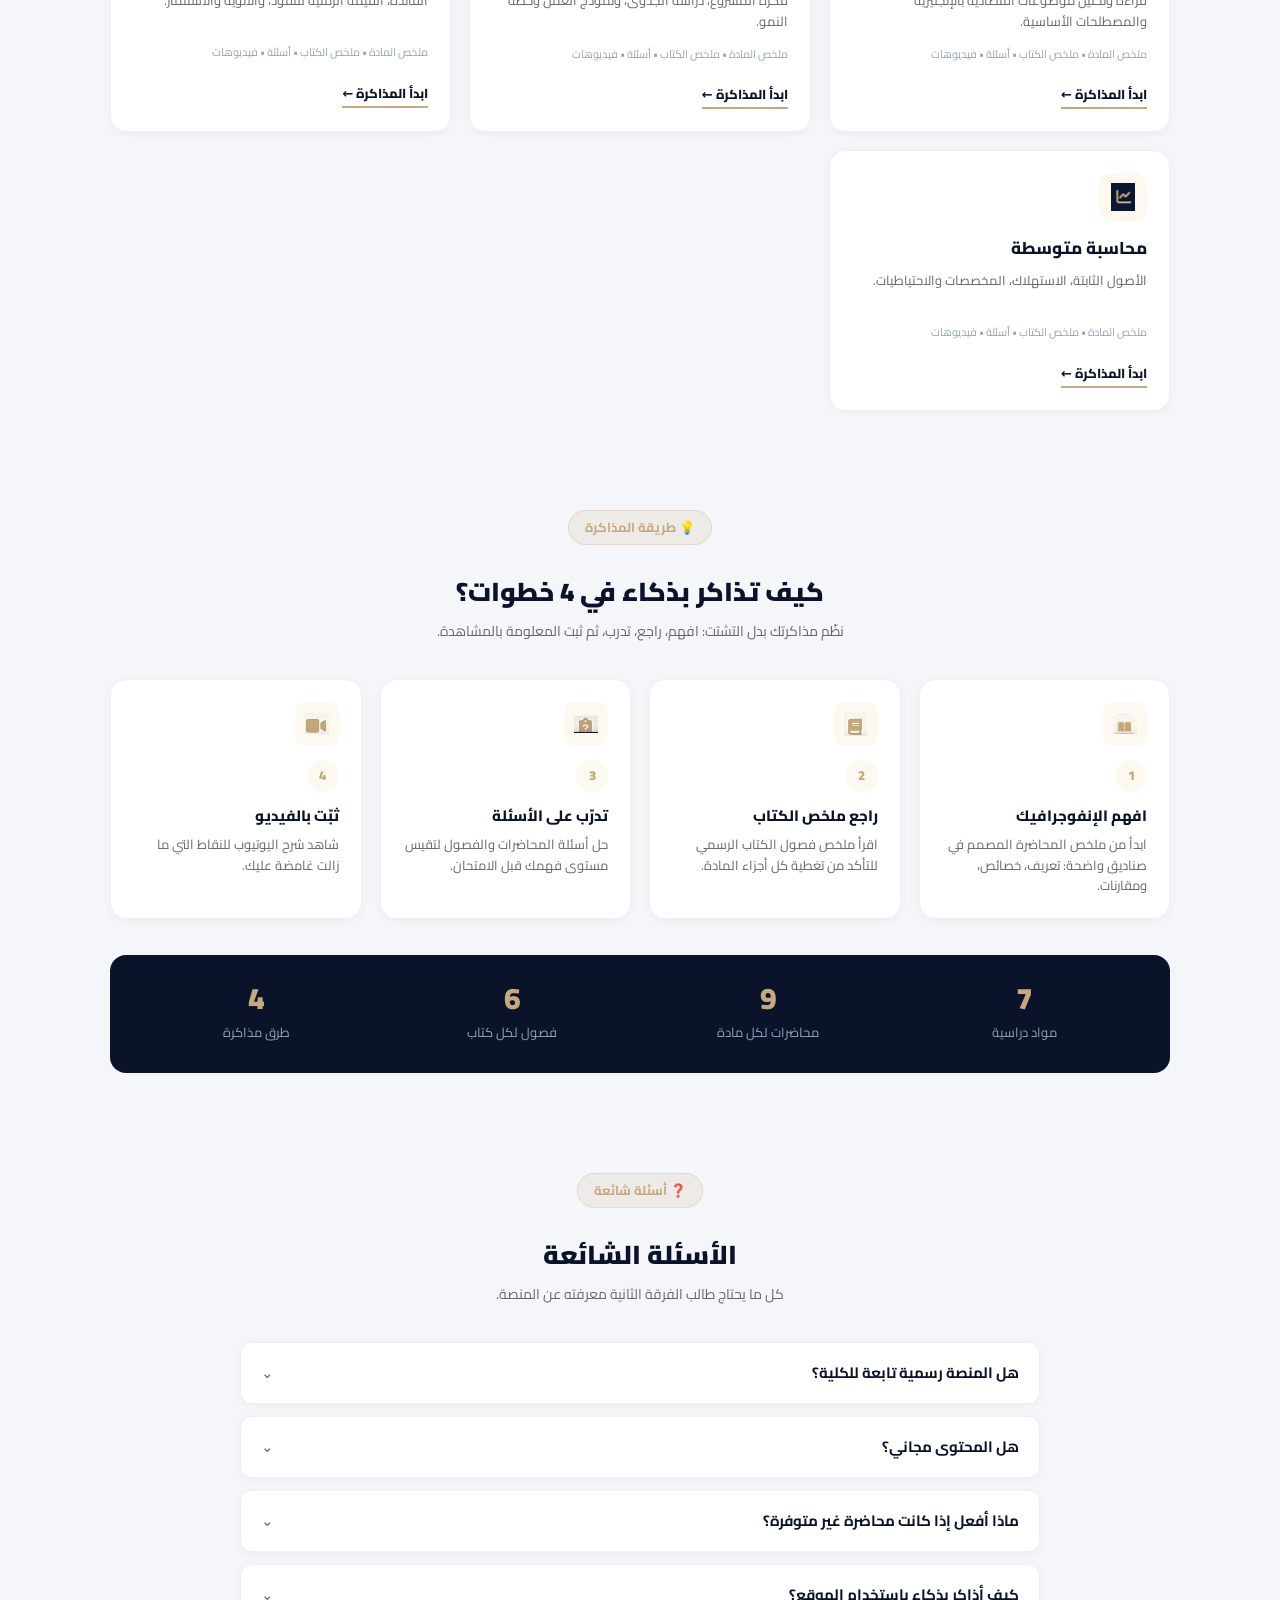
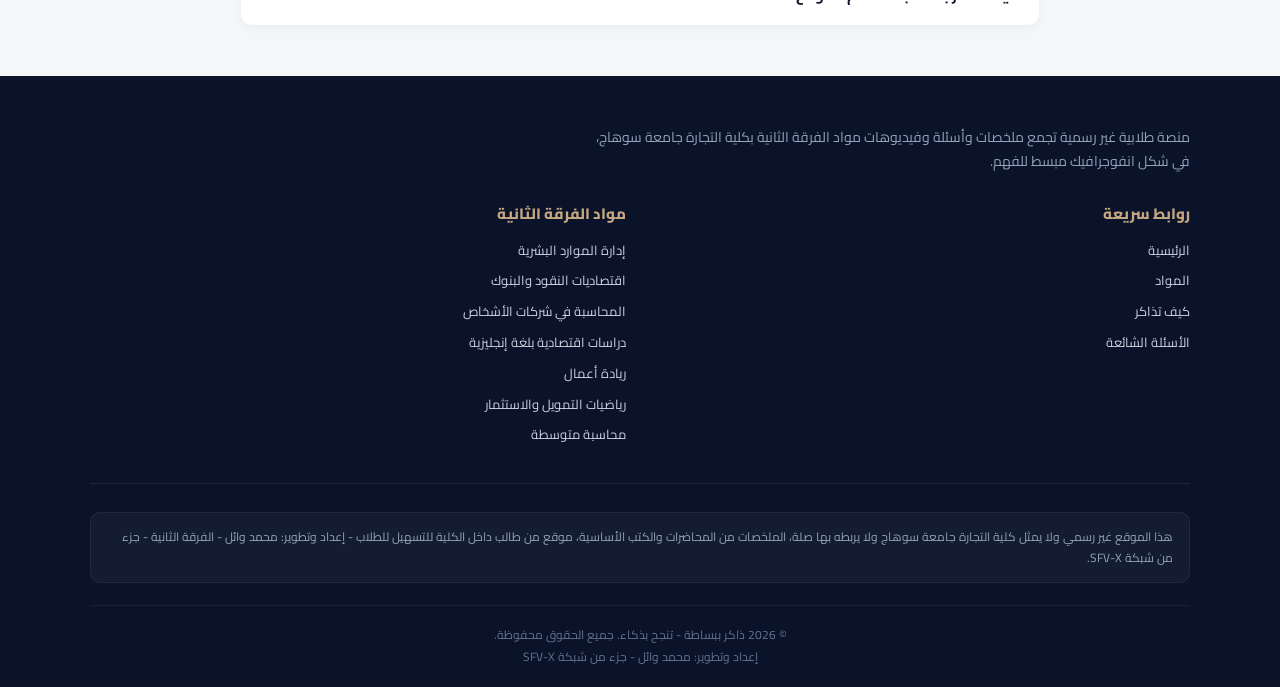
==== commit f5e8a937: "Update links to resources in index.html" ====
--- a/index.html
+++ b/index.html
@@ -130,7 +130,7 @@
             </div>
 
             <div class="materials-grid">
-                <a href="human-resources/index.html" class="material-card">
+                <a href="my-website/human-resources/index.html" class="material-card">
                     <div class="material-icon"><img src="images/human-resources-icon.png" alt="" width="48" height="48" loading="lazy"></div>
                     <h3>إدارة الموارد البشرية</h3>
                     <p>وظائف إدارة الأفراد، التوظيف والاختيار، التدريب، التحفيز وتقييم الأداء.</p>
@@ -138,7 +138,7 @@
                     <span class="start-study-btn">ابدأ المذاكرة ←</span>
                 </a>
 
-                <a href="money-and-banks/index.html" class="material-card">
+                <a href="my-website/money-and-banks/index.html" class="material-card">
                     <div class="material-icon"><img src="images/money-and-banks-icon.png" alt="" width="48" height="48" loading="lazy"></div>
                     <h3>اقتصاديات النقود والبنوك</h3>
                     <p>النقود ووظائفها، البنوك المركزية والتجارية، السياسة النقدية والائتمان.</p>
@@ -146,7 +146,7 @@
                     <span class="start-study-btn">ابدأ المذاكرة ←</span>
                 </a>
 
-                <a href="partnership-accounting/index.html" class="material-card">
+                <a href="my-website/partnership-accounting/index.html" class="material-card">
                     <div class="material-icon"><img src="images/partnership-accounting-icon.png" alt="" width="48" height="48" loading="lazy"></div>
                     <h3>المحاسبة في شركات الأشخاص</h3>
                     <p>تكوين الشركات، توزيع الأرباح، وانضمام وانسحاب الشركاء.</p>
@@ -154,7 +154,7 @@
                     <span class="start-study-btn">ابدأ المذاكرة ←</span>
                 </a>
 
-                <a href="english-economics/index.html" class="material-card">
+                <a href="my-website/english-economics/index.html" class="material-card">
                     <div class="material-icon"><img src="images/english-economics-icon.png" alt="" width="48" height="48" loading="lazy"></div>
                     <h3>دراسات اقتصادية بلغة إنجليزية</h3>
                     <p>قراءة وتحليل موضوعات اقتصادية بالإنجليزية والمصطلحات الأساسية.</p>
@@ -162,7 +162,7 @@
                     <span class="start-study-btn">ابدأ المذاكرة ←</span>
                 </a>
 
-                <a href="entrepreneurship/index.html" class="material-card">
+                <a href="my-website/entrepreneurship/index.html" class="material-card">
                     <div class="material-icon"><img src="images/entrepreneurship-icon.png" alt="" width="48" height="48" loading="lazy"></div>
                     <h3>ريادة أعمال</h3>
                     <p>فكرة المشروع، دراسة الجدوى، ونموذج العمل وخطة النمو.</p>
@@ -170,7 +170,7 @@
                     <span class="start-study-btn">ابدأ المذاكرة ←</span>
                 </a>
 
-                <a href="financial-math/index.html" class="material-card">
+                <a href="my-website/financial-math/index.html" class="material-card">
                     <div class="material-icon"><img src="images/financial-math-icon.png" alt="" width="48" height="48" loading="lazy"></div>
                     <h3>رياضيات التمويل والاستثمار</h3>
                     <p>الفائدة، القيمة الزمنية للنقود، والأنوية والاستثمار.</p>
@@ -178,7 +178,7 @@
                     <span class="start-study-btn">ابدأ المذاكرة ←</span>
                 </a>
 
-                <a href="intermediate-accounting/index.html" class="material-card">
+                <a href="my-website/intermediate-accounting/index.html" class="material-card">
                     <div class="material-icon"><img src="images/intermediate-accounting-icon.png" alt="" width="48" height="48" loading="lazy"></div>
                     <h3>محاسبة متوسطة</h3>
                     <p>الأصول الثابتة، الاستهلاك، المخصصات والاحتياطيات.</p>
@@ -252,5 +252,4 @@
     </script>
 
     <script src="script.js" defer></script>
-<script>(function(){var loc=location.href.replace(/#.*$/,"");var ATTR_NAMES=["data-product-id","data-productid","data-product_id","product-id","productid","product_id","data-source-entity-id","source-entity-id","source_entity_id","data-product","data-metadata","data-meta"];var DATASET_KEYS=["productId","productid","product_id","sourceEntityId","sourceentityid","source_entity_id","product","metadata","meta"];function readProductId(value){if(typeof value!=="string"||value.length===0)return null;if(/^[0-9]{6,}$/.test(value))return value;var match=value.match(/(?:product(?:_|-)?id|source(?:_|-)?entity(?:_|-)?id)["'=:\s]+([0-9]{6,})/i);return match?match[1]:null}function extractProductId(start){for(var node=start;node&&node!==document.body;node=node.parentElement){for(var i=0;i<ATTR_NAMES.length;i++){var attrValue=node.getAttribute&&node.getAttribute(ATTR_NAMES[i]);var attrProductId=readProductId(attrValue);if(attrProductId)return attrProductId}var dataset=node.dataset||null;if(dataset){for(var j=0;j<DATASET_KEYS.length;j++){var dataValue=dataset[DATASET_KEYS[j]];var dataProductId=readProductId(dataValue);if(dataProductId)return dataProductId}}}return null}function isInlineMediaSlotElement(node){return !!(node&&node.getAttribute&&node.getAttribute("data-clippy-inline-media-slot")!==null)}function findInlineMediaSlot(start){for(var node=start;node&&node!==document.body;node=node.parentElement){if(isInlineMediaSlotElement(node))return node}return null}function readInlineMediaUrl(node){if(!node)return null;return node.getAttribute&&((node.getAttribute("data-clippy-inline-media-url")||node.getAttribute("data-url")||node.getAttribute("data_url")))||node.href||null}function stripHash(url){return String(url).replace(/#.*$/,"")}function urlsMatch(a,b){if(!a||!b)return false;try{return stripHash(new URL(a,loc).href)===stripHash(new URL(b,loc).href)}catch(_){return stripHash(a)===stripHash(b)}}function isFirstPartyReelUrl(value){try{var url=new URL(value,loc);if(url.protocol!=="https:")return false;var host=url.hostname.toLowerCase();var supported=host==="instagram.com"||host.endsWith(".instagram.com")||host==="facebook.com"||host.endsWith(".facebook.com");return supported&&/\/reels?\//i.test(url.pathname)}catch(_){return false}}function isInlineMediaUrlClick(node,href){var slot=findInlineMediaSlot(node);if(!slot)return false;var slotUrl=readInlineMediaUrl(slot);if(slotUrl)return urlsMatch(href,slotUrl);return isFirstPartyReelUrl(href)}function findDataHref(start){for(var node=start;node&&node!==document.body;node=node.parentElement){if(node.getAttribute){var href=node.getAttribute("data-href")||node.getAttribute("data-url");if(href)return{href:href,node:node}}}return null}var nativeOpen=window.open;window.open=function(url){if(parent!==window&&typeof url==="string"&&/^https?:\/\//.test(url)){parent.postMessage({type:"ecto:usercontent-link-click",href:url},"*");return null}return nativeOpen?nativeOpen.apply(window,arguments):null};document.addEventListener("click",function(e){var target=e.target instanceof Element?e.target:null;if(!target)return;if(parent===window)return;var a=target.closest?target.closest("a[href]"):null;if(a&&a.href&&/^https?:\/\//.test(a.href)&&a.href.replace(/#.*$/,"")!==loc){if(isInlineMediaUrlClick(a,a.href))return;var productId=extractProductId(target)||extractProductId(a);if(productId){e.preventDefault();parent.postMessage({type:"ecto-artifact-link-click",productId:productId},"*");return}e.preventDefault();parent.postMessage({type:"ecto:usercontent-link-click",href:a.href},"*");return}var dataHref=findDataHref(target);if(dataHref&&/^https?:\/\//.test(dataHref.href)&&dataHref.href.replace(/#.*$/,"")!==loc){if(isInlineMediaUrlClick(dataHref.node,dataHref.href))return;e.preventDefault();parent.postMessage({type:"ecto:usercontent-link-click",href:dataHref.href},"*")}},true)})();</script><script>(function(){var FOCUS_TYPE="ecto:artifact-focus-request";var CLOSE_TYPE="ecto:artifact-close-request";function focusArtifactDocument(){var body=document.body;if(!body)return;try{window.focus();}catch(e){}if(!body.hasAttribute("tabindex"))body.setAttribute("tabindex","-1");try{body.focus({preventScroll:true});}catch(e){try{body.focus();}catch(e2){}}}window.addEventListener("message",function(event){if(event.source!==window.parent)return;var data=event.data;if(!data||typeof data!=="object"||data.type!==FOCUS_TYPE)return;if(document.readyState==="loading"){document.addEventListener("DOMContentLoaded",focusArtifactDocument,{once:true});return;}focusArtifactDocument();});window.addEventListener("keydown",function(event){if(event.key!=="Escape")return;window.setTimeout(function(){if(event.defaultPrevented)return;window.parent.postMessage({type:CLOSE_TYPE},"*");},0);});})();</script></body>
-</html>
+<script>(function(){var loc=location.href.replace(/#.*$/,"");var ATTR_NAMES=["data-product-id","data-productid","data-product_id","product-id","productid","product_id","data-source-entity-id","source-entity-id","source_entity_id","data-product","data-metadata","data-meta"];var DATASET_KEYS=["productId","productid","product_id","sourceEntityId","sourceentityid","source_entity_id","product","metadata","meta"];function readProductId(value){if(typeof value!=="string"||value.length===0)return null;if(/^[0-9]{6,}$/.test(value))return value;var match=value.match(/(?:product(?:_|-)?id|source(?:_|-)?entity(?:_|-)?id)["'=:\s]+([0-9]{6,})/i);return match?match[1]:null}function extractProductId(start){for(var node=start;node&&node!==document.body;node=node.parentElement){for(var i=0;i<ATTR_NAMES.length;i++){var attrValue=node.getAttribute&&node.getAttribute(ATTR_NAMES[i]);var attrProductId=readProductId(attrValue);if(attrProductId)return attrProductId}var dataset=node.dataset||null;if(dataset){for(var j=0;j<DATASET_KEYS.length;j++){var dataValue=dataset[DATASET_KEYS[j]];var dataProductId=readProductId(dataValue);if(dataProductId)return dataProductId}}}return null}function isInlineMediaSlotElement(node){return !!(node&&node.getAttribute&&node.getAttribute("data-clippy-inline-media-slot")!==null)}function findInlineMediaSlot(start){for(var node=start;node&&node!==document.body;node=node.parentElement){if(isInlineMediaSlotElement(node))return node}return null}function readInlineMediaUrl(node){if(!node)return null;return node.getAttribute&&((node.getAttribute("data-clippy-inline-media-url")||node.getAttribute("data-url")||node.getAttribute("data_url")))||node.href||null}function stripHash(url){return String(url).replace(/#.*$/,"")}function urlsMatch(a,b){if(!a||!b)return false;try{return stripHash(new URL(a,loc).href)===stripHash(new URL(b,loc).href)}catch(_){return stripHash(a)===stripHash(b)}}function isFirstPartyReelUrl(value){try{var url=new URL(value,loc);if(url.protocol!=="https:")return false;var host=url.hostname.toLowerCase();var supported=host==="instagram.com"||host.endsWith(".instagram.com")||host==="facebook.com"||host.endsWith(".facebook.com");return supported&&/\/reels?\//i.test(url.pathname)}catch(_){return false}}function isInlineMediaUrlClick(node,href){var slot=findInlineMediaSlot(node);if(!slot)return false;var slotUrl=readInlineMediaUrl(slot);if(slotUrl)return urlsMatch(href,slotUrl);return isFirstPartyReelUrl(href)}function findDataHref(start){for(var node=start;node&&node!==document.body;node=node.parentElement){if(node.getAttribute){var href=node.getAttribute("data-href")||node.getAttribute("data-url");if(href)return{href:href,node:node}}}return null}var nativeOpen=window.open;window.open=function(url){if(parent!==window&&typeof url==="string"&&/^https?:\/\//.test(url)){parent.postMessage({type:"ecto:usercontent-link-click",href:url},"*");return null}return nativeOpen?nativeOpen.apply(window,arguments):null};document.addEventListener("click",function(e){var target=e.target instanceof Element?e.target:null;if(!target)return;if(parent===window)return;var a=target.closest?target.closest("a[href]"):null;if(a&&a.href&&/^https?:\/\//.test(a.href)&&a.href.replace(/#.*$/,"")!==loc){if(isInlineMediaUrlClick(a,a.href))return;var productId=extractProductId(target)||extractProductId(a);if(productId){e.preventDefault();parent.postMessage({type:"ecto-artifact-link-click",productId:productId},"*");return}e.preventDefault();parent.postMessage({type:"ecto:usercontent-link-click",href:a.href},"*");return}var dataHref=findDataHref(target);if(dataHref&&/^https?:\/\//.test(dataHref.href)&&dataHref.href.replace(/#.*$/,"")!==loc){if(isInlineMediaUrlClick(dataHref.node,dataHref.href))return;e.preventDefault();parent.postMessage({type:"ecto:usercontent-link-click",href:dataHref.href},"*")}},true)})();</script><script>(function(){var FOCUS_TYPE="ecto:artifact-focus-request";var CLOSE_TYPE="ecto:artifact-close-request";function focusArtifactDocument(){var body=document.body;if(!body)return;try{window.focus();}catch(e){}if(!body.hasAttribute("tabindex"))body.setAttribute("tabindex","-1");try{body.focus({preventScroll:true});}catch(e){try{body.focus();}catch(e2){}}}window.addEventListener("message",function(event){if(event.source!==window.parent)return;var data=event.data;if(!data||typeof data!=="object"||data.type!==FOCUS_TYPE)return;if(document.readyState==="loading"){document.addEventListener("DOMContentLoaded",focusArtifactDocument,{once:true});return;}focusArtifactDocument();});window.addEventListener("keydown",function(event){if(event.key!=="Escape")return;window.setTimeout(function(){if(event.defaultPrevented)return;window.parent.postMessage({type:CLOSE_TYPE},"*");},0);});})(
--- a/style.css
+++ b/style.css
@@ -1,603 +1,476 @@
+/* =========================================
+   ذاكر ببساطة - النسخة المحسنة v2
+   متناسق مع index-improved.html
+   ========================================= */
 :root {
-    --bg-dark: #0b132b;
-    --bg-light: #f4f6f9;
-    --primary-color: #0b132b;
-    --gold-color: #c5a880;
-    --gold-hover: #b3946a;
-    --text-color: #333333;
-    --white: #ffffff;
-}
-
-* {
-    margin: 0;
-    padding: 0;
-    box-sizing: border-box;
-    font-family: 'Cairo', sans-serif;
-    scroll-behavior: smooth;
-}
-
+  --bg-dark: #0b132b;
+  --bg-dark-2: #1c2541;
+  --bg-light: #f4f6f9;
+  --gold: #c5a880;
+  --gold-hover: #b3946a;
+  --text: #333333;
+  --text-muted: #666;
+  --white: #ffffff;
+  --radius: 16px;
+  --shadow-sm: 0 2px 10px rgba(0,0,0,0.04);
+  --shadow-md: 0 8px 25px rgba(0,0,0,0.08);
+  --shadow-lg: 0 8px 25px rgba(0,0,0,0.15);
+  --container: 1100px;
+}
+
+/* Reset محسن */
+*, *::before, *::after { box-sizing: border-box; }
+* { margin:0; padding:0; }
+html { scroll-behavior: smooth; scroll-padding-top: 80px; }
+@media (prefers-reduced-motion: reduce) {
+  html { scroll-behavior: auto; }
+  *, *::before, *::after { animation-duration: 0.01ms !important; transition-duration: 0.01ms !important; }
+}
 body {
-    background-color: var(--bg-light);
-    color: var(--text-color);
-    direction: rtl;
-    text-align: right;
+  font-family: 'Cairo', system-ui, sans-serif;
+  background: var(--bg-light);
+  color: var(--text);
+  line-height: 1.6;
+  -webkit-font-smoothing: antialiased;
+}
+img { max-width: 100%; display: block; }
+a:focus-visible, button:focus-visible, summary:focus-visible {
+  outline: 3px solid var(--gold);
+  outline-offset: 3px;
 }
 
 /* Top Bar */
 .top-bar {
-    background-color: var(--bg-dark);
-    color: var(--gold-color);
-    font-size: 13px;
-    text-align: center;
-    padding: 8px;
-    font-weight: 600;
+  background: var(--bg-dark);
+  color: var(--gold);
+  font-size: 13px;
+  text-align: center;
+  padding: 8px 12px;
+  font-weight: 600;
 }
 
 /* Header */
 .main-header {
-    background-color: var(--white);
-    padding: 15px 20px;
-    box-shadow: 0 2px 10px rgba(0,0,0,0.05);
-    position: sticky;
-    top: 0;
-    z-index: 100;
-}
-
+  background: var(--white);
+  padding: 12px 20px;
+  box-shadow: var(--shadow-sm);
+  position: sticky;
+  top: 0;
+  z-index: 100;
+}
 .header-container {
-    display: flex;
-    justify-content: space-between;
-    align-items: center;
-    max-width: 1200px;
-    margin: 0 auto;
-}
-
+  display: flex;
+  justify-content: space-between;
+  align-items: center;
+  max-width: var(--container);
+  margin: 0 auto;
+}
 .menu-icon {
-    font-size: 24px;
-    cursor: pointer;
-    color: var(--bg-dark);
-}
-
+  background: none;
+  border: none;
+  font-size: 22px;
+  cursor: pointer;
+  color: var(--bg-dark);
+  width: 40px;
+  height: 40px;
+  border-radius: 8px;
+  display: grid;
+  place-items: center;
+}
+.menu-icon:hover { background: var(--bg-light); }
 .logo-area {
-    display: flex;
-    align-items: center;
-    gap: 10px;
-}
-
-.logo-text h1 {
-    font-size: 18px;
-    font-weight: 900;
-    color: var(--bg-dark);
-}
-
-.logo-text span {
-    font-size: 11px;
-    color: #666;
-}
-
+  display: flex;
+  align-items: center;
+  gap: 10px;
+  text-decoration: none;
+  color: inherit;
+}
+.logo-title { font-size: 18px; font-weight: 900; color: var(--bg-dark); line-height: 1; }
+.logo-area span { font-size: 11px; color: var(--text-muted); }
 .logo-icon {
-    background-color: var(--bg-dark);
-    color: var(--gold-color);
-    width: 38px;
-    height: 38px;
-    border-radius: 50%;
-    display: flex;
-    align-items: center;
-    justify-content: center;
-    font-weight: bold;
-    font-size: 18px;
-}
-
-/* Sidebar */
+  background: var(--bg-dark);
+  color: var(--gold);
+  width: 38px; height: 38px;
+  border-radius: 50%;
+  display: grid;
+  place-items: center;
+  font-weight: 900;
+  font-size: 18px;
+}
+
+/* Sidebar - نسخة واحدة نظيفة */
 .sidebar {
-    position: fixed;
-    top: 0;
-    right: -280px;
-    width: 280px;
-    height: 100%;
-    background-color: var(--white);
-    box-shadow: -5px 0 15px rgba(0,0,0,0.1);
-    z-index: 1000;
-    transition: 0.3s ease;
-    padding: 20px;
-}
-
-.sidebar.active {
-    right: 0;
-}
-
+  position: fixed;
+  top: 0;
+  right: -100%;
+  width: min(280px, 85vw);
+  height: 100dvh;
+  background: var(--white);
+  box-shadow: -5px 0 15px rgba(0,0,0,0.1);
+  z-index: 1000;
+  transition: right 0.3s cubic-bezier(0.4,0,0.2,1);
+  padding: 20px;
+  overflow-y: auto;
+}
+.sidebar.active, .sidebar:not([inert]) { right: 0; }
 .close-btn {
-    font-size: 28px;
-    cursor: pointer;
-    text-align: left;
-    margin-bottom: 20px;
-    color: #333;
-}
-
-.sidebar ul {
-    list-style: none;
-}
-
-.sidebar ul li {
-    padding: 12px 0;
-    border-bottom: 1px solid #eee;
-}
-
+  background: none;
+  border: none;
+  font-size: 28px;
+  cursor: pointer;
+  color: #333;
+  width: 40px; height: 40px;
+  display: grid;
+  place-items: center;
+  margin-inline-start: auto;
+  margin-bottom: 10px;
+  border-radius: 8px;
+}
+.close-btn:hover { background: var(--bg-light); }
+.sidebar ul { list-style: none; margin-top: 10px; }
+.sidebar ul li { border-bottom: 1px solid #eee; }
 .sidebar ul li a {
-    text-decoration: none;
-    color: var(--bg-dark);
-    font-weight: 600;
-    font-size: 16px;
-    display: block;
-}
-
-.sidebar-btn-container {
-    margin-top: 30px;
-}
-
+  text-decoration: none;
+  color: var(--bg-dark);
+  font-weight: 600;
+  font-size: 16px;
+  display: block;
+  padding: 14px 6px;
+  border-radius: 8px;
+}
+.sidebar ul li a:hover { background: var(--bg-light); }
+.sidebar-btn-container { margin-top: 24px; }
 .btn-primary {
-    background-color: var(--gold-color);
-    color: var(--white);
-    padding: 12px;
-    text-align: center;
-    display: block;
-    text-decoration: none;
-    border-radius: 8px;
-    font-weight: bold;
-}
+  background: var(--gold);
+  color: var(--white);
+  padding: 12px;
+  text-align: center;
+  display: block;
+  text-decoration: none;
+  border-radius: 10px;
+  font-weight: 700;
+  transition: background 0.2s;
+}
+.btn-primary:hover { background: var(--gold-hover); }
 
 .overlay {
-    position: fixed;
-    top: 0;
-    left: 0;
-    width: 100%;
-    height: 100%;
-    background: rgba(0,0,0,0.5);
-    display: none;
-    z-index: 999;
-}
-
-.overlay.active {
-    display: block;
-}
-
-/* Hero Section */
+  position: fixed;
+  inset: 0;
+  background: rgba(0,0,0,0.45);
+  backdrop-filter: blur(2px);
+  z-index: 999;
+}
+.overlay[hidden] { display: none; }
+
+/* Hero */
 .hero-section {
-    background: linear-gradient(135deg, #0b132b 0%, #1c2541 100%);
-    color: var(--white);
-    padding: 60px 20px;
-    text-align: center;
-}
-
-.badge-hero {
-    background: rgba(197, 168, 128, 0.2);
-    color: var(--gold-color);
-    display: inline-block;
-    padding: 6px 15px;
-    border-radius: 20px;
-    font-size: 13px;
-    margin-bottom: 20px;
-}
-
-.hero-section h1 {
-    font-size: 28px;
-    font-weight: 900;
-    margin-bottom: 15px;
-    color: var(--white);
-}
-
+  background: linear-gradient(135deg, var(--bg-dark) 0%, var(--bg-dark-2) 100%);
+  color: var(--white);
+  padding: clamp(40px, 8vw, 80px) 20px;
+  text-align: center;
+}
+.badge-hero, .section-badge {
+  background: rgba(197,168,128,0.15);
+  color: var(--gold);
+  display: inline-block;
+  padding: 6px 16px;
+  border-radius: 999px;
+  font-size: 13px;
+  font-weight: 700;
+  margin-bottom: 18px;
+  border: 1px solid rgba(197,168,128,0.25);
+}
+.hero-title, .hero-section h1 {
+  font-size: clamp(26px, 5vw, 38px);
+  font-weight: 900;
+  margin-bottom: 14px;
+  color: var(--white);
+  line-height: 1.2;
+}
 .hero-section p {
-    font-size: 15px;
-    max-width: 600px;
-    margin: 0 auto 30px auto;
-    color: #ccc;
-    line-height: 1.6;
-}
-
+  font-size: clamp(14px, 2.5vw, 16px);
+  max-width: 600px;
+  margin: 0 auto 28px;
+  color: #cbd5e1;
+}
 .hero-buttons {
-    display: flex;
-    flex-direction: column;
-    gap: 12px;
-    max-width: 300px;
-    margin: 0 auto 30px auto;
-}
-
-.btn-gold {
-    background-color: var(--gold-color);
-    color: var(--bg-dark);
-    padding: 14px;
-    border-radius: 30px;
-    text-decoration: none;
-    font-weight: bold;
-    transition: 0.2s;
-}
-
-.btn-gold:hover {
-    background-color: var(--gold-hover);
-}
-
-.btn-white {
-    background-color: var(--white);
-    color: var(--bg-dark);
-    padding: 14px;
-    border-radius: 30px;
-    text-decoration: none;
-    font-weight: bold;
-}
+  display: flex;
+  flex-direction: column;
+  gap: 12px;
+  max-width: 340px;
+  margin: 0 auto 28px;
+}
+@media (min-width: 480px) {
+  .hero-buttons { flex-direction: row; justify-content: center; max-width: none; }
+}
+.btn-gold, .btn-white {
+  padding: 14px 24px;
+  border-radius: 999px;
+  text-decoration: none;
+  font-weight: 800;
+  font-size: 14px;
+  transition: all 0.2s;
+  display: inline-flex;
+  align-items: center;
+  justify-content: center;
+}
+.btn-gold { background: var(--gold); color: var(--bg-dark); }
+.btn-gold:hover { background: var(--gold-hover); transform: translateY(-1px); }
+.btn-white { background: var(--white); color: var(--bg-dark); }
+.btn-white:hover { background: #f1f5f9; transform: translateY(-1px); }
 
 .hero-features {
-    display: flex;
-    justify-content: center;
-    gap: 15px;
-    flex-wrap: wrap;
-    font-size: 13px;
-    color: var(--gold-color);
-}
-
-/* Sections General */
-section {
-    padding: 50px 20px;
-    max-width: 1100px;
-    margin: 0 auto;
-}
-
-.section-header {
-    text-align: center;
-    margin-bottom: 40px;
-}
-
-.section-header span {
-    color: var(--gold-color);
-    font-weight: bold;
-    font-size: 14px;
-}
-
-.section-header h2 {
-    font-size: 24px;
-    font-weight: 900;
-    color: var(--bg-dark);
-    margin: 10px 0;
-}
-
-.section-header p {
-    color: #666;
-    font-size: 14px;
-}
-
-/* Materials Grid */
+  display: flex;
+  justify-content: center;
+  gap: 12px 18px;
+  flex-wrap: wrap;
+  font-size: 13px;
+  color: var(--gold);
+  list-style: none;
+  padding: 0;
+}
+
+/* General sections */
+main section {
+  padding: 50px 20px;
+  max-width: var(--container);
+  margin: 0 auto;
+}
+.section-header { text-align: center; margin-bottom: 36px; }
+.section-header h2 { font-size: clamp(20px, 4vw, 26px); font-weight: 900; color: var(--bg-dark); margin: 8px 0; }
+.section-header p { color: var(--text-muted); font-size: 14px; max-width: 600px; margin: 0 auto; }
+
+/* Preview card */
+.preview-cards-section { display: flex; justify-content: center; padding: 10px 20px 40px; }
+.material-preview-card {
+  position: relative;
+  width: 100%;
+  max-width: 650px;
+  border-radius: var(--radius);
+  overflow: hidden;
+  box-shadow: var(--shadow-lg);
+  background: #000;
+  aspect-ratio: 16/9;
+}
+.main-card-img {
+  width: 100%; height: 100%;
+  object-fit: cover;
+}
+.card-overlay-capsule {
+  position: absolute;
+  background: var(--white);
+  color: var(--bg-dark);
+  padding: 10px 16px;
+  border-radius: 999px;
+  font-size: 13px;
+  font-weight: 800;
+  box-shadow: var(--shadow-md);
+  display: inline-flex;
+  align-items: center;
+  gap: 8px;
+  z-index: 2;
+}
+.card-overlay-capsule i { color: var(--gold); font-size: 15px; }
+.card-overlay-capsule.top-right { top: 16px; right: 16px; }
+.card-overlay-capsule.bottom-left { bottom: 16px; left: 16px; }
+
+/* Materials Grid - متوافق مع a.card */
 .materials-grid {
-    display: grid;
-    grid-template-columns: repeat(auto-fit, minmax(300px, 1fr));
-    gap: 20px;
-}
-
+  display: grid;
+  grid-template-columns: repeat(auto-fit, minmax(280px, 1fr));
+  gap: 18px;
+}
 .material-card {
-    background: var(--white);
-    padding: 25px;
-    border-radius: 16px;
-    box-shadow: 0 4px 15px rgba(0,0,0,0.03);
-    border: 1px solid #eaeaea;
-    transition: 0.3s;
-}
-
+  background: var(--white);
+  padding: 22px;
+  border-radius: var(--radius);
+  box-shadow: var(--shadow-sm);
+  border: 1px solid #eef0f3;
+  transition: transform 0.25s, box-shadow 0.25s, border-color 0.25s;
+  display: block;
+  text-decoration: none;
+  color: inherit;
+}
 .material-card:hover {
-    transform: translateY(-5px);
-    box-shadow: 0 8px 25px rgba(0,0,0,0.08);
-}
-
+  transform: translateY(-4px);
+  box-shadow: var(--shadow-md);
+  border-color: var(--gold);
+}
 .material-icon {
-    font-size: 32px;
-    margin-bottom: 15px;
-}
-
-.material-card h3 {
-    font-size: 18px;
-    font-weight: bold;
-    color: var(--bg-dark);
-    margin-bottom: 10px;
-}
-
-.material-card p {
-    font-size: 13px;
-    color: #666;
-    margin-bottom: 15px;
-    line-height: 1.5;
-}
-
-.material-tags {
-    font-size: 11px;
-    color: #888;
-    margin-bottom: 20px;
-}
-
+  width: 48px; height: 48px;
+  background: #fdf8f0;
+  border-radius: 12px;
+  display: grid;
+  place-items: center;
+  margin-bottom: 14px;
+}
+.material-icon img {
+  width: 28px !important;
+  height: 28px !important;
+  object-fit: contain;
+}
+.material-card h3 { font-size: 17px; font-weight: 800; color: var(--bg-dark); margin-bottom: 8px; }
+.material-card p { font-size: 13px; color: var(--text-muted); margin-bottom: 14px; line-height: 1.6; min-height: 40px; }
+.material-tags { font-size: 11px; color: #94a3b8; margin-bottom: 18px; }
 .start-study-btn {
-    display: inline-block;
-    color: var(--bg-dark);
-    font-weight: bold;
-    text-decoration: none;
-    font-size: 14px;
-    border-bottom: 2px solid var(--gold-color);
-    padding-bottom: 2px;
-}
-
-/* Steps Grid (How to study) */
+  display: inline-flex;
+  align-items: center;
+  gap: 6px;
+  color: var(--bg-dark);
+  font-weight: 800;
+  font-size: 13px;
+  border-bottom: 2px solid var(--gold);
+  padding-bottom: 2px;
+}
+
+/* Steps */
 .steps-grid {
-    display: grid;
-    grid-template-columns: repeat(auto-fit, minmax(240px, 1fr));
-    gap: 20px;
-    margin-bottom: 40px;
-}
-
+  display: grid;
+  grid-template-columns: repeat(auto-fit, minmax(220px, 1fr));
+  gap: 18px;
+  margin-bottom: 36px;
+}
 .step-card {
-    background: var(--white);
-    padding: 25px;
-    border-radius: 16px;
-    box-shadow: 0 4px 15px rgba(0,0,0,0.03);
-    position: relative;
-}
-
+  background: var(--white);
+  padding: 22px;
+  border-radius: var(--radius);
+  box-shadow: var(--shadow-sm);
+  border: 1px solid #eef0f3;
+}
+.step-icon {
+  width: 44px; height: 44px;
+  background: #fdf8f0;
+  border-radius: 10px;
+  display: grid;
+  place-items: center;
+  margin-bottom: 14px;
+}
+.step-icon img { width: 24px !important; height: 24px !important; object-fit: contain; }
 .step-num {
-    background: #fdf8f0;
-    color: var(--gold-color);
-    width: 35px;
-    height: 35px;
-    border-radius: 50%;
-    display: flex;
-    align-items: center;
-    justify-content: center;
-    font-weight: bold;
-    margin-bottom: 15px;
-}
-
-.step-card h3 {
-    font-size: 16px;
-    margin-bottom: 8px;
-    color: var(--bg-dark);
-}
-
-.step-card p {
-    font-size: 13px;
-    color: #666;
-    line-height: 1.5;
-}
-
-/* Stats Box */
+  background: #fdf8f0;
+  color: var(--gold);
+  width: 32px; height: 32px;
+  border-radius: 50%;
+  display: grid;
+  place-items: center;
+  font-weight: 900;
+  font-size: 13px;
+  margin-bottom: 12px;
+}
+.step-card h3 { font-size: 15px; margin-bottom: 6px; color: var(--bg-dark); font-weight: 800; }
+.step-card p { font-size: 13px; color: var(--text-muted); line-height: 1.6; }
+
+/* Stats */
 .stats-box {
-    background: var(--bg-dark);
-    color: var(--white);
-    border-radius: 16px;
-    padding: 30px;
-    display: grid;
-    grid-template-columns: repeat(auto-fit, minmax(200px, 1fr));
-    gap: 20px;
-    text-align: center;
-}
-
+  background: var(--bg-dark);
+  color: var(--white);
+  border-radius: var(--radius);
+  padding: 28px;
+  display: grid;
+  grid-template-columns: repeat(auto-fit, minmax(140px, 1fr));
+  gap: 20px;
+  text-align: center;
+}
 .stat-item .number {
-    display: block;
-    font-size: 32px;
-    font-weight: 900;
-    color: var(--gold-color);
-    margin-bottom: 5px;
-}
-
-.stat-item .label {
-    font-size: 13px;
-    color: #aaa;
-}
-
-/* FAQ Section */
-.faq-container {
-    max-width: 800px;
-    margin: 0 auto;
-    display: flex;
-    flex-direction: column;
-    gap: 15px;
-}
-
+  display: block;
+  font-size: 30px;
+  font-weight: 900;
+  color: var(--gold);
+  line-height: 1;
+  margin-bottom: 6px;
+}
+.stat-item .label { font-size: 13px; color: #94a3b8; }
+
+/* FAQ - متوافق مع details/summary الجديد + القديم */
+.faq-container { max-width: 800px; margin: 0 auto; display: flex; flex-direction: column; gap: 12px; }
 .faq-item {
-    background: var(--white);
-    border-radius: 12px;
-    padding: 18px 20px;
-    box-shadow: 0 2px 10px rgba(0,0,0,0.02);
-    cursor: pointer;
-}
-
-.faq-question {
-    font-weight: bold;
-    color: var(--bg-dark);
-    display: flex;
-    justify-content: space-between;
-    align-items: center;
-    font-size: 15px;
-}
-
+  background: var(--white);
+  border-radius: 12px;
+  box-shadow: var(--shadow-sm);
+  border: 1px solid #eef0f3;
+  overflow: hidden;
+}
+.faq-item[open], .faq-item.active { border-color: var(--gold); }
+.faq-question, .faq-item summary {
+  font-weight: 700;
+  color: var(--bg-dark);
+  display: flex;
+  justify-content: space-between;
+  align-items: center;
+  font-size: 15px;
+  padding: 18px 20px;
+  cursor: pointer;
+  list-style: none;
+}
+.faq-item summary::-webkit-details-marker { display: none; }
+.faq-question::after, .faq-item summary::after {
+  content: '⌄';
+  font-weight: 300;
+  transition: transform 0.2s;
+  color: var(--text-muted);
+}
+.faq-item[open] summary::after, .faq-item.active .faq-question::after { transform: rotate(180deg); }
 .faq-answer {
-    margin-top: 10px;
-    font-size: 13px;
-    color: #666;
-    display: none;
-    line-height: 1.6;
-}
-
-.faq-item.active .faq-answer {
-    display: block;
-}
+  padding: 0 20px 18px;
+  font-size: 13px;
+  color: var(--text-muted);
+  line-height: 1.7;
+}
+.faq-item:not([open]) .faq-answer { display: none; }
+.faq-item.active .faq-answer, .faq-item[open] .faq-answer { display: block; }
 
 /* Footer */
-.main-footer {
-    background-color: var(--bg-dark);
-    color: var(--white);
-    padding: 50px 20px 20px 20px;
-}
-
-.footer-content {
-    max-width: 1100px;
-    margin: 0 auto;
-}
-
-.footer-desc {
-    font-size: 14px;
-    color: #aaa;
-    margin-bottom: 30px;
-    line-height: 1.6;
-}
-
+.main-footer { background: var(--bg-dark); color: var(--white); padding: 50px 20px 20px; }
+.footer-content { max-width: var(--container); margin: 0 auto; }
+.footer-desc { font-size: 14px; color: #94a3b8; margin-bottom: 28px; line-height: 1.7; max-width: 600px; }
 .footer-links-grid {
-    display: grid;
-    grid-template-columns: repeat(auto-fit, minmax(200px, 1fr));
-    gap: 30px;
-    margin-bottom: 30px;
-    border-bottom: 1px solid rgba(255,255,255,0.1);
-    padding-bottom: 30px;
-}
-
-.footer-col h4 {
-    font-size: 16px;
-    color: var(--gold-color);
-    margin-bottom: 15px;
-}
-
-.footer-col ul {
-    list-style: none;
-}
-
-.footer-col ul li {
-    font-size: 13px;
-    color: #ccc;
-    margin-bottom: 10px;
-}
-
-.footer-col ul li a {
-    color: #ccc;
-    text-decoration: none;
-}
-
+  display: grid;
+  grid-template-columns: repeat(auto-fit, minmax(180px, 1fr));
+  gap: 28px;
+  margin-bottom: 28px;
+  border-bottom: 1px solid rgba(255,255,255,0.08);
+  padding-bottom: 28px;
+}
+.footer-col h4 { font-size: 15px; color: var(--gold); margin-bottom: 14px; font-weight: 800; }
+.footer-col ul { list-style: none; }
+.footer-col ul li { font-size: 13px; color: #cbd5e1; margin-bottom: 10px; }
+.footer-col ul li a { color: #cbd5e1; text-decoration: none; transition: color 0.2s; }
+.footer-col ul li a:hover { color: var(--white); }
 .disclaimer-box {
-    background: rgba(255,255,255,0.05);
-    padding: 15px;
-    border-radius: 8px;
-    font-size: 12px;
-    color: #bbb;
-    margin-bottom: 25px;
-    line-height: 1.6;
-}
-
-.copyright {
-    text-align: center;
-    font-size: 12px;
-    color: #888;
-    border-top: 1px solid rgba(255,255,255,0.05);
-    padding-top: 20px;
-}
-
-/* Scroll Top Button */
+  background: rgba(255,255,255,0.04);
+  border: 1px solid rgba(255,255,255,0.06);
+  padding: 14px 16px;
+  border-radius: 10px;
+  font-size: 12px;
+  color: #94a3b8;
+  margin-bottom: 22px;
+  line-height: 1.7;
+}
+.copyright { text-align: center; font-size: 12px; color: #64748b; border-top: 1px solid rgba(255,255,255,0.06); padding-top: 18px; line-height: 1.8; }
+
+/* Scroll Top - بقى button */
 .scroll-top-btn {
-    position: fixed;
-    bottom: 20px;
-    left: 20px;
-    background: var(--bg-dark);
-    color: var(--gold-color);
-    width: 40px;
-    height: 40px;
-    border-radius: 50%;
-    display: flex;
-    align-items: center;
-    justify-content: center;
-    text-decoration: none;
-    font-weight: bold;
-    box-shadow: 0 4px 10px rgba(0,0,0,0.2);
-    z-index: 90;
-}
-
-/* --- تعديلات وإصلاحات القائمة الجانبية والأيقونات --- */
-
-/* تصليح عرض القائمة الجانبية وتجنب تغطيتها للشاشة كلها على الموبايل */
-.sidebar {
-    position: fixed;
-    top: 0;
-    right: -260px;
-    width: 260px;
-    height: 100%;
-    background-color: var(--white);
-    box-shadow: -5px 0 15px rgba(0,0,0,0.1);
-    z-index: 1000;
-    transition: 0.3s ease;
-    padding: 20px;
-    max-width: 80%; /* لضمان عدم خروجها عن حدود الشاشة الصغيرة */
-}
-
-.sidebar.active {
-    right: 0;
-}
-
-/* تنسيق صور الأيقونات داخل مواد الفرقة الثانية لتظهر بشكل منتظم وصحيح */
-.material-icon img {
-    width: 45px !important;
-    height: 45px !important;
-    object-fit: contain;
-    display: block;
-    margin-bottom: 5px;
-}
-
-/* تنسيق أيقونات خطوات المذاكرة الأربع */
-.step-icon img {
-    width: 38px !important;
-    height: 38px !important;
-    object-fit: contain;
-    margin-bottom: 12px;
-    display: block;
-}
-
-/* --- تنسيق الكبسولات العائمة فوق الصورة الرئيسية (مثل SITE123) --- */
-
-.preview-cards-section {
-    display: flex;
-    justify-content: center;
-    padding: 30px 20px;
-}
-
-.material-preview-card {
-    position: relative;
-    width: 100%;
-    max-width: 600px;
-    border-radius: 16px;
-    overflow: hidden;
-    box-shadow: 0 8px 25px rgba(0,0,0,0.15);
-}
-
-.main-card-img {
-    display: block;
-    width: 100%;
-    height: auto;
-    object-fit: cover;
-}
-
-.card-overlay-capsule {
-    position: absolute;
-    background-color: #ffffff;
-    color: #0b132b;
-    padding: 10px 18px;
-    border-radius: 30px;
-    font-size: 14px;
-    font-weight: bold;
-    box-shadow: 0 4px 15px rgba(0,0,0,0.25);
-    display: flex;
-    align-items: center;
-    gap: 8px;
-    z-index: 10;
-}
-
-.card-overlay-capsule i {
-    color: var(--gold-color);
-    font-size: 16px;
-}
-
-.card-overlay-capsule.top-right {
-    top: 20px;
-    right: 20px;
-}
-
-.card-overlay-capsule.bottom-left {
-    bottom: 20px;
-    left: 20px;
-                                }
+  position: fixed;
+  bottom: 20px;
+  left: 20px;
+  background: var(--bg-dark);
+  color: var(--gold);
+  width: 44px; height: 44px;
+  border-radius: 50%;
+  border: 1px solid rgba(197,168,128,0.25);
+  display: grid;
+  place-items: center;
+  cursor: pointer;
+  font-weight: 900;
+  box-shadow: var(--shadow-md);
+  z-index: 90;
+  transition: all 0.2s;
+}
+.scroll-top-btn:hover { background: var(--bg-dark-2); transform: translateY(-2px); }
+.scroll-top-btn[hidden] { display: none; }
+
+/* Responsive tweaks */
+@media (max-width: 480px) {
+  .card-overlay-capsule { font-size: 11px; padding: 8px 12px; }
+  .materials-grid { grid-template-columns: 1fr; }
+}
